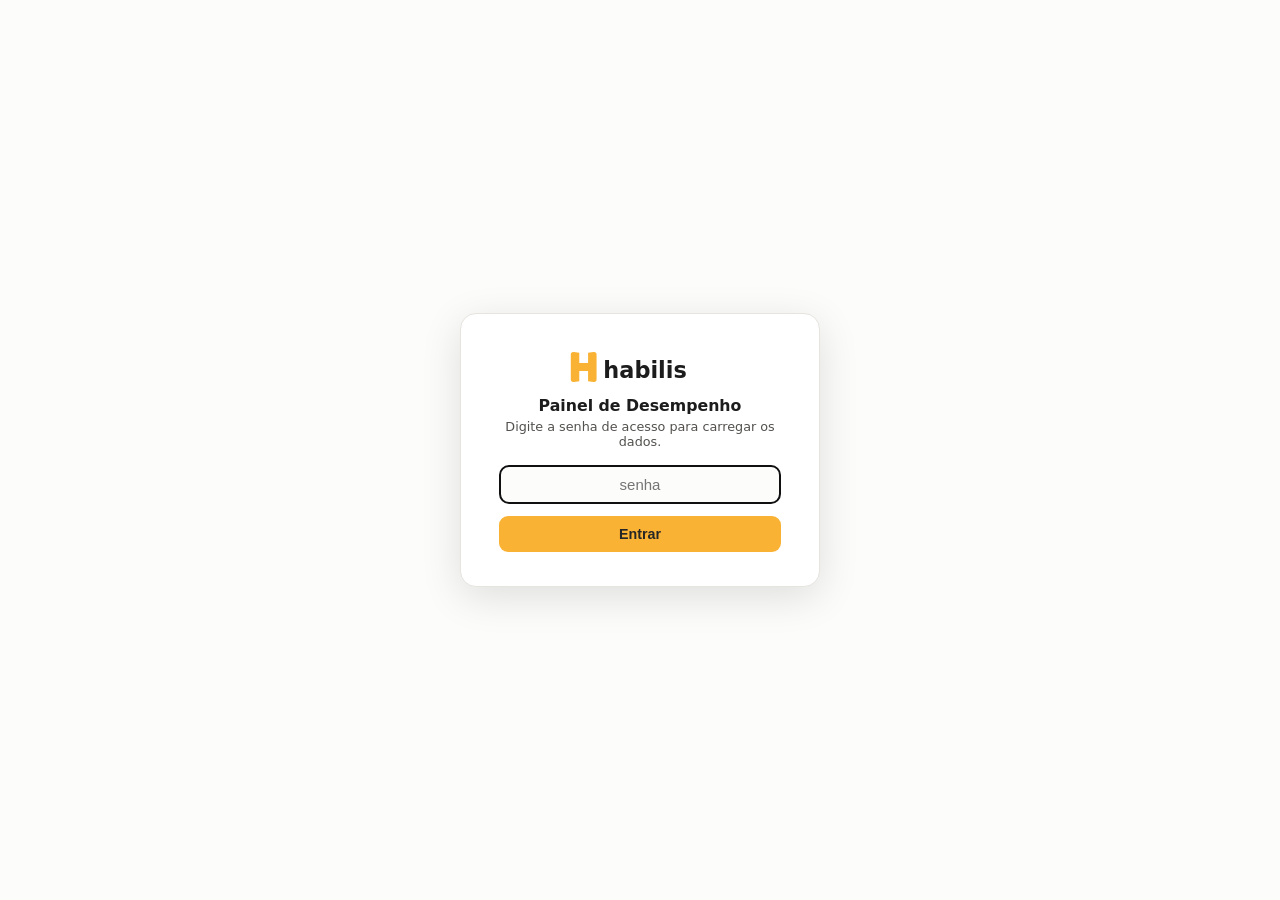
==== index.html @ 44514fa4 "Painel v4: 3º trimestre, boletim por aluno, Busca Ativa com agendamento, Presença, Ocorrências e rel" ====
<!DOCTYPE html>
<html lang="pt-BR">
<head>
<meta charset="UTF-8">
<meta name="viewport" content="width=device-width, initial-scale=1.0">
<title>Habilis · Direção de Desempenho</title>
<style>
  :root {
    color-scheme: light;
    --surface: #fcfcfb; --surface-2: #f4f3f0; --card: #ffffff;
    --ink: #1c1c1c; --ink-2: #52514e; --ink-3: #8a897f;
    --brand-yellow: #f9b233; --brand-magenta: #a93a8d; --brand-teal: #52a8b0; --brand-dark: #262626;
    --s-bessa: #eda100; --s-sul: #a93a8d;
    --flag-bad: #c92a3d; --flag-bad-bg: #fdeef0; --flag-warn-bg: #fdf6e4; --warn: #a86a00;
    --ok: #0b7a3e; --ok-bg: #eaf6ef;
    --line: #e6e4de; --radius: 12px;
    font-size: 15px;
  }
  [data-theme="dark"] {
    color-scheme: dark;
    --surface: #17171c; --surface-2: #1f1f26; --card: #22222a;
    --ink: #f4f4f0; --ink-2: #c3c2b7; --ink-3: #8a897f;
    --brand-dark: #101014;
    --s-bessa: #c98500; --s-sul: #c355a5;
    --flag-bad: #ff7b8a; --flag-bad-bg: #3a2027; --flag-warn-bg: #33301f; --warn: #f0b95a;
    --ok: #58c98a; --ok-bg: #1d3226;
    --line: #34343c;
  }
  * { box-sizing: border-box; }
  body { margin:0; font-family: "Segoe UI", system-ui, -apple-system, sans-serif; background: var(--surface); color: var(--ink); }
  header { background: var(--card); color: var(--ink); padding: 12px 22px; display:flex; align-items:center; gap:16px; flex-wrap:wrap; }
  header h1 { font-size: 1.05rem; margin:0; font-weight:700; }
  header .sub { font-size:.8rem; color: var(--ink-2); }
  header .spacer { flex:1; }
  header button.theme, button.ghost { background:transparent; border:1px solid var(--line); color:var(--ink-2); border-radius:8px; padding:5px 10px; cursor:pointer; font-size:.85rem; }
  .brandstripe { height:5px; display:flex; }
  .brandstripe span { flex:1; }
  .brandstripe span:nth-child(1){ background:var(--brand-yellow); }
  .brandstripe span:nth-child(2){ background:var(--brand-magenta); }
  .brandstripe span:nth-child(3){ background:var(--brand-teal); }
  nav.tabs { display:flex; gap:4px; padding: 10px 18px 0; background: var(--brand-dark); flex-wrap:wrap; }
  nav.tabs button { border:none; background:rgba(255,255,255,.09); color:#e8e8e8; padding:9px 14px; border-radius: 10px 10px 0 0; cursor:pointer; font-size:.86rem; }
  nav.tabs button.active { background: var(--surface); color: var(--ink); font-weight:600; box-shadow: inset 0 3px 0 var(--brand-yellow); }
  .filters { display:flex; gap:10px; padding: 14px 22px; flex-wrap: wrap; align-items:flex-end; background:var(--surface); position:sticky; top:0; z-index:20; border-bottom:1px solid var(--line); }
  .filters label { display:flex; flex-direction:column; font-size:.72rem; color:var(--ink-2); gap:4px; font-weight:600; text-transform:uppercase; letter-spacing:.4px; }
  .filters select, .filters input, select.inline, input.inline { padding:7px 10px; border:1px solid var(--line); border-radius:8px; background:var(--card); color:var(--ink); font-size:.9rem; min-width:120px; }
  select.inline, input.inline { font-size:.82rem; padding:4px 8px; min-width:0; }
  main { padding: 18px 22px 60px; max-width: 1400px; margin: 0 auto; }
  h2 { font-size:1.15rem; margin: 18px 0 4px; }
  h3 { font-size:.98rem; margin: 20px 0 8px; }
  h4 { font-size:.9rem; margin: 14px 0 6px; color: var(--ink-2); }
  p.hint { color: var(--ink-2); font-size:.85rem; margin: 2px 0 14px; }
  .cards { display:grid; grid-template-columns: repeat(auto-fit, minmax(170px,1fr)); gap:12px; margin: 14px 0; }
  .card { background:var(--card); border:1px solid var(--line); border-radius: var(--radius); padding: 14px 16px; border-top:3px solid var(--brand-yellow); }
  .card:nth-child(even) { border-top-color: var(--brand-magenta); }
  .card .k { font-size:.72rem; color:var(--ink-2); text-transform:uppercase; letter-spacing:.5px; font-weight:700; }
  .card .v { font-size:1.7rem; font-weight:750; margin-top:2px; font-variant-numeric: tabular-nums; }
  .card .d { font-size:.78rem; color:var(--ink-3); margin-top:2px; }
  .panel { background:var(--card); border:1px solid var(--line); border-radius:var(--radius); padding:16px; margin: 12px 0; overflow-x:auto; }
  .legend { display:flex; gap:16px; align-items:center; font-size:.82rem; color:var(--ink-2); margin: 6px 0 10px; flex-wrap:wrap; }
  .legend .sw, .sw { display:inline-block; width:11px; height:11px; border-radius:3px; margin-right:5px; vertical-align:-1px; }
  table.grid { border-collapse: separate; border-spacing:0; font-size:.85rem; min-width: 100%; }
  table.grid th, table.grid td { padding: 6px 9px; border-bottom: 1px solid var(--line); text-align:right; font-variant-numeric: tabular-nums; white-space:nowrap; }
  table.grid th { color: var(--ink-2); font-size:.74rem; text-transform:uppercase; letter-spacing:.3px; position:sticky; top:0; background:var(--card); z-index:3; }
  table.grid th:first-child, table.grid td:first-child { text-align:left; position:sticky; left:0; background:var(--card); z-index:2; max-width:260px; overflow:hidden; text-overflow:ellipsis; }
  table.grid th:first-child { z-index:4; }
  table.grid tr:hover td { background: var(--surface-2); }
  table.grid td.hm { text-align:center; min-width:44px; }
  table.grid tr.foot td { font-weight:700; border-top:2px solid var(--line); }
  table.grid td.wrap { white-space:normal; text-align:left; max-width:520px; }
  .bad { color: var(--flag-bad); font-weight:700; }
  .warnc { color: var(--warn); font-weight:700; }
  .badge { display:inline-block; border-radius: 20px; padding: 2px 10px; font-size:.75rem; font-weight:600; }
  .badge.bad { background:var(--flag-bad-bg); color:var(--flag-bad); }
  .badge.ok { background:var(--ok-bg); color:var(--ok); }
  .badge.warn { background:var(--flag-warn-bg); color:var(--warn); }
  .badge.neutral { background:var(--surface-2); color:var(--ink-2); }
  .flagcard { border-left: 4px solid var(--flag-bad); }
  .flagcard.sched { border-left-color: var(--brand-teal); opacity:.85; }
  .flaglist { display:grid; grid-template-columns: repeat(auto-fill,minmax(330px,1fr)); gap:10px; }
  .flaglist .item { background:var(--card); border:1px solid var(--line); border-radius:10px; padding:10px 14px; font-size:.86rem; }
  .flaglist .item b { display:block; margin-bottom:3px; }
  .flaglist .why { color:var(--ink-2); font-size:.8rem; }
  .flaglist .actions { margin-top:8px; display:flex; gap:6px; flex-wrap:wrap; align-items:center; }
  button.primary { background:var(--brand-yellow); color:#262626; border:none; border-radius:8px; padding:6px 12px; font-weight:700; cursor:pointer; font-size:.82rem; }
  button.primary.teal { background:var(--brand-teal); color:#fff; }
  button.primary.magenta { background:var(--brand-magenta); color:#fff; }
  button.primary:disabled { opacity:.5; cursor:default; }
  .tooltip { position:fixed; pointer-events:none; background:var(--ink); color:var(--surface); padding:8px 11px; border-radius:8px; font-size:.8rem; z-index:99; max-width:360px; opacity:0; transition:opacity .08s; box-shadow: 0 4px 14px rgba(0,0,0,.25); }
  .tooltip b { display:block; }
  svg.chart text { fill: var(--ink-2); font-size: 11px; }
  svg.chart .gridline { stroke: var(--line); stroke-dasharray: 2 3; }
  svg.chart .val { fill: var(--ink); font-weight:600; }
  .daygrid { display:grid; grid-template-columns: repeat(auto-fill, minmax(150px, 1fr)); gap:8px; }
  .daycell { background:var(--card); border:1px solid var(--line); border-radius:10px; padding:8px 10px; min-height:74px; }
  .daycell.today { outline: 2px solid var(--brand-yellow); }
  .daycell .dt { font-size:.72rem; font-weight:700; color:var(--ink-2); margin-bottom:5px; }
  .chip { display:inline-block; font-size:.7rem; background:var(--surface-2); border:1px solid var(--line); border-radius:12px; padding:1px 8px; margin:1px 2px 1px 0; }
  .chip.bessa { border-left:3px solid var(--s-bessa); }
  .chip.sul { border-left:3px solid var(--s-sul); }
  .chip.casa { border-right:3px solid var(--brand-teal); }
  .chip.sala { border-right:3px solid var(--brand-magenta); }
  .muted { color: var(--ink-3); }
  .notice { background: var(--flag-warn-bg); border:1px solid var(--line); border-radius:10px; padding:10px 14px; font-size:.83rem; color:var(--ink-2); margin: 10px 0; }
  .statgrid td.big { font-weight: 750; }
  .toolbar { display:flex; gap:10px; align-items:center; flex-wrap:wrap; margin: 8px 0 12px; font-size:.85rem; }
  .toolbar label { display:flex; gap:6px; align-items:center; color:var(--ink-2); font-size:.8rem; }
  .oc-item { border-bottom:1px solid var(--line); padding:8px 0; font-size:.85rem; }
  .oc-item .meta { color:var(--ink-2); font-size:.78rem; }
  .oc-item .txt { white-space:pre-wrap; margin-top:4px; color:var(--ink); }
  details summary { cursor:pointer; }
  /* modal */
  .modal-bg { position:fixed; inset:0; background:rgba(0,0,0,.45); display:flex; align-items:center; justify-content:center; z-index:150; }
  .modal { background:var(--card); border:1px solid var(--line); border-radius:14px; padding:22px 24px; width:min(460px, 92vw); box-shadow:0 12px 40px rgba(0,0,0,.25); }
  .modal h3 { margin:0 0 10px; }
  .modal label { display:block; font-size:.78rem; color:var(--ink-2); margin:10px 0 4px; font-weight:600; }
  .modal input, .modal textarea, .modal select { width:100%; padding:8px 10px; border:1px solid var(--line); border-radius:8px; background:var(--surface); color:var(--ink); font-size:.9rem; font-family:inherit; }
  .modal .row { display:flex; gap:8px; justify-content:flex-end; margin-top:14px; }
  /* relatório */
  .report { overflow-x:auto; background:var(--card); border:1px solid var(--line); border-radius:var(--radius); padding:28px 32px; max-width:980px; margin:12px auto; }
  .report .rhead { display:flex; align-items:center; gap:16px; border-bottom:3px solid var(--brand-yellow); padding-bottom:12px; margin-bottom:14px; }
  .report .rhead h2 { margin:0; font-size:1.3rem; }
  .report .rhead .sub { color:var(--ink-2); font-size:.85rem; }
  .report h3 { border-left:4px solid var(--brand-magenta); padding-left:8px; margin-top:22px; }
  .report table.grid { font-size:.82rem; }
  .report .analysis { white-space:pre-wrap; font-size:.9rem; line-height:1.55; background:var(--surface-2); border-radius:10px; padding:14px 16px; }
  .report .kpis { display:grid; grid-template-columns:repeat(auto-fit,minmax(150px,1fr)); gap:10px; }
  .report .kpi { border:1px solid var(--line); border-radius:10px; padding:10px 12px; }
  .report .kpi .k { font-size:.7rem; text-transform:uppercase; color:var(--ink-2); font-weight:700; letter-spacing:.4px; }
  .report .kpi .v { font-size:1.35rem; font-weight:750; }
  @media print {
    header, nav.tabs, .filters, .tooltip, .noprint, .brandstripe { display:none !important; }
    main { padding:0; max-width:none; }
    .report { border:none; box-shadow:none; padding:0; max-width:none; }
    body { background:#fff; color:#000; }
    table.grid th, table.grid td { padding:3px 6px; }
    .panel { break-inside: avoid; }
  }
  @media (prefers-color-scheme: dark) { :root:not([data-theme="light"]) { color-scheme: dark; } }
</style>
</head>
<body>
<header>
  <svg id="hablogo" width="185" height="47" viewBox="0 0 220 56" aria-label="Habilis">
    <path fill="#f9b233" d="M 8 10 Q 8 5.5 12.5 6 L 20.5 7 L 20.5 22 L 33.5 22 L 33.5 7 L 41.5 6 Q 46 5.5 46 10 L 46 46 Q 46 50.5 41.5 50 L 33.5 49 L 33.5 34 L 20.5 34 L 20.5 49 L 12.5 50 Q 8 50.5 8 46 Z"/>
    <text id="hablogo-wm" x="56" y="44" font-family="'Segoe UI', system-ui, sans-serif" font-size="33" font-weight="800" letter-spacing="0" fill="var(--ink)">hab&#305;l&#305;s</text>
    <circle id="hablogo-d1" cx="79" cy="16" r="4" fill="#f9b233"/>
    <circle id="hablogo-d2" cx="126" cy="16" r="4" fill="#a93a8d"/>
    <circle id="hablogo-d3" cx="146" cy="16" r="4" fill="#52a8b0"/>
  </svg>
  <div>
    <h1>Direção de Desempenho</h1>
    <div class="sub">Unidades Bessa e Sul (Bancários) · ActiveSoft + GeekieOne · dados de <span id="extractedAt"></span></div>
  </div>
  <div class="spacer"></div>
  <button class="theme" id="themeBtn">◐ Tema</button>
</header>
<div class="brandstripe"><span></span><span></span><span></span></div>
<nav class="tabs" id="tabs"></nav>
<div class="filters" id="filters">
  <label>Unidade
    <select id="fUnit"><option value="Ambas">Ambas</option><option>Bessa</option><option>Sul</option></select>
  </label>
  <label>Série
    <select id="fSerie"></select>
  </label>
  <label>Trimestre
    <select id="fTri"><option value="0">Ano (1º+2º+3º)</option><option value="1">1º Trimestre</option><option value="2">2º Trimestre</option><option value="3" selected>3º Trimestre</option></select>
  </label>
  <label>Disciplina
    <select id="fDisc"></select>
  </label>
  <label>Aluno
    <select id="fAluno" style="max-width:260px"><option value="">Todos</option></select>
  </label>
</div>
<main id="main"></main>
<div class="tooltip" id="tooltip"></div>
<script id="DATA" type="application/json"></script>
<script>
"use strict";
/* ============ carga de dados: embutida (arquivo local) ou remota (Supabase) ============ */
const SB_URL = 'https://lnwkkomjfidfqqsxtznd.supabase.co';
const SB_KEY = 'eyJhbGciOiJIUzI1NiIsInR5cCI6IkpXVCJ9.eyJpc3MiOiJzdXBhYmFzZSIsInJlZiI6Imxud2trb21qZmlkZnFxc3h0em5kIiwicm9sZSI6ImFub24iLCJpYXQiOjE3ODUyNDgwODcsImV4cCI6MjEwMDgyNDA4N30.pyIKIqe_VuJIjJ-eD_12ugAVygvALy21IA9f1GRwyso';
let DATA = null;
let PW = '';   // senha da sessão (usada também para cifrar observações da Busca Ativa)

const ASF_TURMA = {230:['6º ano','6ºA','Sul'],231:['7º ano','7ºA','Sul'],232:['8º ano','8ºA','Sul'],218:['9º ano','9ºA','Bessa'],229:['9º ano','9ºA','Sul'],217:['1ª série','1ªA','Bessa'],233:['1ª série','1ªA','Sul'],219:['2ª série','2ªA','Bessa'],234:['2ª série','2ªA','Sul'],216:['3ª série','3ªA','Bessa'],228:['3ª série','3ªB','Bessa'],235:['3ª série','3ªA','Sul']};
const GK_GROUP = {'75605':['6º ano','6ºA','Sul'],'75606':['7º ano','7ºA','Sul'],'75607':['8º ano','8ºA','Sul'],'75608':['9º ano','9ºA','Sul'],'75609':['1ª série','1ªA','Sul'],'75604':['2ª série','2ªA','Sul'],'75610':['3ª série','3ªA','Sul'],'75919':['9º ano','9ºA','Bessa'],'75921':['1ª série','1ªA','Bessa'],'75920':['2ª série','2ªA','Bessa'],'75922':['3ª série','3ªA','Bessa'],'75923':['3ª série','3ªB','Bessa']};
/* limites dos trimestres (calendário do ActiveSoft, 2026). A 3ª série tem calendário próprio. */
const TRI_BOUNDS = { default: ['2026-04-25','2026-08-29'], '3ª série': ['2026-04-11','2026-06-20'] };
function triOfDate(serie, iso) { const b = TRI_BOUNDS[serie] || TRI_BOUNDS.default; return iso <= b[0] ? 1 : (iso <= b[1] ? 2 : 3); }
const toTitle = s => String(s||'').toLowerCase().replace(/(^|[\s(])\p{L}/gu, c=>c.toUpperCase());
function cleanDisc(n){
  n = String(n).replace(/\s+/g,' ').trim();
  n = toTitle(n);
  const fix = {'Fisica':'Física','Matematica':'Matemática','Quimica':'Química','Historia':'História','Ingles':'Inglês','Redacao':'Redação','Ciencias':'Ciências','Educacao':'Educação','Gramatica':'Gramática'};
  for (const [a,b] of Object.entries(fix)) n = n.split(a).join(b);
  return n;
}
function transformRemote(rows) {
  const get = (src,key) => rows.find(r=>r.source===src && r.chunk_key===key)?.payload;
  const many = (src,prefix) => rows.filter(r=>r.source===src && r.chunk_key.startsWith(prefix)).sort((a,b)=>a.chunk_key.localeCompare(b.chunk_key)).map(r=>r.payload);
  const cfg = get('config','info') || {};
  /* ActiveSoft */
  const am = get('activesoft_all','meta_v2');
  const discNames = {}; for (const [t,ds] of Object.entries(am.discs)) ds.forEach(d=>discNames[t+'|'+d.id] = cleanDisc(d.label));
  const faseTri = {}; for (const [t,fs] of Object.entries(am.fases)) fs.forEach(f=>{ const m = /^(\d)/.exec(f.label||''); faseTri[t+'|'+f.id] = m ? +m[1] : 2; });
  const asf_rows = [], asf_alunos = {};
  const alunoNome = id => toTitle((am.alunos[String(id)]||{}).n || ('Aluno '+id));
  many('activesoft_all','notas_v2').forEach(ch => ch.notas.forEach(n => {
    if (n.a==null || !ASF_TURMA[n.t]) return;
    const [serie, turma, unit] = ASF_TURMA[n.t];
    const v = x => { if (x==null) return null; const f = parseFloat(x); return f<0 ? null : f; };
    const aluno = alunoNome(n.a);
    asf_alunos[n.a] = {id:n.a, aid:n.a, nome:aluno, unit, serie, turma: turma+' '+unit, matricula:(am.alunos[String(n.a)]||{}).m||''};
    asf_rows.push({aid:n.a, unit, serie, turma: turma+' '+unit, tri: faseTri[n.t+'|'+n.f] ?? 2,
      disc: discNames[n.t+'|'+n.d] || ('Disc '+n.d), aluno,
      ae1: v(n.n1), ae2: v(n.n2), aq: v(n.n3), media: v(n.nf), faltas: n.fal});
  }));
  /* Frequência (diários) */
  const freq = [];
  many('activesoft_all','freq_v1').forEach(ch => (ch.diarios||[]).forEach(d => {
    if (!ASF_TURMA[d.t]) return;
    const [serie, turma, unit] = ASF_TURMA[d.t];
    const m = /^(\d)/.exec(d.fl||''); const tri = m ? +m[1] : (faseTri[d.t+'|'+d.f] ?? 2);
    const disc = discNames[d.t+'|'+d.d] || cleanDisc(d.dn||('Disc '+d.d));
    freq.push({unit, serie, turma: turma+' '+unit, tri, disc, aulas: d.aulas||[], al: d.al||{}});
  }));
  /* Ocorrências */
  const oc = get('activesoft_all','ocorr_v1');
  const ocorrencias = ((oc&&oc.ocorrencias)||[]).map(o => {
    const st = asf_alunos[o.a];
    return {id:o.id, aid:o.a, nome: st ? st.nome : toTitle(o.an), unit: st?st.unit:null, serie: st?st.serie:null, turma: st?st.turma:(o.turma||'').split('/').pop().trim(),
      dt:o.dt, tipo:o.tn, cat:o.cat, obs:o.obs||'', reg:o.reg, imp:!!o.imp, lib:o.lib, turmaRaw:o.turma};
  }).sort((a,b)=>b.dt.localeCompare(a.dt));
  /* GeekieOne */
  const gm = get('geekieone_all','meta_v2');
  const slist = Object.entries(gm.students).map(([id,nome])=>({id, nome: toTitle(nome)})).sort((a,b)=>a.id.localeCompare(b.id));
  const sidx = {}; slist.forEach((s,i)=>sidx[s.id]=i);
  const gk_acts = [];
  many('geekieone_all','acts_v2').forEach(ch => ch.acts.forEach(a => {
    if (!GK_GROUP[a.grp]) return;
    const [serie, turma, unit] = GK_GROUP[a.grp];
    const endFull = a.end || a.start || a.created;
    const end = endFull.slice(0,10);
    const d = new Date(end+'T12:00:00');
    const monday = new Date(d); monday.setDate(d.getDate() - ((d.getDay()+6)%7));
    gk_acts.push({id:a.id.slice(0,8), unit, serie, turma: turma+' '+unit, disc: String(a.disc).trim(), prof:a.prof,
      title:a.title, type:a.type, end, endTime: endFull.length>10 ? endFull.slice(11,16) : '', start:(a.start||'').slice(0,10), created:(a.created||end).slice(0,10), monday: monday.toISOString().slice(0,10),
      tri: triOfDate(serie, end), tq: a.tq,
      students: (a.students||[]).filter(s=>sidx[s.m]!=null).map(s=>[sidx[s.m], s.d, s.a, s.k])});
  }));
  return {asf_rows, asf_alunos, freq, ocorrencias, gk_acts, students_list: slist, extraido_em: cfg.extraido_em || new Date().toISOString().slice(0,10)};
}
/* ---- senha + criptografia (modo remoto) ---- */
function askPassword(showError) {
  return new Promise(resolve => {
    let ov = document.getElementById('pwOverlay');
    if (ov) ov.remove();
    ov = el('div', {id:'pwOverlay', style:'position:fixed;inset:0;background:var(--surface);display:flex;align-items:center;justify-content:center;z-index:200'});
    ov.innerHTML = `<div style="background:var(--card);border:1px solid var(--line);border-radius:16px;padding:34px 38px;max-width:360px;text-align:center;box-shadow:0 10px 40px rgba(0,0,0,.12)">
      <div style="display:flex;justify-content:center;margin-bottom:10px"><svg width="150" height="38" viewBox="0 0 220 56"><path fill="#f9b233" d="M 8 10 Q 8 5.5 12.5 6 L 20.5 7 L 20.5 22 L 33.5 22 L 33.5 7 L 41.5 6 Q 46 5.5 46 10 L 46 46 Q 46 50.5 41.5 50 L 33.5 49 L 33.5 34 L 20.5 34 L 20.5 49 L 12.5 50 Q 8 50.5 8 46 Z"/><text x="56" y="44" font-family="'Segoe UI', system-ui, sans-serif" font-size="33" font-weight="800" fill="var(--ink)">habilis</text></svg></div>
      <h2 style="margin:0 0 4px;font-size:1.05rem">Painel de Desempenho</h2>
      <p style="color:var(--ink-2);font-size:.85rem;margin:0 0 16px">Digite a senha de acesso para carregar os dados.</p>
      ${showError ? '<p style="color:var(--flag-bad);font-size:.85rem;margin:0 0 10px">Senha incorreta — tente novamente.</p>' : ''}
      <input id="pwInput" type="password" placeholder="senha" style="width:100%;padding:10px 12px;border:1px solid var(--line);border-radius:9px;background:var(--surface);color:var(--ink);font-size:1rem;text-align:center" autofocus>
      <button id="pwBtn" style="margin-top:12px;width:100%;padding:10px;border:none;border-radius:9px;background:var(--brand-yellow);color:#262626;font-weight:700;font-size:.95rem;cursor:pointer">Entrar</button>
    </div>`;
    document.body.appendChild(ov);
    const done = () => { const v = ov.querySelector('#pwInput').value; ov.remove(); resolve(v); };
    ov.querySelector('#pwBtn').onclick = done;
    ov.querySelector('#pwInput').addEventListener('keydown', e => { if (e.key==='Enter') done(); });
    ov.querySelector('#pwInput').focus();
  });
}
function loadOpenPGP() {
  if (window.openpgp) return Promise.resolve();
  const cdns = [
    'https://cdn.jsdelivr.net/npm/openpgp@5.11.0/dist/openpgp.min.js',
    'https://unpkg.com/openpgp@5.11.0/dist/openpgp.min.js'
  ];
  const tryCdn = i => new Promise((res, rej) => {
    if (i >= cdns.length) return rej(new Error('falha ao carregar biblioteca de criptografia'));
    const s = document.createElement('script');
    s.src = cdns[i];
    s.onload = () => res();
    s.onerror = () => { s.remove(); tryCdn(i+1).then(res, rej); };
    document.head.appendChild(s);
  });
  return tryCdn(0);
}
async function fetchAndDecrypt(pw) {
  const r = await fetch(SB_URL+'/rest/v1/habilis_painel_cripto?select=source,chunk_key,enc', {headers:{apikey:SB_KEY, Authorization:'Bearer '+SB_KEY}});
  if (!r.ok) throw new Error('HTTP '+r.status);
  const encRows = await r.json();
  if (!encRows.length) throw new Error('sem dados');
  await loadOpenPGP();
  const out = [];
  for (const row of encRows) {
    const bin = Uint8Array.from(atob(row.enc.replace(/\s/g,'')), c=>c.charCodeAt(0));
    const msg = await openpgp.readMessage({binaryMessage: bin});
    const dec = await openpgp.decrypt({message: msg, passwords: [pw], format: 'utf8'});
    out.push({source: row.source, chunk_key: row.chunk_key, payload: JSON.parse(dec.data)});
  }
  return out;
}
async function loadData() {
  const inline = document.getElementById('DATA');
  const txt = inline ? inline.textContent.trim() : '';
  if (txt.length > 20 && txt[0]==='{') { const j = JSON.parse(txt); PW = j.pw || ''; DATA = j.rows ? transformRemote(j.rows) : j; return; }
  let pw = sessionStorage.getItem('hab_pw') || '';
  let showError = false;
  while (true) {
    if (!pw) pw = await askPassword(showError);
    $('#main').innerHTML = '<div class="panel" style="text-align:center;padding:40px">🔐 Verificando e carregando dados das turmas…</div>';
    try {
      const rows = await fetchAndDecrypt(pw);
      try { sessionStorage.setItem('hab_pw', pw); } catch(e) {}
      PW = pw;
      DATA = transformRemote(rows);
      return;
    } catch (e) {
      if (String(e).includes('HTTP') || String(e).includes('biblioteca')) throw e;
      try { sessionStorage.removeItem('hab_pw'); } catch(_) {}
      pw = ''; showError = true;
      $('#main').innerHTML = '';
    }
  }
}

const $ = sel => document.querySelector(sel);
const el = (tag, attrs={}, html) => { const e = document.createElement(tag); for (const [k,v] of Object.entries(attrs)) e.setAttribute(k,v); if (html!==undefined) e.innerHTML = html; return e; };
const esc = s => String(s??'').replace(/&/g,'&amp;').replace(/</g,'&lt;').replace(/>/g,'&gt;').replace(/"/g,'&quot;');
const fmt = (x, d=1) => x==null || isNaN(x) ? '—' : x.toLocaleString('pt-BR', {minimumFractionDigits:d, maximumFractionDigits:d});
const pct = x => x==null || isNaN(x) ? '—' : Math.round(x*100) + '%';
const UNITS = ['Bessa','Sul'];
const UCOLOR = { Bessa: 'var(--s-bessa)', Sul: 'var(--s-sul)' };
const SERIES = ['6º ano','7º ano','8º ano','9º ano','1ª série','2ª série','3ª série'];
const TRIS = [1,2,3];
const triLabel = () => state.tri===0 ? 'ano' : state.tri+'º tri';
const trisSel = () => state.tri===0 ? TRIS : [state.tri];

/* ---------- estatística ---------- */
const mean = a => a.length ? a.reduce((x,y)=>x+y,0)/a.length : null;
const median = a => { if(!a.length) return null; const s=[...a].sort((x,y)=>x-y); const m=Math.floor(s.length/2); return s.length%2 ? s[m] : (s[m-1]+s[m])/2; };
const stdev = a => { if(a.length<2) return null; const m=mean(a); return Math.sqrt(a.reduce((acc,x)=>acc+(x-m)**2,0)/a.length); }; // populacional
const mode = a => {
  if(!a.length) return '—';
  const c = {}; a.forEach(x => { const k = x.toFixed(1); c[k]=(c[k]||0)+1; });
  const mx = Math.max(...Object.values(c));
  if (mx===1) return 'sem moda';
  const ms = Object.keys(c).filter(k=>c[k]===mx).sort((x,y)=>x-y);
  return ms.length>3 ? 'multimodal' : ms.map(m=>(+m).toLocaleString('pt-BR',{minimumFractionDigits:1})).join(' · ');
};

/* ---------- tooltip ---------- */
const tip = $('#tooltip');
function bindTips(root) {
  root.querySelectorAll('[data-tip]').forEach(n => {
    n.addEventListener('mousemove', ev => { tip.innerHTML = n.dataset.tip; tip.style.opacity = 1;
      const w = tip.offsetWidth, h = tip.offsetHeight;
      let x = ev.clientX+14, y = ev.clientY+14;
      if (x+w > innerWidth-8) x = ev.clientX-w-10;
      if (y+h > innerHeight-8) y = ev.clientY-h-10;
      tip.style.left = x+'px'; tip.style.top = y+'px'; });
    n.addEventListener('mouseleave', () => tip.style.opacity = 0);
  });
}

/* ---------- filtros globais ---------- */
const state = { tab:'visao', unit:'Ambas', serie:'1ª série', tri:3, disc:'Todas', aluno:'', week:'', report:{} };
function unitsSel() { return state.unit==='Ambas' ? UNITS : [state.unit]; }
/* comparação de nomes entre fontes (ActiveSoft × Geekie): normaliza e exige 2+ tokens em comum */
const normName = s => String(s||'').toLowerCase().normalize('NFD').replace(/[̀-ͯ]/g,'').replace(/\s+/g,' ').trim();
function sameStudent(a, b) {
  const na = normName(a), nb = normName(b);
  if (!na || !nb) return false;
  if (na===nb || na.includes(nb) || nb.includes(na)) return true;
  const stop = new Set(['de','da','do','das','dos','e']);
  const ta = new Set(na.split(' ').filter(t=>!stop.has(t)));
  const tb = nb.split(' ').filter(t=>!stop.has(t));
  const common = tb.filter(t=>ta.has(t)).length;
  return common >= 2 && (common >= ta.size-1 || common >= tb.length-1);
}
function matchAluno(nome) { return !state.aluno || sameStudent(nome, state.aluno); }
/* nomes por turma (união Geekie + ActiveSoft, sem quase-duplicatas) */
let ALUNOS_POR_TURMA = {};
function buildAlunosIndex() {
  const byTurma = {};
  DATA.asf_rows.forEach(r => { const s = byTurma[r.turma] = byTurma[r.turma] || []; if (!s.some(x=>sameStudent(x, r.aluno))) s.push(r.aluno); });
  DATA.gk_acts.forEach(a => { const s = byTurma[a.turma] = byTurma[a.turma] || []; a.students.forEach(st => { if (!s.some(x=>sameStudent(x, st.nome))) s.push(st.nome); }); });
  for (const t of Object.keys(byTurma)) byTurma[t].sort((a,b)=>a.localeCompare(b,'pt'));
  ALUNOS_POR_TURMA = byTurma;
}
/* aluno selecionado → registro ActiveSoft (id, turma…) */
function selectedAsfAluno() {
  if (!state.aluno) return null;
  const t = selectedTurmaOf(state.aluno);
  const list = Object.values(DATA.asf_alunos).filter(a => sameStudent(a.nome, state.aluno) && unitsSel().includes(a.unit))
    .sort((a,b) => (b.turma===t) - (a.turma===t) || (normName(b.nome)===normName(state.aluno)) - (normName(a.nome)===normName(state.aluno)));
  return list[0] || null;
}
function selectedTurmaOf(nome) {
  for (const [t, names] of Object.entries(ALUNOS_POR_TURMA)) if (names.some(n=>sameStudent(n,nome))) return t;
  return '';
}
/* posiciona os pontos coloridos da logo sobre a/ı/ı */
function placeLogoDots() {
  try {
    const wm = document.getElementById('hablogo-wm');
    if (!wm || !wm.getNumberOfChars || wm.getNumberOfChars() < 7) return;
    const c = i => { const s = wm.getStartPositionOfChar(i), e = wm.getEndPositionOfChar(i); return (s.x+e.x)/2; };
    const topY = wm.getExtentOfChar(1).y - 2;
    const set = (id, i) => { const d = document.getElementById(id); d.setAttribute('cx', c(i)); d.setAttribute('cy', topY); };
    set('hablogo-d1', 1); set('hablogo-d2', 3); set('hablogo-d3', 5);
  } catch(e) {}
}
function triMatch(t) { return state.tri===0 || t===state.tri; }
function serieMatch(s) { return state.serie==='Todas' || s===state.serie; }

const asfDiscsAll = sr => [...new Set(DATA.asf_rows.filter(r=>sr==='Todas'||r.serie===sr).map(r=>r.disc))].sort((a,b)=>a.localeCompare(b,'pt'));
const gkDiscsAll  = sr => [...new Set(DATA.gk_acts.filter(a=>sr==='Todas'||a.serie===sr).map(a=>a.disc))].sort((a,b)=>a.localeCompare(b,'pt'));

const isDue = a => a.end <= DATA.extraido_em;
const brDate = iso => { if(!iso) return '—'; const [y,m,d] = iso.split('-'); return `${d}/${m}`; };
const brDateFull = iso => { if(!iso) return '—'; const [y,m,d] = iso.split('-'); return `${d}/${m}/${y}`; };
const typeLabel = t => t==='homework' ? 'Para casa' : (t==='classwork' || t==='in_class' || t==='class') ? 'Em sala' : (t ? toTitle(String(t).replace(/_/g,' ')) : '—');
const typeClass = t => t==='homework' ? 'casa' : 'sala';
const actTip = a => `<b>${esc(a.title)}</b>${esc(a.prof||'—')} · ${esc(a.disc)}<br>${a.type==='homework'?'🏠 Para casa':'🏫 Em sala'} · ${a.tq} questões<br>Início ${brDate(a.start)} · <b style="display:inline">Prazo ${brDateFull(a.end)}${a.endTime?' às '+a.endTime:''}</b>`;

/* ---------- SVG: barras horizontais agrupadas ---------- */
function groupedBarChart(items, opts={}) {
  const max = opts.max ?? Math.max(1e-9, ...items.flatMap(i=>[i.a?.v||0, i.b?.v||0]));
  const rowH = 40, barH = 13, labelW = opts.labelW ?? 180, W = opts.width ?? 860, chartW = W-labelW-60;
  const H = items.length*rowH + 26;
  let s = `<svg class="chart" viewBox="0 0 ${W} ${H}" role="img" style="width:100%;max-width:${W}px">`;
  const ticks = opts.ticks ?? 5;
  for (let t=0; t<=ticks; t++) {
    const x = labelW + chartW*t/ticks;
    s += `<line class="gridline" x1="${x}" y1="6" x2="${x}" y2="${H-20}"></line>`;
    s += `<text x="${x}" y="${H-6}" text-anchor="middle">${opts.tickFmt ? opts.tickFmt(max*t/ticks) : fmt(max*t/ticks,1)}</text>`;
  }
  items.forEach((it,i) => {
    const y = i*rowH+10;
    s += `<text x="${labelW-8}" y="${y+barH+3}" text-anchor="end" style="font-size:11.5px">${it.label}</text>`;
    [['a','Bessa'],['b','Sul']].forEach(([k,u],j) => {
      const d = it[k]; if (!d || d.v==null) return;
      const w = Math.max(2, chartW*d.v/max), y2 = y + j*(barH+3);
      s += `<rect x="${labelW}" y="${y2}" width="${w}" height="${barH}" rx="4" fill="${d.color||UCOLOR[u]}" data-tip="${d.tip||''}"></rect>`;
      s += `<text class="val" x="${labelW+w+5}" y="${y2+barH-3}" style="font-size:10.5px">${opts.valFmt ? opts.valFmt(d.v) : fmt(d.v,1)}</text>`;
    });
  });
  s += '</svg>';
  return s;
}

/* ---------- rampa sequencial (magenta) ---------- */
function isDarkMode(){ return document.documentElement.dataset.theme==='dark' || (matchMedia('(prefers-color-scheme: dark)').matches && document.documentElement.dataset.theme!=='light'); }
function heat(v01) {
  if (v01==null || isNaN(v01)) return 'transparent';
  const v = Math.max(0, Math.min(1, v01));
  const L = isDarkMode() ? (18 + 38*v) : (97 - 42*v);
  const C = 4 + 46*v;
  return `oklch(${L}% ${C/100*0.34} 340)`;
}
function heatInk(v01) {
  if (v01==null || isNaN(v01)) return 'var(--ink-3)';
  if (isDarkMode()) return v01>0.45 ? '#fff' : 'var(--ink)';
  return v01>0.55 ? '#fff' : 'var(--ink)';
}
const gradeCell = v => v==null ? '<td class="muted">—</td>' : `<td class="${v<7?'bad':''}">${fmt(v)}</td>`;

/* ============================================================ dados derivados (Geekie) */
function gkFiltered() {
  return DATA.gk_acts.filter(a => unitsSel().includes(a.unit) && serieMatch(a.serie) && triMatch(a.tri) && (state.disc==='Todas' || a.disc===state.disc));
}
function engagementByStudent(acts) {
  const m = {};
  acts.forEach(a => { const due = isDue(a); a.students.forEach(s => {
    const e = m[s.m] = m[s.m] || {nome:s.nome, unit:a.unit, serie:a.serie, total:0, fez:0, resp:0, acertos:0};
    if (due) { e.total++; if (s.fez) e.fez++; }
    e.resp += s.resp; e.acertos += s.acertos;
  }); });
  return m;
}
function weeksOf(acts) { return [...new Set(acts.map(a=>a.monday))].sort(); }

/* ============================================================ dados derivados (Frequência) */
/* resumo de presença por aluno × disciplina, respeitando série/unidade/trimestre e a data de extração */
function freqSummary(opts={}) {
  const out = {}; // aid -> {nome, unit, serie, turma, byDisc:{disc:{p,f,j,d,inf,datasF:[]}}, tot:{...}}
  const today = DATA.extraido_em;
  DATA.freq.forEach(fr => {
    if (!unitsSel().includes(fr.unit) || !serieMatch(fr.serie) || !triMatch(fr.tri)) return;
    if (opts.disc && opts.disc!=='Todas' && fr.disc!==opts.disc) return;
    for (const [aid, st] of Object.entries(fr.al)) {
      const al = DATA.asf_alunos[aid]; if (!al) continue;
      if (opts.aid && String(opts.aid)!==String(aid)) continue;
      const e = out[aid] = out[aid] || {aid, nome:al.nome, unit:al.unit, serie:al.serie, turma:al.turma, byDisc:{}, tot:{p:0,f:0,j:0,d:0,inf:0,datasF:[]}};
      const d = e.byDisc[fr.disc] = e.byDisc[fr.disc] || {p:0,f:0,j:0,d:0,inf:0,datasF:[]};
      for (let i=0;i<st.length;i++) {
        const c = st[i], dt = fr.aulas[i];
        if (dt && dt > today) continue;             // aula futura (criada mas não dada)
        if (c==='P') { d.p++; d.inf++; e.tot.p++; e.tot.inf++; }
        else if (c==='F') { d.f++; d.inf++; e.tot.f++; e.tot.inf++; d.datasF.push(dt); e.tot.datasF.push(dt); }
        else if (c==='J') { d.j++; d.inf++; e.tot.j++; e.tot.inf++; d.datasF.push(dt+' (justificada)'); e.tot.datasF.push(dt+' (justificada)'); }
        else if (c==='D') { d.d++; e.tot.d++; }
      }
    }
  });
  return out;
}
const faltaPct = d => d.inf ? (d.f + d.j)/d.inf : null;
const faltaColor = p => p==null ? '' : p>=0.25 ? 'background:var(--flag-bad-bg);color:var(--flag-bad);font-weight:700' : p>=0.10 ? `background:${heat(0.35)};color:${heatInk(0.35)}` : 'color:var(--ok)';

/* ============================================================ dados derivados (Ocorrências) */
function ocorrFiltered(opts={}) {
  return DATA.ocorrencias.filter(o => {
    if (o.unit && !unitsSel().includes(o.unit)) return false;
    if (o.serie && !serieMatch(o.serie)) return false;
    if (!o.serie && state.serie!=='Todas') return false;
    if (state.tri!==0 && o.serie && triOfDate(o.serie, o.dt)!==state.tri) return false;
    if (opts.aid && String(o.aid)!==String(opts.aid)) return false;
    return true;
  });
}
/* ============================================================ sinalizações (Busca Ativa) */
/* pendências acumuladas até a semana `uptoMonday` (inclusive), ignorando o que veio antes de `afterMonday` (exclusive) */
function studentFlags(uptoMonday, afterMondayByName) {
  const acts = DATA.gk_acts.filter(a => unitsSel().includes(a.unit) && serieMatch(a.serie) && triMatch(a.tri) && isDue(a) && (!uptoMonday || a.monday <= uptoMonday));
  const perStudent = {};
  acts.forEach(a => a.students.forEach(s => {
    const e = perStudent[s.m] = perStudent[s.m] || {m:s.m, nome:s.nome, unit:a.unit, serie:a.serie, turma:a.turma, byWeek:{}, byDisc:{}, total:0, missed:0, resp:0, ok:0, byDiscPerf:{}};
    const after = afterMondayByName ? afterMondayByName(s.nome) : null;
    if (after && a.monday <= after) return;      // já coberto por um atendimento agendado
    e.total++; if (!s.fez) e.missed++;
    (e.byWeek[a.monday] = e.byWeek[a.monday] || []).push({a, fez:s.fez});
    (e.byDisc[a.disc] = e.byDisc[a.disc] || []).push({end:a.end, fez:s.fez, title:a.title});
    if (s.resp>0) { const d = e.byDiscPerf[a.disc] = e.byDiscPerf[a.disc] || {resp:0, ok:0, n:0}; d.resp+=s.resp; d.ok+=s.acertos; d.n++; e.resp+=s.resp; e.ok+=s.acertos; }
  }));
  const flags = [];
  for (const e of Object.values(perStudent)) {
    const reasons = [];
    for (const [wk, list] of Object.entries(e.byWeek).sort()) {
      const missed = list.filter(x=>!x.fez);
      if (missed.length>=3) reasons.push({t:'eng', txt:`${missed.length} atividades não feitas na semana de ${brDate(wk)} (${[...new Set(missed.map(x=>x.a.disc))].join(', ')})`});
    }
    for (const [disc, list] of Object.entries(e.byDisc)) {
      list.sort((x,y)=>x.end.localeCompare(y.end));
      let run=0, best=0;
      list.forEach(x => { run = x.fez ? 0 : run+1; best = Math.max(best,run); });
      if (best>=2) reasons.push({t:'eng', txt:`${best} atividades seguidas de ${disc} sem fazer`});
    }
    const lowDiscs = [];
    for (const [disc,d] of Object.entries(e.byDiscPerf)) if (d.resp>=5 && d.ok/d.resp <= 0.5) lowDiscs.push(`${disc} (${Math.round(100*d.ok/d.resp)}% em ${d.n} ativ.)`);
    if (lowDiscs.length) reasons.push({t:'perf', txt:'Rendimento ≤ 50% em: '+lowDiscs.join('; ')});
    const overall = e.resp>0 ? e.ok/e.resp : null;
    if (!lowDiscs.length && overall!=null && overall<=0.5 && e.resp>=10) reasons.push({t:'perf', txt:`Rendimento geral de ${Math.round(overall*100)}% nas questões respondidas`});
    flags.push({m:e.m, nome:e.nome, unit:e.unit, serie:e.serie, turma:e.turma, reasons, missed:e.missed, total:e.total, overall,
      score: reasons.filter(r=>r.t==='eng').length*2 + reasons.filter(r=>r.t==='perf').length + (e.total? e.missed/e.total : 0)});
  }
  return flags;
}

/* ---------- agendamentos (Supabase: habilis_busca_ativa) ---------- */
let AGENDA = [];           // linhas da tabela
const HASHES = {};         // nome normalizado|turma -> hash
async function sha256Hex(s) {
  const buf = await crypto.subtle.digest('SHA-256', new TextEncoder().encode(s));
  return [...new Uint8Array(buf)].map(b=>b.toString(16).padStart(2,'0')).join('');
}
async function alunoHash(nome, turma) {
  const key = normName(nome)+'|'+turma;
  if (!HASHES[key]) HASHES[key] = await sha256Hex('habilis:'+key);
  return HASHES[key];
}
async function buildHashes() {
  if (!window.crypto || !crypto.subtle) return;
  const jobs = [];
  for (const [t, names] of Object.entries(ALUNOS_POR_TURMA)) names.forEach(n => jobs.push(alunoHash(n, t)));
  await Promise.all(jobs);
}
async function loadAgenda() {
  try {
    const r = await fetch(SB_URL+'/rest/v1/habilis_busca_ativa?select=id,aluno_hash,turma,semana_ref,agendado_para,agendado_em,status,obs_enc&order=agendado_em.desc', {headers:{apikey:SB_KEY, Authorization:'Bearer '+SB_KEY}});
    if (r.ok) AGENDA = await r.json();
  } catch(e) { AGENDA = []; }
}
async function encObs(txt) {
  if (!txt) return null;
  if (!window.openpgp || !PW) return null;
  const msg = await openpgp.createMessage({text: txt});
  const enc = await openpgp.encrypt({message: msg, passwords:[PW], format:'binary'});
  return btoa(String.fromCharCode(...enc));
}
const OBS_CACHE = {};
async function decObs(b64) {
  if (!b64) return '';
  if (OBS_CACHE[b64]!=null) return OBS_CACHE[b64];
  try {
    const bin = Uint8Array.from(atob(b64), c=>c.charCodeAt(0));
    const msg = await openpgp.readMessage({binaryMessage: bin});
    const dec = await openpgp.decrypt({message: msg, passwords:[PW], format:'utf8'});
    return OBS_CACHE[b64] = dec.data;
  } catch(e) { return OBS_CACHE[b64] = '(não foi possível abrir a observação)'; }
}
/* agendamento ativo (mais recente, não cancelado) de um aluno */
function agendaOf(nome, turma) {
  const h = HASHES[normName(nome)+'|'+turma];
  if (!h) return null;
  return AGENDA.filter(a => a.aluno_hash===h && a.status!=='cancelado').sort((a,b)=>b.agendado_em.localeCompare(a.agendado_em))[0] || null;
}
async function saveAgenda(row) {
  const r = await fetch(SB_URL+'/rest/v1/habilis_busca_ativa', {method:'POST', headers:{apikey:SB_KEY, Authorization:'Bearer '+SB_KEY, 'Content-Type':'application/json', Prefer:'return=representation'}, body: JSON.stringify(row)});
  if (!r.ok) throw new Error('HTTP '+r.status);
  const [saved] = await r.json();
  AGENDA.unshift(saved);
}
async function updateAgenda(id, patch) {
  const r = await fetch(SB_URL+`/rest/v1/habilis_busca_ativa?id=eq.${id}`, {method:'PATCH', headers:{apikey:SB_KEY, Authorization:'Bearer '+SB_KEY, 'Content-Type':'application/json', Prefer:'return=minimal'}, body: JSON.stringify({...patch, updated_at:new Date().toISOString()})});
  if (!r.ok) throw new Error('HTTP '+r.status);
  const a = AGENDA.find(x=>x.id===id); if (a) Object.assign(a, patch);
}
function openScheduleModal(f, semanaRef) {
  const bg = el('div',{class:'modal-bg'});
  const today = new Date().toISOString().slice(0,10);
  bg.innerHTML = `<div class="modal">
    <h3>Agendar atendimento</h3>
    <div style="font-size:.9rem"><b>${esc(f.nome)}</b> <span class="muted">· ${esc(f.turma)}</span></div>
    <label>Data do atendimento</label><input type="date" id="agDate" value="${today}">
    <label>Observação (fica cifrada com a senha do painel)</label><textarea id="agObs" rows="3" placeholder="motivo, responsável, combinados…"></textarea>
    <div class="row"><button class="ghost" id="agCancel">Cancelar</button><button class="primary teal" id="agSave">Salvar agendamento</button></div>
    <div id="agErr" style="color:var(--flag-bad);font-size:.8rem;margin-top:6px"></div>
  </div>`;
  document.body.appendChild(bg);
  bg.querySelector('#agCancel').onclick = () => bg.remove();
  bg.querySelector('#agSave').onclick = async () => {
    const btn = bg.querySelector('#agSave'); btn.disabled = true;
    try {
      const h = await alunoHash(f.nome, f.turma);
      const obs_enc = await encObs(bg.querySelector('#agObs').value.trim());
      await saveAgenda({aluno_hash:h, turma:f.turma, semana_ref:semanaRef||null, agendado_para: bg.querySelector('#agDate').value || null, status:'agendado', obs_enc});
      bg.remove(); render();
    } catch(e) { bg.querySelector('#agErr').textContent = 'Não foi possível salvar ('+e+').'; btn.disabled = false; }
  };
}

/* ============================================================ TABS */
const TABS = [
  ['visao','Visão geral'], ['notas','Notas'], ['desempenho','Desempenho Geekie'],
  ['engajamento','Engajamento semanal'], ['busca','Busca Ativa'], ['aq','AQ calculada'], ['professores','Envios dos professores'],
  ['presenca','Presença'], ['ocorrencias','Ocorrências'], ['relatorio','Exportar relatório']
];
function renderTabs() {
  const nav = $('#tabs'); nav.innerHTML='';
  TABS.forEach(([id,label]) => {
    const b = el('button', {}, label);
    if (state.tab===id) b.classList.add('active');
    b.onclick = () => { state.tab=id; render(); };
    nav.appendChild(b);
  });
}
const serieLabel = () => state.serie==='Todas' ? 'todas as séries' : state.serie;
const NICE = {ae1:'AE1', ae2:'AE2', aq:'AQ lançada', media:'Nota da fase'};
function statTable(rowsByLabel, metric) {
  const tbl = el('table',{class:'grid statgrid'});
  tbl.innerHTML = `<thead><tr><th>Turma</th><th>Notas</th><th>Média</th><th>Mediana</th><th>Moda</th><th>Desvio padrão</th><th>Mín</th><th>Máx</th><th>% ≥ 7</th></tr></thead>`;
  const tb = el('tbody');
  rowsByLabel.forEach(([label, color, vals]) => {
    if (!vals.length) return;
    const tr = el('tr');
    tr.innerHTML = `<td><span class="sw" style="background:${color}"></span>${label}</td>
      <td>${vals.length}</td><td class="big">${fmt(mean(vals))}</td><td class="big">${fmt(median(vals))}</td><td>${mode(vals)}</td>
      <td class="big">${fmt(stdev(vals),2)}</td><td>${fmt(Math.min(...vals))}</td><td>${fmt(Math.max(...vals))}</td>
      <td>${Math.round(100*vals.filter(v=>v>=7).length/vals.length)}%</td>`;
    tb.appendChild(tr);
  });
  tbl.appendChild(tb); return tbl;
}

/* ---------- VISÃO GERAL ---------- */
function tabVisao(root) {
  const acts = gkFiltered();
  const eng = engagementByStudent(acts);
  const engVals = Object.values(eng);
  const engPct = u => { const v = engVals.filter(e=>e.unit===u); const t=v.reduce((a,e)=>a+e.total,0), f=v.reduce((a,e)=>a+e.fez,0); return t? f/t : null; };
  const perfPct = u => { const v = engVals.filter(e=>e.unit===u); const r=v.reduce((a,e)=>a+e.resp,0), k=v.reduce((a,e)=>a+e.acertos,0); return r? k/r : null; };
  const asfR = DATA.asf_rows.filter(r => serieMatch(r.serie) && triMatch(r.tri) && (state.disc==='Todas'||r.disc===state.disc));
  const mediaU = u => { const v = asfR.filter(r=>r.unit===u).flatMap(r=>[r.ae1, r.ae2]).filter(x=>x!=null); return mean(v); };
  const nAlunos = u => new Set(DATA.gk_acts.filter(a=>a.unit===u && serieMatch(a.serie)).flatMap(a=>a.students.map(s=>s.m))).size;
  const fs = freqSummary({disc: state.disc});
  const faltaU = u => { let f=0, inf=0; Object.values(fs).filter(e=>e.unit===u).forEach(e=>{ f+=e.tot.f+e.tot.j; inf+=e.tot.inf; }); return inf ? f/inf : null; };
  const oc = ocorrFiltered();

  root.appendChild(el('h2',{}, `Visão geral — ${serieLabel()} · ${triLabel()}`));
  root.appendChild(el('p',{class:'hint'}, 'Os números respeitam os filtros acima. Engajamento = atividades feitas ÷ atribuídas (prazo encerrado); desempenho = questões corretas ÷ respondidas; faltas = % das aulas registradas no ActiveSoft.'));
  const cards = el('div',{class:'cards'});
  const mk = (k,v,d) => { const c = el('div',{class:'card'}); c.append(el('div',{class:'k'},k), el('div',{class:'v'},v), el('div',{class:'d'},d||'')); return c; };
  cards.append(
    mk('Alunos (Geekie)', `${nAlunos('Bessa')} · ${nAlunos('Sul')}`, 'Bessa · Sul'),
    mk('Atividades no filtro', String(acts.length), `${acts.filter(a=>a.unit==='Bessa').length} Bessa · ${acts.filter(a=>a.unit==='Sul').length} Sul`),
    mk('Engajamento Bessa', pct(engPct('Bessa')), 'atividades feitas'),
    mk('Engajamento Sul', pct(engPct('Sul')), 'atividades feitas'),
    mk('Desempenho Bessa', pct(perfPct('Bessa')), 'acertos nas respondidas'),
    mk('Desempenho Sul', pct(perfPct('Sul')), 'acertos nas respondidas'),
    mk('Média provas Bessa', fmt(mediaU('Bessa')), 'AE1/AE2 digitadas'),
    mk('Média provas Sul', fmt(mediaU('Sul')), 'AE1/AE2 digitadas'),
    mk('Faltas Bessa', pct(faltaU('Bessa')), 'das aulas registradas'),
    mk('Faltas Sul', pct(faltaU('Sul')), 'das aulas registradas'),
    mk('Ocorrências', String(oc.length), `${oc.filter(o=>o.unit==='Bessa').length} Bessa · ${oc.filter(o=>o.unit==='Sul').length} Sul`),
  );
  root.appendChild(cards);

  /* ---- ANÁLISE ESTATÍSTICA ---- */
  const pa = el('div',{class:'panel'});
  const metric = state.statMetric || 'ae1';
  const h3 = el('h3',{}, `Análise estatística — ${NICE[metric]} · ${serieLabel()} (${triLabel()}) `);
  const msel = el('select',{class:'inline', style:'margin-left:10px'});
  msel.innerHTML = Object.entries(NICE).map(([k,v])=>`<option value="${k}"${k===metric?' selected':''}>${v}</option>`).join('');
  msel.onchange = e => { state.statMetric = e.target.value; render(); };
  h3.appendChild(msel);
  pa.appendChild(h3);
  pa.appendChild(el('p',{class:'hint'}, state.disc==='Todas' ? 'Todas as disciplinas agregadas — selecione uma disciplina no filtro para a análise específica.' : `Disciplina: ${state.disc}.`));
  pa.appendChild(statTable(UNITS.filter(u=>unitsSel().includes(u)).map(u => [`${state.serie==='Todas'?'':state.serie+' '}${u}`, UCOLOR[u], asfR.filter(r=>r.unit===u).map(r=>r[metric]).filter(v=>v!=null)]), metric));
  if (!asfR.some(r=>r[metric]!=null)) pa.appendChild(el('div',{class:'notice'}, `Sem notas de <b>${NICE[metric]}</b> digitadas no período/série selecionados.`));
  root.appendChild(pa);

  /* engajamento semanal — linhas por unidade */
  const wActs = DATA.gk_acts.filter(a=>serieMatch(a.serie) && triMatch(a.tri) && isDue(a) && (state.disc==='Todas'||a.disc===state.disc));
  const weeks = weeksOf(wActs);
  if (weeks.length>1) {
    const panel = el('div',{class:'panel'});
    panel.appendChild(el('h3',{}, 'Engajamento por semana'));
    panel.appendChild(el('div',{class:'legend'}, `<span><span class="sw" style="background:var(--s-bessa)"></span>Bessa</span><span><span class="sw" style="background:var(--s-sul)"></span>Sul</span>`));
    const W=900, H=230, padL=46, padB=30, padT=14, cw=(W-padL-20)/(weeks.length-1||1);
    let s = `<svg class="chart" viewBox="0 0 ${W} ${H}" style="width:100%;max-width:${W}px">`;
    for (let t=0;t<=4;t++){ const y=padT+(H-padT-padB)*t/4; s+=`<line class="gridline" x1="${padL}" y1="${y}" x2="${W-16}" y2="${y}"/><text x="${padL-6}" y="${y+4}" text-anchor="end">${100-25*t}%</text>`; }
    UNITS.forEach(u => {
      const pts = weeks.map((wk,i) => {
        const wacts = wActs.filter(a=>a.monday===wk && a.unit===u);
        let t=0,f=0; wacts.forEach(a=>a.students.forEach(st=>{t++; if(st.fez) f++;}));
        return {x: padL+i*cw, v: t? f/t : null, n:wacts.length, wk};
      }).filter(p=>p.v!=null);
      if (!pts.length) return;
      s += `<path d="${pts.map((p,i)=>(i?'L':'M')+p.x+' '+(padT+(H-padT-padB)*(1-p.v))).join(' ')}" fill="none" stroke="${UCOLOR[u]}" stroke-width="2.2"/>`;
      pts.forEach(p => { s += `<circle cx="${p.x}" cy="${padT+(H-padT-padB)*(1-p.v)}" r="4.5" fill="${UCOLOR[u]}" stroke="var(--card)" stroke-width="2" data-tip="<b>${u} — semana de ${brDate(p.wk)}</b>${Math.round(p.v*100)}% de engajamento · ${p.n} atividades"/>`; });
    });
    weeks.forEach((wk,i)=>{ if (i%Math.ceil(weeks.length/12)===0) s+=`<text x="${padL+i*cw}" y="${H-8}" text-anchor="middle">${brDate(wk)}</text>`; });
    s+='</svg>';
    panel.appendChild(el('div',{}, s));
    root.appendChild(panel);
  }

  /* médias por disciplina — barras Bessa × Sul */
  const panel2 = el('div',{class:'panel'});
  const metric2 = state.visMetric || 'ae1';
  const h32 = el('h3',{}, `Média por disciplina — ${NICE[metric2]} · ${serieLabel()} (${triLabel()}) `);
  const msel2 = el('select',{class:'inline', style:'margin-left:10px'});
  msel2.innerHTML = Object.entries(NICE).map(([k,v])=>`<option value="${k}"${k===metric2?' selected':''}>${v}</option>`).join('');
  msel2.onchange = e => { state.visMetric = e.target.value; render(); };
  h32.appendChild(msel2);
  panel2.appendChild(h32);
  panel2.appendChild(el('div',{class:'legend'}, `<span><span class="sw" style="background:var(--s-bessa)"></span>Bessa</span><span><span class="sw" style="background:var(--s-sul)"></span>Sul</span>`));
  if (state.serie==='Todas') {
    panel2.appendChild(el('div',{class:'notice'}, 'Selecione uma <b>série</b> para comparar disciplina a disciplina (disciplinas variam entre séries).'));
  } else {
    const items = asfDiscsAll(state.serie).map(d => {
      const it = {label:d};
      UNITS.forEach((u) => {
        const vals = DATA.asf_rows.filter(r=>r.disc===d && r.serie===state.serie && r.unit===u && triMatch(r.tri) && r[metric2]!=null).map(r=>r[metric2]);
        if (vals.length) it[u==='Bessa'?'a':'b'] = {v: mean(vals), tip:`<b>${d} — ${u} (${NICE[metric2]})</b>média ${fmt(mean(vals))} · mediana ${fmt(median(vals))}<br>desvio padrão ${fmt(stdev(vals),2)} · ${vals.length} notas`};
      });
      return it;
    }).filter(it=>it.a||it.b);
    if (!items.length) panel2.appendChild(el('div',{class:'notice'}, `Sem notas de <b>${NICE[metric2]}</b> digitadas no período.`));
    else panel2.insertAdjacentHTML('beforeend', groupedBarChart(items, {max:10, labelW:210}));
  }
  root.appendChild(panel2);
}

/* ---------- NOTAS (boletim) ---------- */
/* boletim de um aluno: tabela disciplina × (AE1 AE2 AQ Fase Faltas) por trimestre selecionado (ou os 3 + média anual) */
function boletimTable(aid, tris, opts={}) {
  const rows = DATA.asf_rows.filter(r => r.aid===aid);
  const discs = [...new Set(rows.map(r=>r.disc))].sort((a,b)=>a.localeCompare(b,'pt'));
  const tbl = el('table',{class:'grid'});
  let head = '<thead><tr><th>Disciplina</th>';
  tris.forEach(t => head += `<th>AE1 (${t}º)</th><th>AE2 (${t}º)</th><th>AQ (${t}º)</th><th>Fase (${t}º)</th>${opts.noFaltas?'':`<th>Faltas (${t}º)</th>`}`);
  if (tris.length>1) head += '<th>Média anual</th>';
  head += '</tr></thead>';
  tbl.innerHTML = head;
  const tb = el('tbody');
  const avgByTri = {}; tris.forEach(t=>avgByTri[t]={s:[0,0,0,0],n:[0,0,0,0]});
  discs.forEach(d => {
    const tr = el('tr');
    let h = `<td>${esc(d)}</td>`;
    const fases = [];
    tris.forEach(t => {
      const r = rows.find(x=>x.disc===d && x.tri===t) || {};
      h += gradeCell(r.ae1)+gradeCell(r.ae2)+gradeCell(r.aq)+gradeCell(r.media);
      if (!opts.noFaltas) h += `<td>${r.faltas??'—'}</td>`;
      ['ae1','ae2','aq','media'].forEach((k,i)=>{ if (r[k]!=null){ avgByTri[t].s[i]+=r[k]; avgByTri[t].n[i]++; } });
      if (r.media!=null) fases.push(r.media);
    });
    if (tris.length>1) h += fases.length ? `<td class="${mean(fases)<7?'bad':''}"><b>${fmt(mean(fases))}</b></td>` : '<td class="muted">—</td>';
    tr.innerHTML = h; tb.appendChild(tr);
  });
  const tf = el('tr',{class:'foot'});
  let fh = '<td>Média do aluno</td>';
  tris.forEach(t => { const a = avgByTri[t]; [0,1,2,3].forEach(i => { fh += a.n[i] ? `<td class="${a.s[i]/a.n[i]<7?'bad':''}">${fmt(a.s[i]/a.n[i])}</td>` : '<td class="muted">—</td>'; }); if (!opts.noFaltas) fh += `<td>${rows.filter(r=>r.tri===t).reduce((s,r)=>s+(r.faltas||0),0)}</td>`; });
  if (tris.length>1) { const all = rows.filter(r=>r.media!=null).map(r=>r.media); fh += `<td><b>${fmt(mean(all))}</b></td>`; }
  tf.innerHTML = fh; tb.appendChild(tf);
  tbl.appendChild(tb);
  return tbl;
}
function tabNotas(root) {
  root.appendChild(el('h2',{}, `Notas — boletim ActiveSoft · ${serieLabel()} · ${triLabel()}`));
  root.appendChild(el('p',{class:'hint'}, 'AE1 e AE2 (peso 10 cada), AQ lançada e nota da fase, com faltas por disciplina. Notas abaixo de 7 em vermelho. Selecione um <b>aluno</b> para abrir o boletim completo dele.'));
  const tris = trisSel();
  /* ---- aluno selecionado: boletim completo ---- */
  const sel = selectedAsfAluno();
  if (state.aluno) {
    if (!sel) { root.appendChild(el('div',{class:'notice'}, `Não encontrei <b>${esc(state.aluno)}</b> nas notas do ActiveSoft (aluno só no Geekie ou nome divergente).`)); return; }
    const panel = el('div',{class:'panel'});
    panel.appendChild(el('h3',{}, `${esc(sel.nome)} <span class="muted">· ${esc(sel.turma)} · matrícula ${esc(sel.matricula)}</span>`));
    panel.appendChild(boletimTable(sel.aid, tris));
    /* comparação com a turma: média do aluno × média da turma por disciplina (nota da fase ou AE1 se fase vazia) */
    const rowsT = DATA.asf_rows.filter(r => r.turma===sel.turma && triMatch(r.tri));
    const discs = [...new Set(rowsT.map(r=>r.disc))].sort((a,b)=>a.localeCompare(b,'pt'));
    const metricSel = state.notasMetric || 'ae1';
    const h4 = el('h4',{}, `Aluno × turma — ${NICE[metricSel]} `);
    const ms = el('select',{class:'inline'}); ms.innerHTML = Object.entries(NICE).map(([k,v])=>`<option value="${k}"${k===metricSel?' selected':''}>${v}</option>`).join('');
    ms.onchange = e => { state.notasMetric = e.target.value; render(); }; h4.appendChild(ms);
    panel.appendChild(h4);
    const items = discs.map(d => {
      const mine = rowsT.filter(r=>r.disc===d && r.aid===sel.aid && r[metricSel]!=null).map(r=>r[metricSel]);
      const turma = rowsT.filter(r=>r.disc===d && r[metricSel]!=null).map(r=>r[metricSel]);
      const it = {label:d};
      if (mine.length) it.a = {v:mean(mine), color:'var(--brand-teal)', tip:`<b>${d} — ${esc(sel.nome)}</b>${fmt(mean(mine))}`};
      if (turma.length) it.b = {v:mean(turma), color:'var(--ink-3)', tip:`<b>${d} — média da turma</b>${fmt(mean(turma))} (${turma.length} notas)`};
      return it;
    }).filter(it=>it.a||it.b);
    panel.appendChild(el('div',{class:'legend'}, `<span><span class="sw" style="background:var(--brand-teal)"></span>Aluno</span><span><span class="sw" style="background:var(--ink-3)"></span>Média da turma</span>`));
    if (items.length) panel.insertAdjacentHTML('beforeend', groupedBarChart(items, {max:10, labelW:210}));
    else panel.appendChild(el('div',{class:'notice'}, 'Sem notas digitadas no período.'));
    root.appendChild(panel);
    return;
  }
  if (state.serie==='Todas') { root.appendChild(el('div',{class:'notice'}, 'Selecione uma <b>série</b> no filtro para ver notas e estatísticas — ou um <b>aluno</b> para abrir o boletim dele.')); return; }
  const rows = DATA.asf_rows.filter(r => r.serie===state.serie && triMatch(r.tri) && (state.disc==='Todas'||r.disc===state.disc));
  /* estatísticas por métrica */
  ['ae1','ae2','aq','media'].forEach(metric => {
    if (!rows.some(r=>r[metric]!=null)) return;
    const panel = el('div',{class:'panel'});
    panel.appendChild(el('h3',{}, `${NICE[metric]} — estatísticas por turma`));
    panel.appendChild(statTable(UNITS.filter(u=>unitsSel().includes(u)).map(u=>[`${state.serie} ${u}`, UCOLOR[u], rows.filter(r=>r.unit===u).map(r=>r[metric]).filter(v=>v!=null)]), metric));
    root.appendChild(panel);
  });
  const anyTri = trisSel().filter(t => rows.some(r=>r.tri===t && (r.ae1!=null||r.ae2!=null||r.aq!=null)));
  if (!anyTri.length) root.appendChild(el('div',{class:'notice'}, `Nenhuma nota digitada ainda no <b>${triLabel()}</b> para ${state.serie}.`));

  /* boletim da turma: alunos × disciplinas (métrica escolhida) quando disciplina = Todas */
  if (state.disc==='Todas') {
    const metricSel = state.notasMetric || 'media';
    UNITS.filter(u=>unitsSel().includes(u)).forEach(u => {
      const urows = rows.filter(r=>r.unit===u);
      if (!urows.length) return;
      const discs = [...new Set(urows.map(r=>r.disc))].sort((a,b)=>a.localeCompare(b,'pt'));
      const panel = el('div',{class:'panel'});
      const h3 = el('h3',{}, `Boletim da turma — ${state.serie} ${u} · ${NICE[metricSel]} `);
      const ms = el('select',{class:'inline'}); ms.innerHTML = Object.entries(NICE).map(([k,v])=>`<option value="${k}"${k===metricSel?' selected':''}>${v}</option>`).join('');
      ms.onchange = e => { state.notasMetric = e.target.value; render(); }; h3.appendChild(ms);
      panel.appendChild(h3);
      panel.appendChild(el('p',{class:'hint'}, state.tri===0 ? 'Com o filtro "Ano", cada célula é a média dos trimestres com nota.' : 'Clique no nome do aluno para abrir o boletim completo.'));
      const tbl = el('table',{class:'grid'});
      let head = '<thead><tr><th>Aluno</th>';
      discs.forEach(d => head += `<th class="hm" data-tip="${esc(d)}">${d.length>12? esc(d.slice(0,11))+'…':esc(d)}</th>`);
      head += '<th>Média</th></tr></thead>';
      tbl.innerHTML = head;
      const tb = el('tbody');
      const alunos = {}; urows.forEach(r => { alunos[r.aid] = r.aluno; });
      Object.entries(alunos).sort((a,b)=>a[1].localeCompare(b[1],'pt')).forEach(([aid, nome]) => {
        const tr = el('tr');
        let h = `<td><a href="#" data-aluno="${esc(nome)}" style="color:inherit;text-decoration:none">${esc(nome)}</a></td>`;
        const vals = [];
        discs.forEach(d => {
          const vs = urows.filter(r=>String(r.aid)===aid && r.disc===d && r[metricSel]!=null).map(r=>r[metricSel]);
          if (!vs.length) { h += '<td class="hm muted">·</td>'; return; }
          const v = mean(vs); vals.push(v);
          h += `<td class="hm" style="background:${heat(1-v/10)};color:${heatInk(1-v/10)}" data-tip="<b>${esc(nome)} — ${esc(d)}</b>${NICE[metricSel]}: ${fmt(v)}">${fmt(v)}</td>`;
        });
        h += vals.length ? `<td class="${mean(vals)<7?'bad':''}"><b>${fmt(mean(vals))}</b></td>` : '<td class="muted">—</td>';
        tr.innerHTML = h; tb.appendChild(tr);
      });
      const tf = el('tr',{class:'foot'});
      let fh = '<td>Média da turma</td>';
      discs.forEach(d => { const vs = urows.filter(r=>r.disc===d && r[metricSel]!=null).map(r=>r[metricSel]); fh += `<td class="hm">${vs.length?fmt(mean(vs)):'—'}</td>`; });
      const allv = urows.filter(r=>r[metricSel]!=null).map(r=>r[metricSel]); fh += `<td>${allv.length?fmt(mean(allv)):'—'}</td>`;
      tf.innerHTML = fh; tb.appendChild(tf);
      tbl.appendChild(tb); panel.appendChild(tbl); root.appendChild(panel);
    });
    return;
  }
  /* disciplina específica: tabela aluno a aluno */
  UNITS.filter(u=>unitsSel().includes(u)).forEach(u => {
    const urows = rows.filter(r=>r.unit===u);
    if (!urows.length) return;
    const multiTurma = new Set(urows.map(r=>r.turma)).size > 1;
    const panel = el('div',{class:'panel'});
    panel.appendChild(el('h3',{}, `${state.disc} — ${state.serie} ${u}`));
    const tbl = el('table',{class:'grid'});
    let head = `<thead><tr><th>Aluno</th>${multiTurma?'<th>Turma</th>':''}`;
    tris.forEach(t => head += `<th>AE1 (${t}º)</th><th>AE2 (${t}º)</th><th>AQ (${t}º)</th><th>Fase (${t}º)</th><th>Faltas (${t}º)</th>`);
    head += '</tr></thead>';
    tbl.innerHTML = head;
    const tb = el('tbody');
    const alunos = {}; urows.forEach(r => { alunos[r.aid] = r; });
    Object.values(alunos).sort((a,b)=>a.aluno.localeCompare(b.aluno,'pt')).forEach(t0 => {
      const tr = el('tr');
      let h = `<td><a href="#" data-aluno="${esc(t0.aluno)}" style="color:inherit;text-decoration:none">${esc(t0.aluno)}</a></td>${multiTurma?`<td>${t0.turma}</td>`:''}`;
      tris.forEach(t => {
        const r = urows.find(x=>x.aid===t0.aid && x.tri===t) || {};
        h += gradeCell(r.ae1)+gradeCell(r.ae2)+gradeCell(r.aq)+gradeCell(r.media)+`<td>${r.faltas??'—'}</td>`;
      });
      tr.innerHTML = h; tb.appendChild(tr);
    });
    tbl.appendChild(tb); panel.appendChild(tbl); root.appendChild(panel);
  });
}
/* ---------- DESEMPENHO GEEKIE ---------- */
/* resumo por disciplina de um aluno (nome) nas atividades filtradas */
function gkStudentSummary(nome, acts) {
  const byDisc = {};
  acts.forEach(a => a.students.forEach(s => {
    if (!sameStudent(s.nome, nome)) return;
    const d = byDisc[a.disc] = byDisc[a.disc] || {disc:a.disc, total:0, fez:0, resp:0, ok:0, acts:[]};
    const due = isDue(a);
    if (due) { d.total++; if (s.fez) d.fez++; }
    d.resp += s.resp; d.ok += s.acertos;
    d.acts.push({a, s});
  }));
  return Object.values(byDisc).sort((a,b)=>a.disc.localeCompare(b.disc,'pt'));
}
function tabDesempenho(root) {
  root.appendChild(el('h2',{}, `Desempenho nas atividades — GeekieOne · ${serieLabel()} · ${triLabel()}`));
  root.appendChild(el('p',{class:'hint'}, '% de acertos nas questões respondidas. Célula cinza: não fez. ◌ = prazo ainda aberto. Selecione um <b>aluno</b> para ver o desempenho dele em todas as disciplinas.'));
  /* ---- aluno selecionado ---- */
  if (state.aluno) {
    const turma = selectedTurmaOf(state.aluno);
    const acts = DATA.gk_acts.filter(a => a.turma===turma && triMatch(a.tri) && (state.disc==='Todas'||a.disc===state.disc));
    const sum = gkStudentSummary(state.aluno, acts);
    if (!sum.length) { root.appendChild(el('div',{class:'notice'}, `Sem atividades do Geekie para <b>${esc(state.aluno)}</b> no período.`)); return; }
    const panel = el('div',{class:'panel'});
    panel.appendChild(el('h3',{}, `${esc(state.aluno)} <span class="muted">· ${esc(turma)}</span>`));
    const tbl = el('table',{class:'grid'});
    tbl.innerHTML = '<thead><tr><th>Disciplina</th><th>Atividades (prazo encerrado)</th><th>Feitas</th><th>Engajamento</th><th>Questões respondidas</th><th>Acertos</th><th>Desempenho</th><th>Turma</th></tr></thead>';
    const tb = el('tbody');
    let T=0,F=0,R=0,K=0;
    sum.forEach(d => {
      const perf = d.resp ? d.ok/d.resp : null;
      const tActs = acts.filter(a=>a.disc===d.disc); let tr_=0,tk=0; tActs.forEach(a=>a.students.forEach(s=>{tr_+=s.resp; tk+=s.acertos;}));
      const tp = tr_ ? tk/tr_ : null;
      T+=d.total; F+=d.fez; R+=d.resp; K+=d.ok;
      const tr = el('tr');
      tr.innerHTML = `<td>${esc(d.disc)}</td><td>${d.total}</td><td>${d.fez}</td><td class="${d.total && d.fez/d.total<0.6?'bad':''}">${d.total?pct(d.fez/d.total):'—'}</td><td>${d.resp}</td><td>${d.ok}</td>
        <td class="${perf!=null&&perf<=0.5?'bad':''}"><b>${pct(perf)}</b></td><td class="muted">${pct(tp)}</td>`;
      tb.appendChild(tr);
    });
    const tf = el('tr',{class:'foot'}); tf.innerHTML = `<td>Total</td><td>${T}</td><td>${F}</td><td>${T?pct(F/T):'—'}</td><td>${R}</td><td>${K}</td><td>${R?pct(K/R):'—'}</td><td></td>`; tb.appendChild(tf);
    tbl.appendChild(tb); panel.appendChild(tbl); root.appendChild(panel);
    /* lista de atividades */
    const p2 = el('div',{class:'panel'});
    p2.appendChild(el('h3',{}, 'Atividade a atividade'));
    const t2 = el('table',{class:'grid'});
    t2.innerHTML = '<thead><tr><th>Atividade</th><th>Disciplina</th><th>Tipo</th><th>Prazo</th><th>Situação</th><th>Acertos</th><th>%</th></tr></thead>';
    const tb2 = el('tbody');
    sum.flatMap(d=>d.acts).sort((x,y)=>y.a.end.localeCompare(x.a.end)).forEach(({a,s}) => {
      const p = s.resp ? s.acertos/s.resp : null;
      const sit = !isDue(a) && !s.fez && s.resp===0 ? '<span class="badge neutral">prazo aberto</span>' : s.fez ? '<span class="badge ok">entregue</span>' : s.resp>0 ? '<span class="badge warn">respondeu sem entregar</span>' : '<span class="badge bad">não fez</span>';
      const tr = el('tr'); tr.innerHTML = `<td data-tip="${actTip(a)}">${esc(a.title.slice(0,60))}</td><td>${esc(a.disc)}</td><td>${typeLabel(a.type)}</td><td>${brDate(a.end)}</td><td>${sit}</td><td>${s.resp?`${s.acertos}/${s.resp}`:'—'}</td><td class="${p!=null&&p<=0.5?'bad':''}">${pct(p)}</td>`;
      tb2.appendChild(tr);
    });
    t2.appendChild(tb2); p2.appendChild(t2); root.appendChild(p2);
    return;
  }
  if (state.serie==='Todas') { root.appendChild(el('div',{class:'notice'}, 'Selecione uma <b>série</b> no filtro (ou um aluno).')); return; }
  if (state.disc==='Todas') {
    const panel = el('div',{class:'panel'});
    panel.appendChild(el('h3',{}, 'Desempenho médio por disciplina'));
    panel.appendChild(el('div',{class:'legend'}, `<span><span class="sw" style="background:var(--s-bessa)"></span>Bessa</span><span><span class="sw" style="background:var(--s-sul)"></span>Sul</span>`));
    const items = gkDiscsAll(state.serie).map(d => {
      const it = {label:d};
      UNITS.forEach(u => {
        const acts = DATA.gk_acts.filter(a=>a.disc===d && a.serie===state.serie && a.unit===u && triMatch(a.tri));
        let R=0,K=0; acts.forEach(a=>a.students.forEach(s=>{R+=s.resp; K+=s.acertos;}));
        if (R>0) it[u==='Bessa'?'a':'b'] = {v: K/R, tip:`<b>${d} — ${u}</b>${Math.round(100*K/R)}% de acerto médio<br>${acts.length} atividades no período`};
      });
      return it;
    }).filter(it=>it.a||it.b);
    if (!items.length) panel.appendChild(el('div',{class:'notice'}, 'Sem atividades respondidas no período.'));
    else panel.insertAdjacentHTML('beforeend', groupedBarChart(items, {max:1, labelW:200, valFmt:v=>Math.round(v*100)+'%', tickFmt:v=>Math.round(v*100)+'%'}));
    panel.appendChild(el('p',{class:'hint'}, 'Selecione uma disciplina no filtro para abrir a matriz aluno × atividade.'));
    root.appendChild(panel);
    return;
  }
  UNITS.filter(u=>unitsSel().includes(u)).forEach(u => {
    const acts = DATA.gk_acts.filter(a=>a.disc===state.disc && a.serie===state.serie && a.unit===u && triMatch(a.tri));
    if (!acts.length) return;
    const panel = el('div',{class:'panel'});
    panel.appendChild(el('h3',{}, `${state.disc} — ${state.serie} ${u} <span class="muted">(${acts.length} atividades)</span>`));
    const tbl = el('table',{class:'grid'});
    let head = '<thead><tr><th>Aluno</th>';
    acts.forEach((a,i) => head += `<th class="hm" data-tip="${actTip(a)}">${brDate(a.end)}</th>`);
    head += '<th>Média</th><th>Fez</th></tr></thead>';
    tbl.innerHTML = head;
    const tb = el('tbody');
    const studs = {};
    acts.forEach(a => a.students.forEach(s => { (studs[s.m] = studs[s.m] || {nome:s.nome, cells:{}, resp:0, ok:0, fez:0}); }));
    acts.forEach((a,i) => a.students.forEach(s => { const e=studs[s.m]; e.cells[i]=s; e.resp+=s.resp; e.ok+=s.acertos; if(s.fez && isDue(a))e.fez++; }));
    const nDue = acts.filter(isDue).length;
    Object.entries(studs).sort((a,b)=>a[1].nome.localeCompare(b[1].nome,'pt'))
      .forEach(([m,e]) => {
        const tr = el('tr');
        let h = `<td><a href="#" data-aluno="${esc(e.nome)}" style="color:inherit;text-decoration:none">${esc(e.nome)}</a></td>`;
        acts.forEach((a,i) => {
          const s = e.cells[i];
          if ((!s || (!s.fez && s.resp===0)) && !isDue(a)) { h += `<td class="hm" data-tip="<b>${esc(e.nome)}</b>prazo aberto até ${brDate(a.end)} · ${esc(a.title)}"><span class="muted">◌</span></td>`; return; }
          if (!s || (!s.fez && s.resp===0)) { h += `<td class="hm" style="background:var(--surface-2)" data-tip="<b>${esc(e.nome)}</b>não fez · ${esc(a.title)}"><span class="muted">·</span></td>`; return; }
          const p = s.resp ? s.acertos/s.resp : null;
          h += `<td class="hm" style="background:${heat(p==null?null:1-p)};color:${heatInk(p==null?null:1-p)}" data-tip="<b>${esc(e.nome)}</b>${esc(a.title)}<br>${s.acertos}/${s.resp} corretas ${s.fez?'· entregue':'· respondeu sem entregar'}">${p==null?'—':Math.round(p*100)}</td>`;
        });
        const pm = e.resp ? e.ok/e.resp : null;
        h += `<td style="font-weight:700">${pm==null?'—':Math.round(pm*100)+'%'}</td><td>${Math.min(e.fez,nDue)}/${nDue}</td>`;
        tr.innerHTML = h; tb.appendChild(tr);
      });
    const tf = el('tr',{class:'foot'});
    let fh = '<td>Média da turma</td>';
    acts.forEach((a,i) => { let R=0,K=0; a.students.forEach(s=>{R+=s.resp;K+=s.acertos;}); fh += `<td class="hm">${R?Math.round(100*K/R):'—'}</td>`; });
    let R=0,K=0; acts.forEach(a=>a.students.forEach(s=>{R+=s.resp;K+=s.acertos;}));
    fh += `<td>${R?Math.round(100*K/R)+'%':'—'}</td><td></td>`;
    tf.innerHTML = fh; tb.appendChild(tf);
    tbl.appendChild(tb); panel.appendChild(tbl); root.appendChild(panel);
  });
}

/* ---------- ENGAJAMENTO SEMANAL ---------- */
function tabEngajamento(root) {
  root.appendChild(el('h2',{}, `Engajamento semanal — atividades não feitas · ${serieLabel()} · ${triLabel()}`));
  root.appendChild(el('p',{class:'hint'}, 'Cada célula: <b>não feitas/atribuídas</b> na semana do prazo (só prazos encerrados). Vermelho: 3+ não feitas. O tooltip lista as atividades que faltaram. Selecione um <b>aluno</b> para ver a semana a semana dele por disciplina.'));
  /* ---- aluno selecionado ---- */
  if (state.aluno) {
    const turma = selectedTurmaOf(state.aluno);
    const acts = DATA.gk_acts.filter(a => a.turma===turma && triMatch(a.tri) && isDue(a) && (state.disc==='Todas'||a.disc===state.disc));
    const mine = []; acts.forEach(a => a.students.forEach(s => { if (sameStudent(s.nome, state.aluno)) mine.push({a, s}); }));
    if (!mine.length) { root.appendChild(el('div',{class:'notice'}, `Sem atividades com prazo encerrado para <b>${esc(state.aluno)}</b> no período.`)); return; }
    const weeks = weeksOf(mine.map(x=>x.a));
    const discs = [...new Set(mine.map(x=>x.a.disc))].sort((a,b)=>a.localeCompare(b,'pt'));
    const panel = el('div',{class:'panel'});
    panel.appendChild(el('h3',{}, `${esc(state.aluno)} <span class="muted">· ${esc(turma)}</span>`));
    const tbl = el('table',{class:'grid'});
    let head = '<thead><tr><th>Disciplina</th>';
    weeks.forEach(w => head += `<th class="hm">${brDate(w)}</th>`);
    head += '<th>Não feitas</th></tr></thead>';
    tbl.innerHTML = head;
    const tb = el('tbody');
    const colTot = {}; weeks.forEach(w=>colTot[w]={t:0,m:0});
    discs.forEach(d => {
      const tr = el('tr'); let h = `<td>${esc(d)}</td>`; let M=0,T=0;
      weeks.forEach(w => {
        const list = mine.filter(x=>x.a.disc===d && x.a.monday===w);
        if (!list.length) { h += '<td class="hm muted">·</td>'; return; }
        const miss = list.filter(x=>!x.s.fez); M+=miss.length; T+=list.length; colTot[w].t+=list.length; colTot[w].m+=miss.length;
        const style = miss.length>=2 ? 'background:var(--flag-bad-bg);color:var(--flag-bad);font-weight:700' : miss.length ? `background:${heat(0.35)};color:${heatInk(0.35)}` : 'color:var(--ok)';
        const tipTxt = miss.length ? `<b>${esc(d)} — semana de ${brDate(w)}</b>Não fez: ${miss.map(x=>esc(x.a.title.slice(0,40))).join('; ')}` : `<b>${esc(d)}</b>Semana de ${brDate(w)}: tudo em dia (${list.length})`;
        h += `<td class="hm" style="${style}" data-tip="${tipTxt}">${miss.length}/${list.length}</td>`;
      });
      h += `<td class="${T&&M/T>=0.4?'bad':''}"><b>${M}/${T}</b></td>`;
      tr.innerHTML = h; tb.appendChild(tr);
    });
    const tf = el('tr',{class:'foot'}); let fh = '<td>Total da semana</td>';
    weeks.forEach(w => fh += `<td class="hm ${colTot[w].m>=3?'bad':''}">${colTot[w].m}/${colTot[w].t}</td>`);
    const M=mine.filter(x=>!x.s.fez).length; fh += `<td>${M}/${mine.length} (${pct(1-M/mine.length)} feitas)</td>`;
    tf.innerHTML = fh; tb.appendChild(tf);
    tbl.appendChild(tb); panel.appendChild(tbl); root.appendChild(panel);
    return;
  }
  if (state.serie==='Todas') { root.appendChild(el('div',{class:'notice'}, 'Selecione uma <b>série</b> no filtro (ou um aluno).')); return; }
  UNITS.filter(u=>unitsSel().includes(u)).forEach(u => {
    const acts = DATA.gk_acts.filter(a=>a.unit===u && a.serie===state.serie && triMatch(a.tri) && isDue(a) && (state.disc==='Todas'||a.disc===state.disc));
    if (!acts.length) return;
    const weeks = weeksOf(acts);
    const panel = el('div',{class:'panel'});
    panel.appendChild(el('h3',{}, `${state.serie} ${u}`));
    const tbl = el('table',{class:'grid'});
    let head = '<thead><tr><th>Aluno</th>';
    weeks.forEach(w => head += `<th class="hm">${brDate(w)}</th>`);
    head += '<th>Total não feitas</th></tr></thead>';
    tbl.innerHTML = head;
    const tb = el('tbody');
    const studs = {};
    acts.forEach(a => a.students.forEach(s => {
      const e = studs[s.m] = studs[s.m] || {nome:s.nome, weeks:{}, missed:0, total:0};
      const w = e.weeks[a.monday] = e.weeks[a.monday] || {t:0, m:[], f:0};
      w.t++; e.total++;
      if (s.fez) w.f++; else { w.m.push(a); e.missed++; }
    }));
    Object.entries(studs).sort((a,b)=>b[1].missed-a[1].missed || a[1].nome.localeCompare(b[1].nome,'pt'))
      .forEach(([m,e]) => {
        const tr = el('tr');
        let h = `<td><a href="#" data-aluno="${esc(e.nome)}" style="color:inherit;text-decoration:none">${esc(e.nome)}</a></td>`;
        weeks.forEach(wk => {
          const w = e.weeks[wk];
          if (!w) { h += '<td class="hm muted">·</td>'; return; }
          const miss = w.m.length;
          const style = miss>=3 ? 'background:var(--flag-bad-bg);color:var(--flag-bad);font-weight:700'
                       : miss>0 ? `background:${heat(Math.min(miss/3,0.6))};color:${heatInk(Math.min(miss/3,0.6))}` : 'color:var(--ok)';
          const tipTxt = miss ? `<b>${esc(e.nome)} — semana de ${brDate(wk)}</b>Não fez: ${w.m.map(x=>`${esc(x.disc)} (${esc(x.title.slice(0,40))})`).join('; ')}` : `<b>${esc(e.nome)}</b>Semana de ${brDate(wk)}: tudo em dia (${w.t} atividades)`;
          h += `<td class="hm" style="${style}" data-tip="${tipTxt}">${miss}/${w.t}</td>`;
        });
        h += `<td style="font-weight:700">${e.missed}/${e.total}</td>`;
        tr.innerHTML = h; tb.appendChild(tr);
      });
    tbl.appendChild(tb); panel.appendChild(tbl); root.appendChild(panel);
  });
}

/* ---------- BUSCA ATIVA ---------- */
function tabBusca(root) {
  root.appendChild(el('h2',{}, `Busca Ativa · ${serieLabel()} · ${triLabel()}`));
  root.appendChild(el('p',{class:'hint'}, 'Fila de alunos a acompanhar, com pendências <b>acumuladas</b> do início do período até a semana escolhida. Critérios: 3+ atividades não feitas na mesma semana, 2 seguidas da mesma disciplina, ou rendimento ≤ 50%. Ao <b>agendar atendimento</b>, as pendências até aquela semana são zeradas e o aluno vai para o fim da fila — só volta se acumular novas.'));
  const dueActs = DATA.gk_acts.filter(a => unitsSel().includes(a.unit) && serieMatch(a.serie) && triMatch(a.tri) && isDue(a));
  const weeks = weeksOf(dueActs);
  if (!weeks.length) { root.appendChild(el('div',{class:'notice'}, 'Sem atividades com prazo encerrado no período selecionado.')); return; }
  if (!state.week || !weeks.includes(state.week)) state.week = weeks[weeks.length-1];
  const tbar = el('div',{class:'toolbar'});
  const wsel = el('select',{class:'inline'});
  wsel.innerHTML = weeks.map(w => { const end = new Date(w+'T12:00:00'); end.setDate(end.getDate()+6); return `<option value="${w}"${w===state.week?' selected':''}>Semana de ${brDate(w)} a ${brDate(end.toISOString().slice(0,10))}</option>`; }).join('');
  wsel.onchange = e => { state.week = e.target.value; render(); };
  tbar.append(el('label',{}, 'Até a semana: '), wsel);
  const prevBtn = el('button',{class:'ghost'}, '← anterior'), nextBtn = el('button',{class:'ghost'}, 'próxima →');
  prevBtn.onclick = () => { const i = weeks.indexOf(state.week); if (i>0) { state.week = weeks[i-1]; render(); } };
  nextBtn.onclick = () => { const i = weeks.indexOf(state.week); if (i<weeks.length-1) { state.week = weeks[i+1]; render(); } };
  tbar.append(prevBtn, nextBtn);
  root.appendChild(tbar);

  /* semana de referência do agendamento ativo de cada aluno */
  const afterOf = nome => { const t = selectedTurmaOf(nome); const ag = agendaOf(nome, t); return ag && ag.semana_ref ? ag.semana_ref : null; };
  const flagsAll = studentFlags(state.week, afterOf).filter(f => matchAluno(f.nome));
  const fs = freqSummary({});
  const faltasOf = (nome, turma) => { const e = Object.values(fs).find(x => x.turma===turma && sameStudent(x.nome, nome)); return e ? e.tot : null; };
  const ocOf = (nome, turma) => ocorrFiltered().filter(o => sameStudent(o.nome, nome) && (!o.serie || o.turma===turma)).length;

  const fila = flagsAll.filter(f => f.reasons.length).sort((a,b)=> b.score - a.score || a.nome.localeCompare(b.nome,'pt'));
  const agendados = flagsAll.filter(f => !f.reasons.length && agendaOf(f.nome, f.turma)).sort((a,b)=>a.nome.localeCompare(b.nome,'pt'));

  const card = (f, sched) => {
    const it = el('div',{class:'item flagcard'+(sched?' sched':'')});
    const ag = agendaOf(f.nome, f.turma);
    const fal = faltasOf(f.nome, f.turma); const nOc = ocOf(f.nome, f.turma);
    const ctx = [];
    if (fal && fal.inf) ctx.push(`<span class="badge ${faltaPct(fal)>=0.25?'bad':faltaPct(fal)>=0.1?'warn':'neutral'}" data-tip="Faltas no período (ActiveSoft)">${fal.f+fal.j} faltas · ${pct(faltaPct(fal))}</span>`);
    if (nOc) ctx.push(`<span class="badge warn" data-tip="Ocorrências disciplinares no período">${nOc} ocorrência${nOc>1?'s':''}</span>`);
    ctx.push(`<span class="badge neutral">${f.missed}/${f.total} não feitas</span>`);
    let agHtml = '';
    if (ag) agHtml = `<div style="margin-top:6px;font-size:.8rem;color:var(--brand-teal)"><b style="display:inline">📅 Atendimento ${ag.status==='realizado'?'realizado':'agendado'}${ag.agendado_para?' para '+brDateFull(ag.agendado_para):''}</b> · zera pendências até ${ag.semana_ref?brDate(ag.semana_ref):'—'} <span class="obs muted" data-obs="${esc(ag.obs_enc||'')}"></span></div>`;
    it.innerHTML = `<b><a href="#" data-aluno="${esc(f.nome)}" style="color:inherit;text-decoration:none">${esc(f.nome)}</a> <span class="muted">· ${esc(f.turma)}</span></b>
      <div class="why">${f.reasons.length ? f.reasons.slice(0,4).map(r=>'• '+esc(r.txt)).join('<br>') : '<span class="muted">Sem novas pendências desde o atendimento.</span>'}${f.reasons.length>4?`<br><span class="muted">+ ${f.reasons.length-4} sinais</span>`:''}</div>
      <div class="actions">${ctx.join(' ')}</div>${agHtml}<div class="actions"></div>`;
    const act = it.querySelectorAll('.actions')[1];
    const b1 = el('button',{class:'primary teal'}, ag && ag.status==='agendado' ? 'Reagendar' : 'Agendar atendimento');
    b1.onclick = () => openScheduleModal(f, state.week);
    act.appendChild(b1);
    if (ag && ag.status==='agendado') {
      const b2 = el('button',{class:'ghost'}, 'Marcar realizado'); b2.onclick = async () => { try { await updateAgenda(ag.id, {status:'realizado'}); render(); } catch(e) { alert('Não foi possível atualizar: '+e); } };
      const b3 = el('button',{class:'ghost'}, 'Cancelar'); b3.onclick = async () => { try { await updateAgenda(ag.id, {status:'cancelado'}); render(); } catch(e) { alert('Não foi possível atualizar: '+e); } };
      act.append(b2, b3);
    }
    if (ag && ag.obs_enc && window.openpgp) decObs(ag.obs_enc).then(t => { const o = it.querySelector('.obs'); if (o && t) o.textContent = ' · "'+t+'"'; });
    return it;
  };

  root.appendChild(el('h3',{}, `🔻 Fila de busca ativa <span class="badge bad">${fila.length} alunos</span>`));
  const la = el('div',{class:'flaglist'});
  fila.forEach(f => la.appendChild(card(f, false)));
  if (!fila.length) la.appendChild(el('div',{class:'item'}, '<span class="badge ok">Nenhum aluno sinalizado até esta semana</span>'));
  root.appendChild(la);
  if (agendados.length) {
    root.appendChild(el('h3',{}, `📅 Atendidos / agendados sem novas pendências <span class="badge neutral">${agendados.length}</span>`));
    const lb = el('div',{class:'flaglist'});
    agendados.forEach(f => lb.appendChild(card(f, true)));
    root.appendChild(lb);
  }
  /* histórico de agendamentos no filtro */
  const hist = AGENDA.filter(a => Object.keys(ALUNOS_POR_TURMA).some(t => unitsSel().some(u=>t.endsWith(' '+u)) && (state.serie==='Todas' || DATA.asf_rows.some(r=>r.turma===t && r.serie===state.serie)) && t===a.turma));
  if (hist.length) {
    const p = el('div',{class:'panel'});
    p.appendChild(el('h3',{}, `Histórico de atendimentos <span class="muted">(${hist.length})</span>`));
    const tbl = el('table',{class:'grid'}); tbl.innerHTML = '<thead><tr><th>Aluno</th><th>Turma</th><th>Semana ref.</th><th>Atendimento</th><th>Registrado em</th><th>Situação</th><th>Observação</th></tr></thead>';
    const tb = el('tbody');
    const nameOfHash = h => { for (const [t,names] of Object.entries(ALUNOS_POR_TURMA)) for (const n of names) if (HASHES[normName(n)+'|'+t]===h) return n; return '(aluno não identificado)'; };
    hist.forEach(a => { const tr = el('tr'); tr.innerHTML = `<td>${esc(nameOfHash(a.aluno_hash))}</td><td>${esc(a.turma||'')}</td><td>${brDate(a.semana_ref)}</td><td>${brDateFull(a.agendado_para)}</td><td>${brDateFull((a.agendado_em||'').slice(0,10))}</td><td><span class="badge ${a.status==='realizado'?'ok':a.status==='cancelado'?'neutral':'warn'}">${a.status}</span></td><td class="wrap obs" data-obs="${esc(a.obs_enc||'')}"></td>`; tb.appendChild(tr);
      if (a.obs_enc && window.openpgp) decObs(a.obs_enc).then(t => { tr.querySelector('.obs').textContent = t; }); });
    tbl.appendChild(tb); p.appendChild(tbl); root.appendChild(p);
  }
}

/* ---------- AQ ---------- */
function tabAQ(root) {
  root.appendChild(el('h2',{}, `AQ calculada — engajamento por disciplina · ${serieLabel()}`));
  root.appendChild(el('p',{class:'hint'}, 'AQ = % de atividades feitas na disciplina no trimestre × 10 (só prazos encerrados). Compare com a AQ lançada no ActiveSoft na aba Notas.'));
  if (state.serie==='Todas') { root.appendChild(el('div',{class:'notice'}, 'Selecione uma <b>série</b> no filtro.')); return; }
  const tri = state.tri===0 ? 3 : state.tri;
  if (state.tri===0) root.appendChild(el('div',{class:'notice'}, 'Com o filtro "Ano", a AQ mostrada é a do <b>3º trimestre</b>.'));
  UNITS.filter(u=>unitsSel().includes(u)).forEach(u => {
    const acts = DATA.gk_acts.filter(a=>a.unit===u && a.serie===state.serie && a.tri===tri && isDue(a) && (state.disc==='Todas'||a.disc===state.disc));
    if (!acts.length) return;
    const discs = [...new Set(acts.map(a=>a.disc))].sort((a,b)=>a.localeCompare(b,'pt'));
    const panel = el('div',{class:'panel'});
    panel.appendChild(el('h3',{}, `${state.serie} ${u} — ${tri}º trimestre`));
    const tbl = el('table',{class:'grid'});
    let head = '<thead><tr><th>Aluno</th>';
    discs.forEach(d => head += `<th class="hm" data-tip="${esc(d)}">${d.length>14? esc(d.slice(0,13))+'…':esc(d)}</th>`);
    head += '<th>AQ média</th></tr></thead>';
    tbl.innerHTML = head;
    const tb = el('tbody');
    const studs = {};
    acts.forEach(a => a.students.forEach(s => {
      const e = studs[s.m] = studs[s.m] || {nome:s.nome, byDisc:{}};
      const d = e.byDisc[a.disc] = e.byDisc[a.disc] || {t:0,f:0};
      d.t++; if (s.fez) d.f++;
    }));
    Object.entries(studs).sort((a,b)=>a[1].nome.localeCompare(b[1].nome,'pt'))
      .filter(([m,e]) => matchAluno(e.nome))
      .forEach(([m,e]) => {
        const tr = el('tr');
        let h = `<td>${esc(e.nome)}</td>`;
        const aqs = [];
        discs.forEach(d => {
          const x = e.byDisc[d];
          if (!x) { h += '<td class="hm muted">·</td>'; return; }
          const aq = 10*x.f/x.t; aqs.push(aq);
          h += `<td class="hm" style="background:${heat(1-aq/10)};color:${heatInk(1-aq/10)}" data-tip="<b>${esc(e.nome)} — ${esc(d)}</b>fez ${x.f} de ${x.t} atividades → AQ ${fmt(aq)}">${fmt(aq)}</td>`;
        });
        h += `<td style="font-weight:700">${fmt(mean(aqs))}</td>`;
        tr.innerHTML = h; tb.appendChild(tr);
      });
    const tf = el('tr',{class:'foot'});
    let fh = '<td>Média da turma</td>';
    discs.forEach(d => { let T=0,F=0; acts.filter(a=>a.disc===d).forEach(a=>a.students.forEach(s=>{T++; if(s.fez)F++;})); fh += `<td class="hm">${T?fmt(10*F/T):'—'}</td>`; });
    let T=0,F=0; acts.forEach(a=>a.students.forEach(s=>{T++; if(s.fez)F++;}));
    fh += `<td>${T?fmt(10*F/T):'—'}</td>`;
    tf.innerHTML = fh; tb.appendChild(tf);
    tbl.appendChild(tb); panel.appendChild(tbl); root.appendChild(panel);
  });
}

/* ---------- PROFESSORES ---------- */
function tabProfessores(root) {
  root.appendChild(el('h2',{}, `Envios de atividades pelos professores · ${serieLabel()} · ${triLabel()}`));
  root.appendChild(el('p',{class:'hint'}, 'Quadro diário por data de criação no GeekieOne. Amarelo: Bessa · Magenta: Sul. Borda direita do chip: <span class="chip casa">teal = para casa</span> <span class="chip sala">magenta = em sala</span>. Passe o cursor para ver tipo e prazo de cada atividade. Abaixo, disciplinas sem envio nos últimos 14 dias.'));
  const acts = DATA.gk_acts.filter(a => unitsSel().includes(a.unit) && serieMatch(a.serie) && triMatch(a.tri) && (state.disc==='Todas'||a.disc===state.disc));
  const byDay = {};
  acts.forEach(a => { (byDay[a.created] = byDay[a.created] || []).push(a); });
  const days = Object.keys(byDay).sort().reverse().slice(0, 42);
  const grid = el('div',{class:'daygrid'});
  const todayIso = DATA.extraido_em;
  days.forEach(d => {
    const cell = el('div',{class:'daycell'+(d===todayIso?' today':'')});
    const dt = new Date(d+'T12:00:00');
    cell.appendChild(el('div',{class:'dt'}, dt.toLocaleDateString('pt-BR',{weekday:'short', day:'2-digit', month:'2-digit'})));
    const seen = new Set();
    byDay[d].forEach(a => {
      const key = a.unit+'|'+(a.prof||'?')+'|'+a.disc+'|'+a.turma+'|'+typeClass(a.type);
      if (seen.has(key)) return; seen.add(key);
      const group = byDay[d].filter(x=>x.unit===a.unit&&x.prof===a.prof&&x.disc===a.disc&&x.turma===a.turma&&typeClass(x.type)===typeClass(a.type));
      const tipTxt = `<b>${esc(a.prof||'—')} — ${esc(a.disc)} (${a.serie} ${a.unit})</b>${group.map(x=>`${x.type==='homework'?'🏠 Para casa':'🏫 Em sala'} · ${esc(x.title.slice(0,50))}<br>&nbsp;&nbsp;prazo ${brDateFull(x.end)}${x.endTime?' às '+x.endTime:''} · ${x.tq} questões`).join('<br>')}`;
      const c = el('span',{class:'chip '+a.unit.toLowerCase()+' '+typeClass(a.type), 'data-tip':tipTxt}, `${a.type==='homework'?'🏠':'🏫'} ${(a.prof||'—').split(' ')[0]} · ${a.disc.length>12?a.disc.slice(0,11)+'…':a.disc}${state.serie==='Todas'?' · '+a.serie.replace(' série','ª').replace(' ano','º'):''}${group.length>1?' ×'+group.length:''}`);
      cell.appendChild(c);
    });
    grid.appendChild(cell);
  });
  root.appendChild(grid);

  const cutoff = new Date(new Date(todayIso).getTime() - 14*86400000).toISOString().slice(0,10);
  UNITS.filter(u=>unitsSel().includes(u)).forEach(u => {
    const scope = DATA.gk_acts.filter(a=>a.unit===u && serieMatch(a.serie));
    const allDiscs = [...new Set(scope.map(a=>a.serie+' · '+a.disc))];
    const recent = new Set(scope.filter(a=>a.created>=cutoff).map(a=>a.serie+' · '+a.disc));
    const missing = allDiscs.filter(d=>!recent.has(d)).sort();
    const panel = el('div',{class:'panel'});
    panel.appendChild(el('h3',{}, `Sem envio há 14+ dias — ${u}`));
    panel.innerHTML += missing.length
      ? missing.map(sd => { const [sr, d] = sd.split(' · '); const items = scope.filter(a=>a.serie===sr&&a.disc===d); const last = items.map(a=>a.created).sort().pop(); const prof = items[items.length-1]?.prof||'—'; return `<span class="chip ${u.toLowerCase()}" data-tip="<b>${esc(d)} — ${sr} ${u}</b>último envio em ${brDate(last)} · ${esc(prof)}">${esc(d)} (${sr}) <span class="muted">últ.: ${brDate(last)}</span></span>`; }).join(' ')
      : '<span class="badge ok">Todas as disciplinas enviaram atividades no período</span>';
    root.appendChild(panel);
  });
}
/* ---------- PRESENÇA ---------- */
function tabPresenca(root) {
  root.appendChild(el('h2',{}, `Presença — faltas por disciplina · ${serieLabel()} · ${triLabel()}`));
  root.appendChild(el('p',{class:'hint'}, 'Faltas registradas nos diários do ActiveSoft, sobre as aulas já dadas e com frequência informada (aulas futuras ou não lançadas não contam). Justificadas contam como falta, mas aparecem no tooltip. Vermelho: ≥ 25% de faltas · sombreado: ≥ 10%. Selecione um <b>aluno</b> para ver as datas.'));
  const sel = selectedAsfAluno();
  if (state.aluno) {
    if (!sel) { root.appendChild(el('div',{class:'notice'}, `Não encontrei <b>${esc(state.aluno)}</b> nos diários do ActiveSoft.`)); return; }
    const fs = freqSummary({aid: sel.aid, disc: state.disc});
    const e = fs[sel.aid];
    if (!e) { root.appendChild(el('div',{class:'notice'}, 'Sem aulas com frequência lançada para este aluno no período.')); return; }
    const panel = el('div',{class:'panel'});
    panel.appendChild(el('h3',{}, `${esc(sel.nome)} <span class="muted">· ${esc(sel.turma)}</span> — ${e.tot.f+e.tot.j} faltas em ${e.tot.inf} aulas (${pct(faltaPct(e.tot))})`));
    const tbl = el('table',{class:'grid'});
    tbl.innerHTML = '<thead><tr><th>Disciplina</th><th>Aulas dadas</th><th>Presenças</th><th>Faltas</th><th>Justificadas</th><th>% faltas</th><th>Datas das faltas</th></tr></thead>';
    const tb = el('tbody');
    Object.entries(e.byDisc).sort((a,b)=>a[0].localeCompare(b[0],'pt')).forEach(([d,x]) => {
      const tr = el('tr'); const p = faltaPct(x);
      tr.innerHTML = `<td>${esc(d)}</td><td>${x.inf}</td><td>${x.p}</td><td>${x.f}</td><td>${x.j}</td><td style="${faltaColor(p)}">${pct(p)}</td><td class="wrap muted">${x.datasF.map(s=>s.replace(/^(\d{4})-(\d{2})-(\d{2})/, '$3/$2')).join(', ')||'—'}</td>`;
      tb.appendChild(tr);
    });
    tbl.appendChild(tb); panel.appendChild(tbl); root.appendChild(panel);
    return;
  }
  if (state.serie==='Todas') { root.appendChild(el('div',{class:'notice'}, 'Selecione uma <b>série</b> no filtro (ou um aluno).')); return; }
  const fs = freqSummary({disc: state.disc});
  UNITS.filter(u=>unitsSel().includes(u)).forEach(u => {
    const studs = Object.values(fs).filter(e => e.unit===u && e.serie===state.serie);
    if (!studs.length) return;
    const discs = [...new Set(studs.flatMap(e=>Object.keys(e.byDisc)))].sort((a,b)=>a.localeCompare(b,'pt'));
    const panel = el('div',{class:'panel'});
    panel.appendChild(el('h3',{}, `${state.serie} ${u}`));
    const tbl = el('table',{class:'grid'});
    let head = '<thead><tr><th>Aluno</th>';
    discs.forEach(d => head += `<th class="hm" data-tip="${esc(d)}">${d.length>12? esc(d.slice(0,11))+'…':esc(d)}</th>`);
    head += '<th>Faltas</th><th>Aulas</th><th>% faltas</th></tr></thead>';
    tbl.innerHTML = head;
    const tb = el('tbody');
    studs.sort((a,b)=>(faltaPct(b.tot)||0)-(faltaPct(a.tot)||0) || a.nome.localeCompare(b.nome,'pt')).forEach(e => {
      const tr = el('tr');
      let h = `<td><a href="#" data-aluno="${esc(e.nome)}" style="color:inherit;text-decoration:none">${esc(e.nome)}</a></td>`;
      discs.forEach(d => {
        const x = e.byDisc[d];
        if (!x || !x.inf) { h += '<td class="hm muted">·</td>'; return; }
        const p = faltaPct(x);
        h += `<td class="hm" style="${faltaColor(p)}" data-tip="<b>${esc(e.nome)} — ${esc(d)}</b>${x.f} faltas${x.j?' + '+x.j+' justificadas':''} em ${x.inf} aulas (${pct(p)})${x.datasF.length?'<br>'+x.datasF.map(s=>s.replace(/^(\d{4})-(\d{2})-(\d{2})/, '$3/$2')).join(', '):''}">${x.f+x.j}</td>`;
      });
      const p = faltaPct(e.tot);
      h += `<td><b>${e.tot.f+e.tot.j}</b></td><td>${e.tot.inf}</td><td style="${faltaColor(p)}">${pct(p)}</td>`;
      tr.innerHTML = h; tb.appendChild(tr);
    });
    const tf = el('tr',{class:'foot'});
    let fh = '<td>Turma (% faltas)</td>';
    discs.forEach(d => { let f=0,inf=0; studs.forEach(e=>{ const x=e.byDisc[d]; if(x){ f+=x.f+x.j; inf+=x.inf; } }); fh += `<td class="hm">${inf?pct(f/inf):'—'}</td>`; });
    let f=0,inf=0; studs.forEach(e=>{ f+=e.tot.f+e.tot.j; inf+=e.tot.inf; });
    fh += `<td>${f}</td><td>${inf}</td><td>${inf?pct(f/inf):'—'}</td>`;
    tf.innerHTML = fh; tb.appendChild(tf);
    tbl.appendChild(tb); panel.appendChild(tbl); root.appendChild(panel);
  });
}

/* ---------- OCORRÊNCIAS ---------- */
function ocorrList(list) {
  const wrap = el('div');
  list.forEach(o => {
    const it = el('div',{class:'oc-item'});
    it.innerHTML = `<div><b>${brDateFull(o.dt)}</b> · ${esc(o.tipo)} ${o.imp?'<span class="badge bad">impedimento</span>':''}</div>
      <div class="meta">${esc(o.nome)} · ${esc(o.turma||'')} · registrado por ${esc(o.reg||'—')}${o.lib?' · liberado em '+brDateFull(o.lib):''}</div>
      <details><summary class="meta">${esc(o.obs.slice(0,120))}${o.obs.length>120?'…':''}</summary><div class="txt">${esc(o.obs)}</div></details>`;
    wrap.appendChild(it);
  });
  return wrap;
}
function tabOcorrencias(root) {
  root.appendChild(el('h2',{}, `Ocorrências disciplinares — ActiveSoft · ${serieLabel()} · ${triLabel()}`));
  root.appendChild(el('p',{class:'hint'}, 'Todas as ocorrências registradas no ActiveSoft em 2026 para os alunos das turmas escolares, agrupadas por aluno. O trimestre é atribuído pela data da ocorrência. Clique na ocorrência para ler o registro completo.'));
  const sel = selectedAsfAluno();
  let list = ocorrFiltered(sel ? {aid: sel.aid} : {});
  if (state.aluno && !sel) list = list.filter(o => sameStudent(o.nome, state.aluno));
  if (!list.length) { root.appendChild(el('div',{class:'notice'}, '<span class="badge ok">Nenhuma ocorrência no período/filtro selecionado.</span>')); return; }
  /* resumo por tipo */
  const byTipo = {}; list.forEach(o => { byTipo[o.tipo] = (byTipo[o.tipo]||0)+1; });
  const cards = el('div',{class:'cards'});
  const mk = (k,v,d) => { const c = el('div',{class:'card'}); c.append(el('div',{class:'k'},k), el('div',{class:'v'},v), el('div',{class:'d'},d||'')); return c; };
  cards.append(mk('Ocorrências', String(list.length), `${new Set(list.map(o=>o.aid)).size} alunos`), mk('Bessa', String(list.filter(o=>o.unit==='Bessa').length), ''), mk('Sul', String(list.filter(o=>o.unit==='Sul').length), ''), mk('Com impedimento', String(list.filter(o=>o.imp).length), ''));
  root.appendChild(cards);
  const pt = el('div',{class:'panel'});
  pt.appendChild(el('h3',{}, 'Por tipo'));
  pt.innerHTML += Object.entries(byTipo).sort((a,b)=>b[1]-a[1]).map(([t,n])=>`<span class="chip">${esc(t)} <b>${n}</b></span>`).join(' ');
  root.appendChild(pt);
  /* por aluno */
  const byAluno = {}; list.forEach(o => { (byAluno[o.aid+'|'+o.nome] = byAluno[o.aid+'|'+o.nome] || []).push(o); });
  const panel = el('div',{class:'panel'});
  panel.appendChild(el('h3',{}, 'Por aluno'));
  Object.entries(byAluno).sort((a,b)=>b[1].length-a[1].length || a[1][0].nome.localeCompare(b[1][0].nome,'pt')).forEach(([k, ocs]) => {
    const o0 = ocs[0];
    const d = el('details',{style:'margin:6px 0', ...(sel?{open:''}:{})});
    d.innerHTML = `<summary><b>${esc(o0.nome)}</b> <span class="muted">· ${esc(o0.turma||'')}</span> <span class="badge ${ocs.length>=3?'bad':'warn'}">${ocs.length}</span> <span class="muted" style="font-size:.8rem">última: ${brDate(ocs[0].dt)} · ${esc(ocs[0].tipo.slice(0,50))}</span></summary>`;
    d.appendChild(ocorrList(ocs));
    panel.appendChild(d);
  });
  root.appendChild(panel);
}

/* ---------- RELATÓRIO DO ALUNO ---------- */
function studentDossier() {
  const sel = selectedAsfAluno();
  const nome = sel ? sel.nome : state.aluno;
  const turma = sel ? sel.turma : selectedTurmaOf(state.aluno);
  const tris = trisSel();
  const notas = sel ? DATA.asf_rows.filter(r => r.aid===sel.aid && triMatch(r.tri)) : [];
  const notasTurma = DATA.asf_rows.filter(r => r.turma===turma && triMatch(r.tri));
  const fs = sel ? (freqSummary({aid: sel.aid})[sel.aid] || null) : null;
  const oc = sel ? ocorrFiltered({aid: sel.aid}) : [];
  const gacts = DATA.gk_acts.filter(a => a.turma===turma && triMatch(a.tri));
  const gk = gkStudentSummary(nome, gacts);
  const due = gacts.filter(isDue);
  let T=0,F=0,R=0,K=0; gk.forEach(d=>{T+=d.total;F+=d.fez;R+=d.resp;K+=d.ok;});
  let TT=0,TF=0,TR=0,TK=0; due.forEach(a=>a.students.forEach(s=>{TT++; if(s.fez)TF++;})); gacts.forEach(a=>a.students.forEach(s=>{TR+=s.resp;TK+=s.acertos;}));
  /* semanas com 3+ não feitas */
  const byWeek = {}; due.forEach(a => a.students.forEach(s => { if (sameStudent(s.nome,nome)) { const w = byWeek[a.monday] = byWeek[a.monday] || {t:0,m:0}; w.t++; if(!s.fez) w.m++; } }));
  const badWeeks = Object.entries(byWeek).filter(([w,x])=>x.m>=3).map(([w])=>w).sort();
  const mediaAluno = k => mean(notas.filter(r=>r[k]!=null).map(r=>r[k]));
  const mediaTurma = k => mean(notasTurma.filter(r=>r[k]!=null).map(r=>r[k]));
  const discsBaixas = [...new Set(notas.filter(r => (r.media!=null ? r.media : (r.ae1!=null||r.ae2!=null ? mean([r.ae1,r.ae2].filter(x=>x!=null)) : null)) < 7).map(r=>r.disc))];
  const gkFracos = gk.filter(d=>d.resp>=5 && d.ok/d.resp<=0.5).map(d=>`${d.disc} (${pct(d.ok/d.resp)})`);
  const gkBaixoEng = gk.filter(d=>d.total>=3 && d.fez/d.total<0.6).map(d=>`${d.disc} (${d.fez}/${d.total})`);
  const faltasDiscs = fs ? Object.entries(fs.byDisc).filter(([d,x])=>faltaPct(x)!=null && faltaPct(x)>=0.25).map(([d,x])=>`${d} (${pct(faltaPct(x))})`) : [];
  const ag = agendaOf(nome, turma);
  return {sel, nome, turma, tris, notas, notasTurma, fs, oc, gk, eng:{T,F,R,K}, engTurma:{TT,TF,TR,TK}, badWeeks, mediaAluno, mediaTurma, discsBaixas, gkFracos, gkBaixoEng, faltasDiscs, ag};
}
function ruleAnalysis(d) {
  const p = [];
  const periodo = state.tri===0 ? 'no ano letivo (1º ao 3º trimestre)' : `no ${state.tri}º trimestre`;
  const mA = d.mediaAluno('media') ?? d.mediaAluno('ae1'), mT = d.mediaTurma('media') ?? d.mediaTurma('ae1');
  /* 1. desempenho nas provas */
  if (mA!=null) {
    const diff = mT!=null ? mA-mT : null;
    p.push(`DESEMPENHO ACADÊMICO. ${periodo.charAt(0).toUpperCase()+periodo.slice(1)}, ${d.nome} obteve média ${fmt(mA)} nas avaliações registradas no ActiveSoft${mT!=null?`, contra ${fmt(mT)} da turma (${diff>=0?'+':''}${fmt(diff)} ponto${Math.abs(diff)>=1.5?'s':''})`:''}. ` +
      (d.discsBaixas.length ? `Está abaixo da média 7 em ${d.discsBaixas.length} disciplina${d.discsBaixas.length>1?'s':''}: ${d.discsBaixas.join(', ')}. ` : 'Não há disciplina com nota abaixo de 7 no período, o que indica consistência. ') +
      (mA<5 ? 'O quadro é de risco de reprovação e exige plano de recuperação imediato. ' : mA<7 ? 'O aluno está na faixa de atenção: precisa de recuperação dirigida nas disciplinas críticas. ' : mA>=8.5 ? 'Rendimento de destaque; o foco pode ser aprofundamento e monitoria de colegas. ' : ''));
  } else p.push(`DESEMPENHO ACADÊMICO. Ainda não há notas de prova digitadas ${periodo} para ${d.nome}; a leitura abaixo se apoia no Geekie, na frequência e nas ocorrências.`);
  /* 2. geekie */
  const eng = d.eng.T ? d.eng.F/d.eng.T : null, engT = d.engTurma.TT ? d.engTurma.TF/d.engTurma.TT : null;
  const perf = d.eng.R ? d.eng.K/d.eng.R : null, perfT = d.engTurma.TR ? d.engTurma.TK/d.engTurma.TR : null;
  if (eng!=null || perf!=null) {
    p.push(`ENGAJAMENTO E DESEMPENHO NO GEEKIEONE. ` +
      (eng!=null ? `Fez ${d.eng.F} de ${d.eng.T} atividades com prazo encerrado (${pct(eng)}${engT!=null?`; turma: ${pct(engT)}`:''}). ` : '') +
      (perf!=null ? `Acertou ${pct(perf)} das ${d.eng.R} questões respondidas${perfT!=null?` (turma: ${pct(perfT)})`:''}. ` : '') +
      (d.badWeeks.length ? `Houve ${d.badWeeks.length} semana${d.badWeeks.length>1?'s':''} com 3 ou mais atividades não feitas (${d.badWeeks.map(brDate).join(', ')}), sinal de desorganização de rotina ou desmotivação. ` : '') +
      (d.gkBaixoEng.length ? `Engajamento abaixo de 60% em: ${d.gkBaixoEng.join('; ')}. ` : '') +
      (d.gkFracos.length ? `Rendimento igual ou inferior a 50% em: ${d.gkFracos.join('; ')} — nessas disciplinas o problema não é só de entrega, mas de compreensão do conteúdo. ` : '') +
      (eng!=null && eng>=0.85 && perf!=null && perf>=0.7 ? 'O padrão de entregas e acertos é sólido e sustenta a AQ. ' : ''));
  }
  /* 3. presença */
  if (d.fs && d.fs.tot.inf) {
    const fp = faltaPct(d.fs.tot);
    p.push(`FREQUÊNCIA. ${d.fs.tot.f+d.fs.tot.j} faltas em ${d.fs.tot.inf} aulas registradas (${pct(fp)})${d.fs.tot.j?`, ${d.fs.tot.j} justificada${d.fs.tot.j>1?'s':''}`:''}. ` +
      (fp>=0.25 ? 'A frequência está em nível crítico (limite legal de 25% de faltas) e precisa de contato imediato com a família. ' : fp>=0.10 ? 'A frequência merece monitoramento: acima de 10% já compromete a continuidade do conteúdo. ' : 'A frequência está adequada. ') +
      (d.faltasDiscs.length ? `Disciplinas com faltas ≥ 25%: ${d.faltasDiscs.join(', ')} — verificar se há padrão de horário (primeiros/últimos tempos) ou evitação da disciplina. ` : ''));
  }
  /* 4. ocorrências */
  if (d.oc.length) {
    const tipos = {}; d.oc.forEach(o=>{tipos[o.tipo]=(tipos[o.tipo]||0)+1;});
    p.push(`CONVIVÊNCIA. ${d.oc.length} ocorrência${d.oc.length>1?'s':''} disciplinar${d.oc.length>1?'es':''} no período (${Object.entries(tipos).sort((a,b)=>b[1]-a[1]).map(([t,n])=>`${t.replace(/^\d+\.\s*/,'')}${n>1?' ×'+n:''}`).join('; ')}). ` +
      (d.oc.length>=3 ? 'A recorrência indica que as intervenções pontuais não estão surtindo efeito; recomenda-se acompanhamento com a coordenação e a família, com combinados registrados. ' : 'Acompanhar para evitar reincidência. '));
  } else p.push('CONVIVÊNCIA. Nenhuma ocorrência disciplinar registrada no período.');
  /* 5. síntese e propostas */
  const acoes = [];
  if (d.discsBaixas.length) acoes.push(`plano de recuperação com lista dirigida em ${d.discsBaixas.slice(0,3).join(', ')} e reavaliação em até 3 semanas`);
  if (d.gkFracos.length) acoes.push(`monitoria ou reforço de conteúdo em ${d.gkFracos.map(s=>s.replace(/\s\(.*\)/,'')).slice(0,2).join(' e ')}, com refazimento das atividades do Geekie de menor acerto`);
  if (eng!=null && eng<0.6) acoes.push('rotina semanal de estudo com checagem das atividades do Geekie pela coordenação (metas de entrega por semana)');
  if (d.badWeeks.length>=2) acoes.push('conversa com o aluno e a família sobre organização do tempo e uso da plataforma');
  if (d.fs && faltaPct(d.fs.tot)>=0.10) acoes.push('contato com a família sobre as faltas e verificação das justificativas');
  if (d.oc.length>=2) acoes.push('acordo de convivência formal com o aluno, com acompanhamento quinzenal');
  if (!acoes.length) acoes.push('manter o acompanhamento regular e oferecer desafios adicionais (aprofundamento, olimpíadas, monitoria) para sustentar a motivação');
  const nivel = (mA!=null && mA<5) || (d.fs && faltaPct(d.fs.tot)>=0.25) || d.oc.length>=3 ? 'ALTA' : (d.discsBaixas.length || d.gkFracos.length || (eng!=null && eng<0.6) || d.oc.length) ? 'MÉDIA' : 'BAIXA';
  p.push(`SÍNTESE E PROPOSTAS. Prioridade de intervenção: ${nivel}. Ações sugeridas: ${acoes.map((a,i)=>`(${i+1}) ${a}`).join('; ')}.` + (d.ag ? ` Já existe atendimento ${d.ag.status}${d.ag.agendado_para?' para '+brDateFull(d.ag.agendado_para):''} registrado na Busca Ativa.` : ''));
  return p.join('\n\n');
}
function dossierText(d) {
  /* texto compacto com os dados do aluno para o modelo de IA */
  const L = [];
  L.push(`Aluno: ${d.nome} · Turma: ${d.turma} · Período: ${state.tri===0?'ano letivo (1º-3º tri)':state.tri+'º trimestre'} · Dados extraídos em ${brDateFull(DATA.extraido_em)}`);
  L.push('NOTAS (ActiveSoft; AE1/AE2 peso 10, AQ = engajamento no Geekie; nota da fase = média):');
  const discs = [...new Set(d.notas.map(r=>r.disc))].sort((a,b)=>a.localeCompare(b,'pt'));
  discs.forEach(disc => { d.tris.forEach(t => { const r = d.notas.find(x=>x.disc===disc && x.tri===t); if (!r) return; const tm = d.notasTurma.filter(x=>x.disc===disc && x.tri===t && x.media!=null).map(x=>x.media); L.push(`- ${disc} (${t}º): AE1 ${fmt(r.ae1)} · AE2 ${fmt(r.ae2)} · AQ ${fmt(r.aq)} · fase ${fmt(r.media)} · faltas ${r.faltas??'—'}${tm.length?` · média turma ${fmt(mean(tm))}`:''}`); }); });
  L.push(`GEEKIE (atividades): fez ${d.eng.F}/${d.eng.T} com prazo encerrado (turma ${d.engTurma.TT?pct(d.engTurma.TF/d.engTurma.TT):'—'}); acertos ${d.eng.R?pct(d.eng.K/d.eng.R):'—'} em ${d.eng.R} questões (turma ${d.engTurma.TR?pct(d.engTurma.TK/d.engTurma.TR):'—'}).`);
  d.gk.forEach(x => L.push(`- ${x.disc}: ${x.fez}/${x.total} feitas · ${x.resp?pct(x.ok/x.resp):'—'} de acerto (${x.resp} questões)`));
  if (d.badWeeks.length) L.push(`Semanas com 3+ atividades não feitas: ${d.badWeeks.map(brDate).join(', ')}`);
  if (d.fs) { L.push(`FREQUÊNCIA: ${d.fs.tot.f+d.fs.tot.j} faltas em ${d.fs.tot.inf} aulas (${pct(faltaPct(d.fs.tot))}), ${d.fs.tot.j} justificadas.`); Object.entries(d.fs.byDisc).forEach(([disc,x]) => { if (x.f+x.j) L.push(`- ${disc}: ${x.f+x.j}/${x.inf} (${pct(faltaPct(x))}) em ${x.datasF.map(s=>s.slice(5)).join(', ')}`); }); }
  L.push(`OCORRÊNCIAS DISCIPLINARES: ${d.oc.length}`);
  d.oc.forEach(o => L.push(`- ${brDateFull(o.dt)} · ${o.tipo}${o.imp?' (impedimento)':''}: ${o.obs.replace(/\s+/g,' ').slice(0,400)}`));
  if (d.ag) L.push(`Busca Ativa: atendimento ${d.ag.status}${d.ag.agendado_para?' para '+brDateFull(d.ag.agendado_para):''}.`);
  return L.join('\n');
}
async function aiAnalysis(d) {
  const key = localStorage.getItem('hab_ai_key') || '';
  const model = localStorage.getItem('hab_ai_model') || 'claude-sonnet-5';
  if (!key) throw new Error('Informe a chave da API da Anthropic nas configurações do relatório.');
  const system = 'Você é assessor pedagógico da Direção de Desempenho da Escola Habilis (João Pessoa, PB). Escreva em português do Brasil, tom técnico e humano, sem jargão vazio. Analise os dados do aluno de forma integrada (notas, Geekie, frequência, ocorrências), aponte causas prováveis, relacione os indicadores entre si e proponha ações concretas, com responsável e prazo, para coordenação, professores e família. Não invente dados; quando faltar informação, diga o que verificar. Formato: 4 a 6 parágrafos curtos com títulos em maiúsculas (DESEMPENHO ACADÊMICO, ENGAJAMENTO NO GEEKIE, FREQUÊNCIA, CONVIVÊNCIA, SÍNTESE E PROPOSTAS), sem markdown, sem listas com asteriscos. Termine com uma linha "Prioridade de intervenção: ALTA/MÉDIA/BAIXA".';
  const r = await fetch('https://api.anthropic.com/v1/messages', {method:'POST', headers:{'content-type':'application/json','x-api-key':key,'anthropic-version':'2023-06-01','anthropic-dangerous-direct-browser-access':'true'},
    body: JSON.stringify({model, max_tokens: 1800, system, messages:[{role:'user', content:'Dados do aluno:\n\n'+dossierText(d)+'\n\nEscreva a análise técnica e as propostas.'}]})});
  if (!r.ok) { let m = 'HTTP '+r.status; try { const j = await r.json(); m += ' — '+(j.error?.message||''); } catch(e){} throw new Error(m); }
  const j = await r.json();
  return (j.content||[]).filter(c=>c.type==='text').map(c=>c.text).join('\n').trim();
}
function tabRelatorio(root) {
  root.appendChild(el('h2',{class:'noprint'}, 'Exportar relatório do aluno'));
  root.appendChild(el('p',{class:'hint noprint'}, 'Selecione um <b>aluno</b> no filtro. O relatório compila notas, presença, ocorrências, desempenho e engajamento no Geekie para o trimestre escolhido (ou o ano) e gera a análise técnica. Use <b>Imprimir / salvar PDF</b> para exportar.'));
  if (!state.aluno) { root.appendChild(el('div',{class:'notice noprint'}, 'Escolha um aluno no filtro acima para montar o relatório.')); return; }
  const d = studentDossier();
  const key = d.nome+'|'+state.tri+'|'+state.unit;
  if (!state.report || state.report.key!==key) state.report = {key, text: ruleAnalysis(d), source:'regras'};
  /* toolbar */
  const tb = el('div',{class:'toolbar noprint'});
  const bPrint = el('button',{class:'primary'}, '🖨️ Imprimir / salvar PDF'); bPrint.onclick = () => window.print();
  const bAI = el('button',{class:'primary magenta'}, '✨ Gerar análise com IA');
  const bRules = el('button',{class:'ghost'}, 'Refazer análise automática');
  const bCfg = el('button',{class:'ghost'}, '⚙️ Configurar IA');
  const status = el('span',{class:'muted', style:'font-size:.8rem'}, `Análise atual: ${state.report.source}`);
  bRules.onclick = () => { state.report = {key, text: ruleAnalysis(d), source:'regras'}; render(); };
  bAI.onclick = async () => { bAI.disabled = true; status.textContent = 'Gerando com IA…'; try { const t = await aiAnalysis(d); state.report = {key, text:t, source:'IA ('+(localStorage.getItem('hab_ai_model')||'claude-sonnet-5')+')'}; render(); } catch(e) { status.textContent = 'Erro: '+e.message; bAI.disabled = false; } };
  bCfg.onclick = () => {
    const bg = el('div',{class:'modal-bg'});
    bg.innerHTML = `<div class="modal"><h3>Configurar análise por IA</h3>
      <p class="hint">A chave fica salva só neste navegador (localStorage) e é enviada diretamente à API da Anthropic. Cada análise consome créditos da sua conta.</p>
      <label>Chave da API (sk-ant-…)</label><input type="password" id="aiKey" value="${esc(localStorage.getItem('hab_ai_key')||'')}" placeholder="sk-ant-api03-…">
      <label>Modelo</label><select id="aiModel">${['claude-sonnet-5','claude-opus-5','claude-haiku-4-5-20251001'].map(m=>`<option${(localStorage.getItem('hab_ai_model')||'claude-sonnet-5')===m?' selected':''}>${m}</option>`).join('')}</select>
      <div class="row"><button class="ghost" id="aiClear">Apagar chave</button><button class="ghost" id="aiCancel">Fechar</button><button class="primary" id="aiSave">Salvar</button></div></div>`;
    document.body.appendChild(bg);
    bg.querySelector('#aiCancel').onclick = () => bg.remove();
    bg.querySelector('#aiClear').onclick = () => { localStorage.removeItem('hab_ai_key'); bg.remove(); };
    bg.querySelector('#aiSave').onclick = () => { localStorage.setItem('hab_ai_key', bg.querySelector('#aiKey').value.trim()); localStorage.setItem('hab_ai_model', bg.querySelector('#aiModel').value); bg.remove(); };
  };
  tb.append(bPrint, bAI, bRules, bCfg, status);
  root.appendChild(tb);

  /* relatório */
  const rep = el('div',{class:'report'});
  const per = state.tri===0 ? 'Ano letivo 2026 (1º ao 3º trimestre)' : `${state.tri}º trimestre de 2026`;
  rep.innerHTML = `<div class="rhead"><svg width="120" height="31" viewBox="0 0 220 56"><path fill="#f9b233" d="M 8 10 Q 8 5.5 12.5 6 L 20.5 7 L 20.5 22 L 33.5 22 L 33.5 7 L 41.5 6 Q 46 5.5 46 10 L 46 46 Q 46 50.5 41.5 50 L 33.5 49 L 33.5 34 L 20.5 34 L 20.5 49 L 12.5 50 Q 8 50.5 8 46 Z"/><text x="56" y="44" font-family="'Segoe UI', system-ui, sans-serif" font-size="33" font-weight="800" fill="currentColor">habilis</text></svg>
    <div><h2>Relatório de acompanhamento — ${esc(d.nome)}</h2><div class="sub">${esc(d.turma)}${d.sel?' · matrícula '+esc(d.sel.matricula):''} · ${per} · Direção de Desempenho · dados de ${brDateFull(DATA.extraido_em)}</div></div></div>`;
  /* KPIs */
  const mA = d.mediaAluno('media') ?? d.mediaAluno('ae1'), mT = d.mediaTurma('media') ?? d.mediaTurma('ae1');
  const eng = d.eng.T ? d.eng.F/d.eng.T : null, perf = d.eng.R ? d.eng.K/d.eng.R : null;
  const kp = el('div',{class:'kpis'});
  const kpi = (k,v,s) => `<div class="kpi"><div class="k">${k}</div><div class="v">${v}</div><div class="muted" style="font-size:.75rem">${s||''}</div></div>`;
  kp.innerHTML = kpi('Média das provas', fmt(mA), mT!=null?`turma ${fmt(mT)}`:'') + kpi('Disciplinas < 7', String(d.discsBaixas.length), d.discsBaixas.slice(0,3).join(', ')) +
    kpi('Engajamento Geekie', pct(eng), `${d.eng.F}/${d.eng.T} atividades`) + kpi('Desempenho Geekie', pct(perf), `${d.eng.K}/${d.eng.R} questões`) +
    kpi('Faltas', d.fs? `${d.fs.tot.f+d.fs.tot.j}` : '—', d.fs? `${pct(faltaPct(d.fs.tot))} de ${d.fs.tot.inf} aulas` : 'sem diário') + kpi('Ocorrências', String(d.oc.length), d.oc.length?`última ${brDate(d.oc[0].dt)}`:'');
  rep.appendChild(kp);
  /* notas */
  rep.appendChild(el('h3',{}, '1. Notas (ActiveSoft)'));
  if (d.sel && d.notas.length) rep.appendChild(boletimTable(d.sel.aid, d.tris, {noFaltas: d.tris.length>1}));
  else rep.appendChild(el('p',{class:'muted'}, 'Sem notas no período.'));
  /* presença */
  rep.appendChild(el('h3',{}, '2. Presença'));
  if (d.fs && d.fs.tot.inf) {
    const t = el('table',{class:'grid'}); t.innerHTML = '<thead><tr><th>Disciplina</th><th>Aulas</th><th>Faltas</th><th>Justif.</th><th>%</th><th>Datas</th></tr></thead>';
    const b = el('tbody');
    Object.entries(d.fs.byDisc).sort((a,b)=>a[0].localeCompare(b[0],'pt')).forEach(([disc,x]) => { if (!x.inf) return; const tr = el('tr'); const p=faltaPct(x); tr.innerHTML = `<td>${esc(disc)}</td><td>${x.inf}</td><td>${x.f}</td><td>${x.j}</td><td style="${faltaColor(p)}">${pct(p)}</td><td class="wrap muted">${x.datasF.map(s=>s.replace(/^(\d{4})-(\d{2})-(\d{2})/, '$3/$2')).join(', ')||'—'}</td>`; b.appendChild(tr); });
    const tf = el('tr',{class:'foot'}); tf.innerHTML = `<td>Total</td><td>${d.fs.tot.inf}</td><td>${d.fs.tot.f}</td><td>${d.fs.tot.j}</td><td style="${faltaColor(faltaPct(d.fs.tot))}">${pct(faltaPct(d.fs.tot))}</td><td></td>`; b.appendChild(tf);
    t.appendChild(b); rep.appendChild(t);
  } else rep.appendChild(el('p',{class:'muted'}, 'Sem aulas com frequência lançada no período.'));
  /* ocorrências */
  rep.appendChild(el('h3',{}, `3. Ocorrências disciplinares (${d.oc.length})`));
  if (d.oc.length) rep.appendChild(ocorrList(d.oc)); else rep.appendChild(el('p',{class:'muted'}, 'Nenhuma ocorrência registrada no período.'));
  /* geekie */
  rep.appendChild(el('h3',{}, '4. GeekieOne — desempenho e engajamento'));
  if (d.gk.length) {
    const t = el('table',{class:'grid'}); t.innerHTML = '<thead><tr><th>Disciplina</th><th>Atividades</th><th>Feitas</th><th>Engaj.</th><th>Questões</th><th>Acertos</th><th>Desemp.</th></tr></thead>';
    const b = el('tbody');
    d.gk.forEach(x => { const tr = el('tr'); const p = x.resp?x.ok/x.resp:null; tr.innerHTML = `<td>${esc(x.disc)}</td><td>${x.total}</td><td>${x.fez}</td><td class="${x.total&&x.fez/x.total<0.6?'bad':''}">${x.total?pct(x.fez/x.total):'—'}</td><td>${x.resp}</td><td>${x.ok}</td><td class="${p!=null&&p<=0.5?'bad':''}">${pct(p)}</td>`; b.appendChild(tr); });
    const tf = el('tr',{class:'foot'}); tf.innerHTML = `<td>Total</td><td>${d.eng.T}</td><td>${d.eng.F}</td><td>${pct(eng)}</td><td>${d.eng.R}</td><td>${d.eng.K}</td><td>${pct(perf)}</td>`; b.appendChild(tf);
    t.appendChild(b); rep.appendChild(t);
    if (d.badWeeks.length) rep.appendChild(el('p',{class:'muted', style:'font-size:.82rem'}, `Semanas com 3+ atividades não feitas: ${d.badWeeks.map(brDate).join(', ')}.`));
  } else rep.appendChild(el('p',{class:'muted'}, 'Sem atividades do Geekie no período.'));
  /* análise */
  rep.appendChild(el('h3',{}, `5. Análise técnica e propostas <span class="muted" style="font-size:.75rem;font-weight:400">(${esc(state.report.source)})</span>`));
  rep.appendChild(el('div',{class:'analysis'}, esc(state.report.text)));
  rep.appendChild(el('p',{class:'muted', style:'font-size:.75rem;margin-top:18px'}, `Gerado pelo Painel de Desempenho Habilis em ${new Date().toLocaleDateString('pt-BR')}. Fontes: ActiveSoft (notas, frequência, ocorrências) e GeekieOne (atividades).`));
  root.appendChild(rep);
}

/* ---------- render ---------- */
function renderFilters() {
  const ssel = $('#fSerie');
  ssel.innerHTML = '<option>Todas</option>' + SERIES.map(s=>`<option${s===state.serie?' selected':''}>${s}</option>`).join('');
  $('#fTri').value = String(state.tri); $('#fUnit').value = state.unit;
  const dsel = $('#fDisc');
  const source = ['desempenho','engajamento','aq','professores','busca'].includes(state.tab) ? gkDiscsAll(state.serie) : (['notas','presenca'].includes(state.tab) ? asfDiscsAll(state.serie) : [...new Set([...asfDiscsAll(state.serie), ...gkDiscsAll(state.serie)])].sort((a,b)=>a.localeCompare(b,'pt')));
  const cur = state.disc;
  dsel.innerHTML = '<option>Todas</option>' + source.map(d=>`<option${d===cur?' selected':''}>${esc(d)}</option>`).join('');
  if (!source.includes(cur)) state.disc = 'Todas';
  /* lista suspensa de alunos, agrupada por turma (respeita unidade + série) */
  const asel = $('#fAluno');
  const turmas = Object.keys(ALUNOS_POR_TURMA)
    .filter(t => unitsSel().some(u=>t.endsWith(' '+u)))
    .filter(t => state.serie==='Todas' || DATA.gk_acts.some(a=>a.turma===t && a.serie===state.serie) || DATA.asf_rows.some(r=>r.turma===t && r.serie===state.serie))
    .sort((a,b)=>a.localeCompare(b,'pt'));
  let html = '<option value="">Todos</option>';
  turmas.forEach(t => {
    html += `<optgroup label="${esc(t)}">` + ALUNOS_POR_TURMA[t].map(n=>`<option value="${esc(n)}"${n===state.aluno?' selected':''}>${esc(n)}</option>`).join('') + '</optgroup>';
  });
  asel.innerHTML = html;
  if (state.aluno && !turmas.some(t=>ALUNOS_POR_TURMA[t].includes(state.aluno))) { state.aluno=''; asel.value=''; }
}
function render() {
  renderTabs(); renderFilters();
  const main = $('#main'); main.innerHTML='';
  const sec = el('section',{class:'tab active', style:'display:block'});
  try {
    ({visao:tabVisao, notas:tabNotas, desempenho:tabDesempenho, engajamento:tabEngajamento,
      busca:tabBusca, aq:tabAQ, professores:tabProfessores, presenca:tabPresenca, ocorrencias:tabOcorrencias, relatorio:tabRelatorio}[state.tab])(sec);
  } catch (e) { sec.appendChild(el('div',{class:'notice'}, 'Erro ao montar a aba: '+esc(String(e)))); console.error(e); }
  main.appendChild(sec);
  bindTips(main);
  /* clique no nome de um aluno → seleciona o aluno no filtro */
  main.querySelectorAll('a[data-aluno]').forEach(a => a.addEventListener('click', ev => { ev.preventDefault(); state.aluno = a.dataset.aluno; const t = selectedTurmaOf(state.aluno); const sr = SERIES.find(s => DATA.asf_rows.some(r=>r.turma===t && r.serie===s) || DATA.gk_acts.some(x=>x.turma===t && x.serie===s)); if (sr) state.serie = sr; render(); }));
}
$('#fUnit').onchange = e => { state.unit = e.target.value; render(); };
$('#fSerie').onchange = e => { state.serie = e.target.value; render(); };
$('#fTri').onchange = e => { state.tri = +e.target.value; render(); };
$('#fDisc').onchange = e => { state.disc = e.target.value; render(); };
$('#fAluno').onchange = e => { state.aluno = e.target.value; render(); };
$('#themeBtn').onclick = () => {
  const cur = document.documentElement.dataset.theme;
  document.documentElement.dataset.theme = cur==='dark' ? 'light' : 'dark';
  render();
};
(async () => {
  try {
    await loadData();
    /* descompacta students: [idx, fez, resp, acertos] -> objetos */
    const SLIST = DATA.students_list;
    DATA.gk_acts.forEach(a => { a.students = a.students.map(r => ({m: SLIST[r[0]].id, nome: SLIST[r[0]].nome, fez: r[1], resp: r[2], acertos: r[3]})); });
    DATA.gk_acts.sort((a,b)=> a.end.localeCompare(b.end));
    buildAlunosIndex();
    $('#extractedAt').textContent = new Date(DATA.extraido_em+'T12:00:00').toLocaleDateString('pt-BR');
    render();
    placeLogoDots();
    if (document.fonts && document.fonts.ready) document.fonts.ready.then(placeLogoDots);
    await buildHashes();
    await loadAgenda();
    if (state.tab==='busca') render();
  } catch (e) {
    $('#main').innerHTML = '<div class="panel" style="text-align:center;padding:40px">Não foi possível carregar os dados (' + String(e) + ').<br>Verifique sua conexão e recarregue a página.</div>';
    console.error(e);
  }
})();
</script>
</body>
</html>
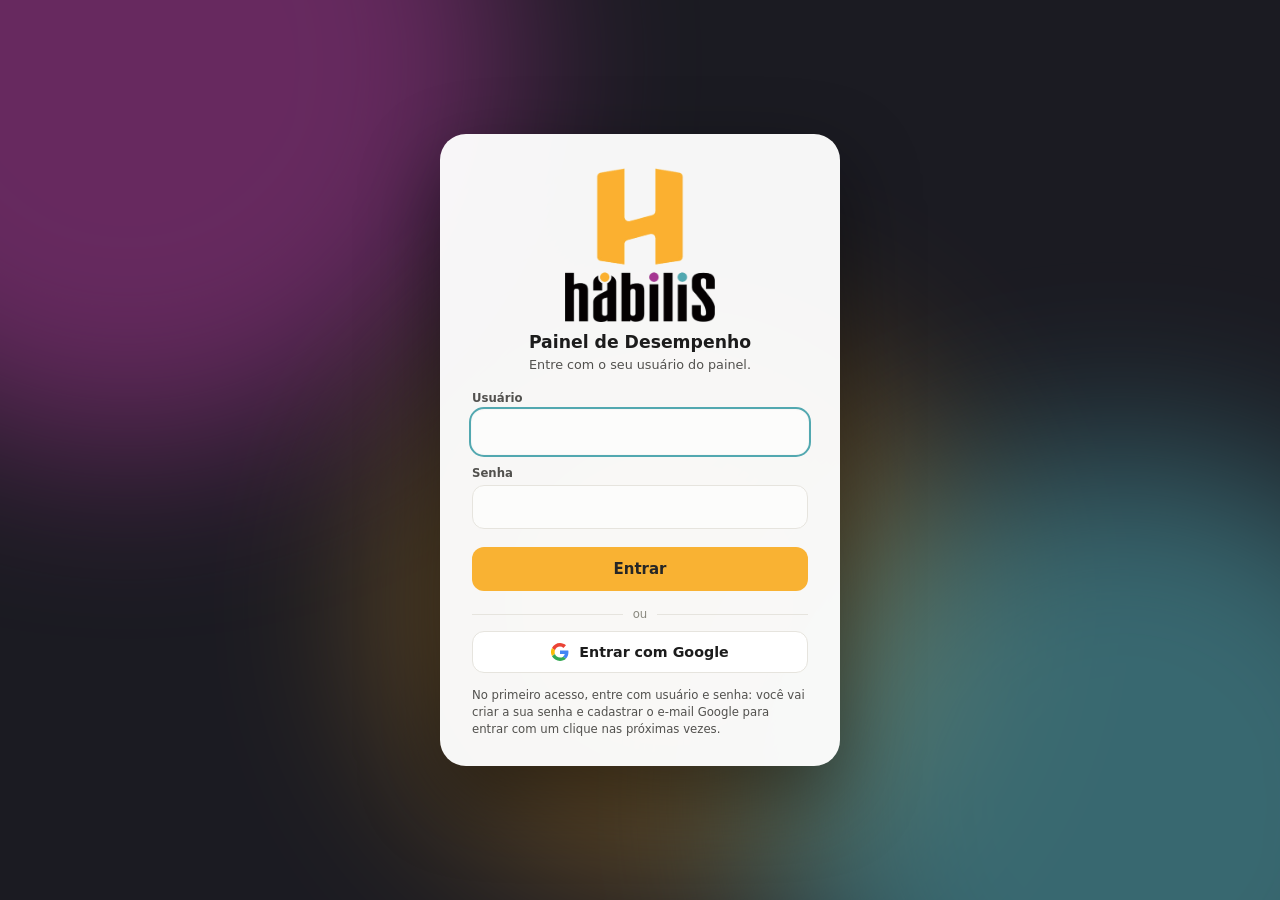
==== commit 12d2371e: "v9: login por usuário (usuário+senha / Google), perfis por cargo e unidade, tela inicial estilo iOS " ====
--- a/index.html
+++ b/index.html
@@ -4,6 +4,11 @@
 <meta charset="UTF-8">
 <meta name="viewport" content="width=device-width, initial-scale=1.0">
 <title>Habilis · Direção de Desempenho</title>
+<!-- v6 (29/09/2026): identidade dos alunos por id (ActiveSoft/Geekie), pareamento 1:1 por turma, aba Cadastro -->
+<!-- v7 (06/10/2026): notas de recuperação e média pós-recuperação (Notas e Exportar relatório) + aba Recuperação -->
+<!-- v8 (06/10/2026): aba Relatório à família (PDF comparativo entre trimestres + relatório do assessor), responsáveis (resp_v1) e favorito ⚡ com responsáveis -->
+<!-- v9 (05/11/2026): login por usuário (Supabase Auth: usuário+senha / Google), perfis por cargo e unidade, tela inicial estilo iOS com apps, Raio-X do Aluno e Relatório Trimestral, logo oficial -->
+<link rel="preconnect" href="https://fonts.googleapis.com"><link href="https://fonts.googleapis.com/css2?family=Poppins:wght@400;500;600;700&display=swap" rel="stylesheet">
 <style>
   :root {
     color-scheme: light;
@@ -33,6 +38,20 @@
   header .sub { font-size:.8rem; color: var(--ink-2); }
   header .spacer { flex:1; }
   header button.theme, button.ghost { background:transparent; border:1px solid var(--line); color:var(--ink-2); border-radius:8px; padding:5px 10px; cursor:pointer; font-size:.85rem; }
+  /* botões de atualização do retrato */
+  header button.upd { border:0; color:#fff; border-radius:8px; padding:6px 12px; cursor:pointer; font-size:.85rem; font-weight:600; display:inline-flex; align-items:center; gap:6px; }
+  header button.upd:hover { filter:brightness(1.08); }
+  header button.upd .dot { width:7px; height:7px; border-radius:50%; background:rgba(255,255,255,.55); }
+  header button.upd .dot.old { background:#ffd84d; box-shadow:0 0 0 3px rgba(255,216,77,.25); }
+  header button.updGeekie { background:#c0392b; }
+  header button.updActive { background:#2563eb; }
+  .steps { counter-reset:st; margin:14px 0 0; padding:0; list-style:none; }
+  .steps li { counter-increment:st; position:relative; padding:0 0 12px 30px; font-size:.9rem; }
+  .steps li::before { content:counter(st); position:absolute; left:0; top:0; width:20px; height:20px; border-radius:50%; background:var(--surface); border:1px solid var(--line); color:var(--ink-2); font-size:.72rem; font-weight:700; display:flex; align-items:center; justify-content:center; }
+  a.bmk { display:inline-block; background:#11161d; color:#e7edf5; text-decoration:none; font-weight:700; font-size:.85rem; padding:7px 13px; border-radius:8px; cursor:grab; border:1px dashed #52a8b0; }
+  .updStatus { margin-top:14px; padding:10px 12px; border-radius:9px; background:var(--surface); border:1px solid var(--line); font-size:.85rem; display:flex; align-items:center; gap:9px; }
+  .updStatus .spin { width:13px; height:13px; border:2px solid var(--line); border-top-color:#52a8b0; border-radius:50%; animation:spin 1s linear infinite; flex:none; }
+  @keyframes spin { to { transform:rotate(360deg); } }
   .brandstripe { height:5px; display:flex; }
   .brandstripe span { flex:1; }
   .brandstripe span:nth-child(1){ background:var(--brand-yellow); }
@@ -128,6 +147,80 @@
   .report .kpi { border:1px solid var(--line); border-radius:10px; padding:10px 12px; }
   .report .kpi .k { font-size:.7rem; text-transform:uppercase; color:var(--ink-2); font-weight:700; letter-spacing:.4px; }
   .report .kpi .v { font-size:1.35rem; font-weight:750; }
+  /* ---- Relatório à família (v8) ---- */
+  .fam-form .fam-grid { display:grid; grid-template-columns:repeat(3,1fr); gap:10px 14px; }
+  .fam-form label { display:flex; flex-direction:column; gap:4px; font-size:.78rem; color:var(--ink-2); font-weight:600; }
+  .fam-form input, .fam-form select, .fam-form textarea { padding:7px 9px; border:1px solid var(--line); border-radius:8px; background:var(--surface); color:var(--ink); font-size:.86rem; font-family:inherit; font-weight:400; }
+  .fam-wrap { overflow-x:auto; padding:10px 0 30px; }
+  .fam-report { --ft:#51A8B1; --fy:#FBB030; --fm:#A53692; --fg:#6B7280; --fink:#333; --fmuted:#6B7280; --fline:#E5E7EB; --fbg:#F6F7F9; font-family:"Poppins","Segoe UI",system-ui,sans-serif; color:var(--fink); font-size:10.2pt; line-height:1.45; width:210mm; margin:0 auto; color-scheme:light; }
+  .fam-report * { box-sizing:border-box; }
+  .fam-report .fpage { width:210mm; height:297mm; padding:14mm 16mm 16mm; position:relative; page-break-after:always; break-after:page; overflow:hidden; background:#fff; margin:0 auto 14px; box-shadow:0 4px 18px rgba(0,0,0,.18); }
+  .fam-report .fpage:last-child { page-break-after:auto; }
+  .fam-report footer { position:absolute; left:16mm; right:16mm; bottom:8mm; display:flex; justify-content:space-between; font-size:7.5pt; color:var(--fmuted); border-top:1px solid var(--fline); padding-top:4px; }
+  .fam-report h2 { font-size:19pt; margin:0; line-height:1.15; font-weight:700; color:var(--fink); border:none; padding:0; }
+  .fam-report h3 { font-size:11.5pt; margin:14px 0 6px; color:var(--ft); font-weight:700; border:none; padding:0; }
+  .fam-report h4 { margin:0 0 4px; font-size:10.5pt; }
+  .fam-report p { margin:0 0 8px; text-align:justify; }
+  .fam-report .fkicker { text-transform:uppercase; letter-spacing:.12em; font-size:7.5pt; color:var(--fm); font-weight:600; margin-bottom:2px; }
+  .fam-report .fhead { display:flex; justify-content:space-between; align-items:flex-start; border-bottom:3px solid var(--fy); padding-bottom:8px; margin-bottom:12px; }
+  .fam-report .fminilogo { height:40px; }
+  .fam-report .flead { color:#374151; }
+  .fam-report .fsmall { font-size:8.8pt; color:#4B5563; }
+  .fam-report .fmuted { color:var(--fmuted); }
+  .fam-report .fattn { background:#FFF6E3; border-left:4px solid var(--fy); padding:8px 10px; border-radius:6px; }
+  .fam-report .fcoverin { height:100%; display:flex; flex-direction:column; align-items:center; justify-content:center; text-align:center; position:relative; }
+  .fam-report .flogo { width:200px; margin-bottom:26px; }
+  .fam-report .fcover-k { text-transform:uppercase; letter-spacing:.16em; font-size:8.5pt; color:var(--fm); font-weight:600; margin-bottom:10px; }
+  .fam-report h1 { font-size:27pt; margin:0 0 12px; line-height:1.1; }
+  .fam-report .fchips span { display:inline-block; background:var(--fbg); border:1px solid var(--fline); border-radius:999px; padding:4px 12px; margin:0 3px; font-size:9pt; }
+  .fam-report .fcover-sub { margin-top:20px; font-size:11pt; color:#374151; text-align:center; }
+  .fam-report .fcover-box { display:flex; gap:18px; margin-top:34px; width:100%; }
+  .fam-report .fcover-box div { flex:1; background:var(--fbg); border-radius:10px; padding:12px 14px; font-size:9pt; text-align:left; border-top:4px solid var(--ft); }
+  .fam-report .fcover-box div:nth-child(2) { border-top-color:var(--fy); } .fam-report .fcover-box div:nth-child(3) { border-top-color:var(--fm); }
+  .fam-report .fcover-box b { color:var(--fmuted); font-weight:600; font-size:7.5pt; text-transform:uppercase; letter-spacing:.1em; }
+  .fam-report .fdots { position:absolute; left:50%; transform:translateX(-50%); width:230px; line-height:0; } .fam-report .fdots:first-child { top:18mm; } .fam-report .fdots:last-child { bottom:18mm; }
+  .fam-report .fletter p { font-size:10.2pt; } .fam-report .fsign-inline { margin-top:10px; }
+  .fam-report .fhowto { background:var(--fbg); border-radius:10px; padding:10px 14px 6px; margin-top:10px; } .fam-report .fhowto h3 { margin:0 0 4px; font-size:10pt; } .fam-report .fhowto ul { margin:0; padding-left:16px; font-size:8.8pt; } .fam-report .fhowto li { margin-bottom:3px; }
+  .fam-report .ftag { display:inline-block; padding:0 6px; border-radius:4px; color:#fff; font-size:8pt; } .fam-report .ftag.ok { background:var(--ft); } .fam-report .ftag.bad { background:var(--fm); } .fam-report .ftag.warn { background:var(--fy); }
+  .fam-report .fkpis { display:grid; grid-template-columns:repeat(3,1fr); gap:10px; margin-bottom:10px; }
+  .fam-report .fkpi { background:var(--fbg); border-radius:10px; padding:10px 12px; border-left:4px solid var(--ft); }
+  .fam-report .fkl { font-size:8pt; color:var(--fmuted); text-transform:uppercase; letter-spacing:.06em; font-weight:600; }
+  .fam-report .fkv { font-size:19pt; font-weight:700; line-height:1.2; margin:2px 0; } .fam-report .fk1 { color:#9CA3AF; font-weight:500; font-size:15pt; } .fam-report .fkarr { color:#9CA3AF; margin:0 6px; font-size:13pt; }
+  .fam-report .fkd { font-weight:700; font-size:9.5pt; } .fam-report .fks { font-size:7.9pt; color:#4B5563; margin-top:2px; line-height:1.3; }
+  .fam-report .ftiles { display:grid; grid-template-columns:repeat(4,1fr); gap:10px; } .fam-report .ftiles.small2 { grid-template-columns:repeat(2,1fr); margin:6px 0; }
+  .fam-report .ftile { border:1px solid var(--fline); border-radius:10px; padding:8px 10px; text-align:center; } .fam-report .ftv { font-size:18pt; font-weight:700; color:var(--ft); line-height:1.1; } .fam-report .ftl { font-size:8.5pt; font-weight:600; margin-top:2px; } .fam-report .fts { font-size:7.6pt; color:var(--fmuted); margin-top:1px; }
+  .fam-report .ftimeline { margin-left:6px; } .fam-report .ftl-item { display:grid; grid-template-columns:18px 78px 1fr; gap:8px; align-items:start; margin-bottom:7px; position:relative; }
+  .fam-report .ftl-item::before { content:""; position:absolute; left:6px; top:14px; bottom:-9px; width:2px; background:var(--fline); } .fam-report .ftl-item:last-child::before { display:none; }
+  .fam-report .ftl-dot { width:14px; height:14px; border-radius:50%; margin-top:3px; border:2px solid #fff; box-shadow:0 0 0 1.5px var(--fline); } .fam-report .ftl-when { font-weight:700; font-size:9pt; color:var(--fm); } .fam-report .ftl-what { font-size:9pt; }
+  .fam-report table.fcomp { width:100%; border-collapse:collapse; font-size:8.2pt; }
+  .fam-report table.fcomp th { background:var(--fink); color:#fff; font-weight:600; padding:4px 3px; text-align:center; font-size:7.6pt; } .fam-report table.fcomp th.g1 { background:#4B5563; } .fam-report table.fcomp th.g2 { background:var(--ft); }
+  .fam-report table.fcomp td { padding:3px 3px; text-align:center; border-bottom:1px solid var(--fline); } .fam-report table.fcomp td.lab, .fam-report table.fcomp th.lab { text-align:left; padding-left:6px; }
+  .fam-report table.fcomp tr.farea td { background:var(--fbg); font-weight:700; text-align:left; padding-left:6px; color:var(--fm); font-size:7.6pt; text-transform:uppercase; letter-spacing:.08em; }
+  .fam-report table.fcomp tr.ftot td { font-weight:700; border-top:2px solid var(--fink); background:#FAFAFA; }
+  .fam-report td.ok { color:var(--ft); } .fam-report td.bad { color:var(--fm); font-weight:600; } .fam-report td.fase { font-weight:700; background:#F9FAFB; }
+  .fam-report td.delta.up { color:var(--ft); font-weight:700; } .fam-report td.delta.down { color:var(--fm); font-weight:700; } .fam-report td.delta.flat { color:var(--fmuted); }
+  .fam-report td.rec { color:var(--fm); font-weight:600; } .fam-report td.rec.nr { font-size:6.8pt; font-style:italic; color:#9CA3AF; font-weight:500; } .fam-report td.turma { color:var(--fmuted); }
+  .fam-report table.fcomp.wide { font-size:7.6pt; } .fam-report table.fcomp.wide th { font-size:7.1pt; padding:3px 2px; } .fam-report table.fcomp.wide td { padding:3px 2px; }
+  .fam-report table.rec td { padding:5px 4px; font-size:8.6pt; } .fam-report table.mini2 td, .fam-report table.mini2 th { font-size:8pt; padding:3px 4px; }
+  .fam-report .fselo { display:inline-block; padding:1px 8px; border-radius:999px; color:#fff; font-size:7.6pt; font-weight:600; } .fam-report .fselo.ok, .fam-report .fselo.fora, .fam-report .fselo.garantida { background:var(--ft); } .fam-report .fselo.bad, .fam-report .fselo.final { background:var(--fm); } .fam-report .fselo.pend { background:#9CA3AF; } .fam-report .fselo.provavel { background:var(--fy); }
+  .fam-report td.need { font-weight:700; } .fam-report td.need.provavel { color:#B7791F; } .fam-report td.need.final { color:var(--fm); } .fam-report td.need.fora { color:var(--ft); }
+  .fam-report table.fmini { width:100%; border-collapse:collapse; font-size:8pt; margin-bottom:6px; } .fam-report table.fmini th { text-align:center; font-weight:600; color:var(--fmuted); border-bottom:1px solid var(--fline); padding:2px; font-size:7.4pt; } .fam-report table.fmini td { text-align:center; padding:2px; border-bottom:1px solid #F0F1F3; } .fam-report table.fmini td:first-child { text-align:left; }
+  .fam-report .fmeter { display:inline-block; height:7px; background:#E5E7EB; border-radius:999px; overflow:hidden; vertical-align:middle; margin-right:4px; } .fam-report .fmeter span { display:block; height:100%; }
+  .fam-report .fmeters div { display:grid; grid-template-columns:50px 160px 40px; align-items:center; gap:8px; font-size:9pt; margin:4px 0; }
+  .fam-report .fchart { margin-top:8px; } .fam-report .ftwo { display:grid; grid-template-columns:1fr 1fr; gap:16px; }
+  .fam-report .facards { display:grid; grid-template-columns:1fr 1fr; gap:12px; } .fam-report .facard { border:1px solid var(--fline); border-top:4px solid; border-radius:10px; padding:8px 12px 6px; } .fam-report .facard h3 { margin:0 0 6px; color:var(--fink); font-size:10.5pt; } .fam-report .facard p { font-size:8.7pt; margin:4px 0 0; }
+  .fam-report .fcallout { background:#EAF5F8; border-left:4px solid var(--ft); border-radius:8px; padding:10px 14px; margin-top:12px; } .fam-report .fcallout h4 { color:var(--ft); } .fam-report .fcallout p { margin:0; font-size:9.5pt; }
+  .fam-report blockquote { margin:0 0 8px; padding:6px 12px; border-left:3px solid var(--fy); background:#FFFBEA; font-size:9pt; font-style:italic; border-radius:0 8px 8px 0; }
+  .fam-report ul.frecs { padding-left:16px; font-size:9pt; margin:0; }
+  .fam-report .fprofile { background:var(--fbg); border-radius:10px; padding:8px 14px 4px; } .fam-report .fprofile h3 { margin-top:2px; } .fam-report .fprofile p { font-size:9.6pt; }
+  .fam-report .fplan { display:grid; grid-template-columns:1fr 1fr; gap:10px; margin-top:6px; } .fam-report .fpcol { border:1px solid var(--fline); border-top:4px solid; border-radius:10px; padding:8px 12px; } .fam-report .fpcol h4 { font-size:9.6pt; } .fam-report .fpcol ul { margin:0; padding-left:15px; font-size:8.6pt; } .fam-report .fpcol li { margin-bottom:2px; }
+  .fam-report .froles { display:grid; grid-template-columns:repeat(4,1fr); gap:10px; } .fam-report .froles > div { background:var(--fbg); border-top:4px solid; border-radius:10px; padding:8px 10px; } .fam-report .froles h4 { font-size:9.4pt; } .fam-report .froles ul { margin:0; padding-left:14px; font-size:8.3pt; } .fam-report .froles li { margin-bottom:3px; }
+  .fam-report .fsignature { margin-top:26px; } .fam-report .fsigline { width:240px; border-top:1.5px solid var(--fink); margin-bottom:6px; }
+  @media print {
+    body.fam-printing .fam-wrap { padding:0; overflow:visible; }
+    body.fam-printing .fam-report .fpage { margin:0; box-shadow:none; }
+    body.fam-printing main > section > :not(.fam-wrap) { display:none !important; }
+  }
   @media print {
     header, nav.tabs, .filters, .tooltip, .noprint, .brandstripe { display:none !important; }
     main { padding:0; max-width:none; }
@@ -137,26 +230,87 @@
     .panel { break-inside: avoid; }
   }
   @media (prefers-color-scheme: dark) { :root:not([data-theme="light"]) { color-scheme: dark; } }
+  /* ===== v9: login por usuário, tela inicial com apps e barra do app ===== */
+  :root { --accent: var(--brand-yellow); }
+  #wall { position:fixed; inset:0; z-index:0; background:#1b1b22; overflow:hidden; }
+  #wall::before, #wall::after, #wall i { content:''; position:absolute; border-radius:50%; filter:blur(90px); opacity:.55; }
+  #wall::before { width:60vmax; height:60vmax; left:-20vmax; top:-25vmax; background:#a53692; }
+  #wall::after { width:55vmax; height:55vmax; right:-15vmax; bottom:-20vmax; background:#51a8b1; }
+  #wall i { width:45vmax; height:45vmax; left:30vw; top:35vh; background:#fbb030; opacity:.32; }
+  .scr { position:relative; z-index:1; min-height:100vh; display:flex; flex-direction:column; color:#fff; font-family:Poppins,"Segoe UI",system-ui,sans-serif; }
+  .scr.login { align-items:center; justify-content:center; padding:24px; }
+  .login .box { width:min(400px,100%); background:rgba(255,255,255,.96); color:#1c1c1c; border-radius:26px; padding:34px 32px 28px; box-shadow:0 30px 80px rgba(0,0,0,.45); }
+  [data-theme="dark"] .login .box { background:rgba(34,34,42,.96); color:#f4f4f0; }
+  .login img.logo { width:150px; display:block; margin:0 auto 10px; }
+  .login h1 { font-size:1.15rem; margin:0; text-align:center; font-weight:600; }
+  .login p.sub { text-align:center; color:var(--ink-2); font-size:.85rem; margin:4px 0 18px; line-height:1.4; }
+  .login label { display:block; font-size:.78rem; font-weight:600; color:var(--ink-2); margin:12px 0 5px; }
+  .login input { width:100%; padding:12px 14px; border:1px solid var(--line); border-radius:12px; background:var(--surface); color:var(--ink); font-size:1rem; font-family:inherit; }
+  .login input:focus { outline:2px solid var(--brand-teal); outline-offset:1px; border-color:transparent; }
+  .login button.go { margin-top:18px; width:100%; padding:13px; border:none; border-radius:12px; background:var(--brand-yellow); color:#262626; font-weight:700; font-size:1rem; cursor:pointer; font-family:inherit; }
+  .login button.go:disabled { opacity:.6; cursor:wait; }
+  .login .or { display:flex; align-items:center; gap:10px; color:var(--ink-3); font-size:.78rem; margin:16px 0 10px; }
+  .login .or::before, .login .or::after { content:''; flex:1; height:1px; background:var(--line); }
+  .login button.google { width:100%; padding:11px; border:1px solid var(--line); border-radius:12px; background:var(--card); color:var(--ink); font-weight:600; font-size:.95rem; cursor:pointer; display:flex; align-items:center; justify-content:center; gap:10px; font-family:inherit; }
+  .login button.google svg { width:18px; height:18px; }
+  .login .err { background:var(--flag-bad-bg); color:var(--flag-bad); border-radius:10px; padding:9px 12px; font-size:.85rem; margin-top:14px; line-height:1.4; }
+  .login .note { font-size:.78rem; color:var(--ink-2); margin:14px 0 0; line-height:1.45; }
+  .login .status { text-align:center; color:var(--ink-2); font-size:.9rem; padding:18px 0 4px; }
+  .scr.homescr { padding:26px 22px 120px; }
+  .home-top { display:flex; align-items:center; gap:18px; flex-wrap:wrap; max-width:1180px; width:100%; margin:0 auto; }
+  .home-top img.logo { height:64px; }
+  .home-top .who { flex:1; min-width:220px; }
+  .home-top .who .hi { font-size:1.5rem; font-weight:600; letter-spacing:-.3px; line-height:1.15; }
+  .home-top .who .role { font-size:.84rem; opacity:.8; margin-top:3px; }
+  .home-top .clock { text-align:right; opacity:.92; font-size:.88rem; }
+  .home-top .clock b { display:block; font-size:2.2rem; font-weight:300; letter-spacing:-1px; line-height:1; margin-bottom:3px; }
+  .unitchip { display:inline-flex; align-items:center; gap:6px; background:rgba(255,255,255,.14); border:1px solid rgba(255,255,255,.22); border-radius:999px; padding:3px 11px; font-size:.76rem; font-weight:600; margin-top:9px; }
+  .unitchip i { width:8px; height:8px; border-radius:50%; background:var(--brand-yellow); }
+  .apps { display:grid; grid-template-columns:repeat(auto-fill, minmax(122px,1fr)); gap:28px 12px; max-width:1180px; width:100%; margin:38px auto 0; justify-items:center; }
+  .app { display:flex; flex-direction:column; align-items:center; gap:9px; width:122px; background:none; border:none; color:#fff; cursor:pointer; font-family:inherit; padding:0; -webkit-tap-highlight-color:transparent; }
+  .app .ic { width:78px; height:78px; border-radius:22px; display:grid; place-items:center; box-shadow:0 10px 24px rgba(0,0,0,.35), inset 0 1px 0 rgba(255,255,255,.35); transition:transform .15s; position:relative; }
+  .app .ic svg, .appbar .ic svg, .dock svg { stroke:#fff; fill:none; stroke-width:1.9; stroke-linecap:round; stroke-linejoin:round; }
+  .app .ic svg { width:40px; height:40px; filter:drop-shadow(0 1px 1px rgba(0,0,0,.25)); }
+  .app:hover .ic { transform:translateY(-3px) scale(1.04); }
+  .app:active .ic { transform:scale(.94); }
+  .app:focus-visible .ic { outline:3px solid #fff; outline-offset:3px; }
+  .app .lb { font-size:.78rem; font-weight:500; text-align:center; line-height:1.2; text-shadow:0 1px 3px rgba(0,0,0,.5); }
+  .dock { position:fixed; left:50%; bottom:18px; transform:translateX(-50%); z-index:5; display:flex; gap:10px; padding:10px 12px; border-radius:26px; background:rgba(255,255,255,.14); backdrop-filter:blur(26px); -webkit-backdrop-filter:blur(26px); border:1px solid rgba(255,255,255,.2); }
+  .dock button { width:58px; height:58px; border-radius:16px; border:none; cursor:pointer; display:grid; place-items:center; color:#fff; font-family:inherit; position:relative; }
+  .dock button svg { width:26px; height:26px; stroke-width:2; }
+  .dock button .dot { position:absolute; top:7px; right:7px; width:8px; height:8px; border-radius:50%; background:rgba(255,255,255,.6); }
+  .dock button .dot.old { background:#ffd84d; box-shadow:0 0 0 3px rgba(255,216,77,.3); }
+  .dock button span.t { position:absolute; bottom:-23px; left:50%; transform:translateX(-50%); font-size:.68rem; white-space:nowrap; opacity:0; transition:opacity .15s; pointer-events:none; }
+  .dock button:hover span.t, .dock button:focus-visible span.t { opacity:.95; }
+  .dock button:focus-visible { outline:2px solid #fff; outline-offset:2px; }
+  header.appbar { background:var(--card); border-bottom:1px solid var(--line); padding:8px 16px; display:flex; align-items:center; gap:12px; flex-wrap:wrap; }
+  header.appbar .back { display:inline-flex; align-items:center; gap:2px; background:var(--surface-2); border:1px solid var(--line); color:var(--ink); border-radius:999px; padding:6px 12px 6px 6px; cursor:pointer; font-size:.86rem; font-weight:600; font-family:inherit; }
+  header.appbar .back svg { width:18px; height:18px; stroke:currentColor; fill:none; stroke-width:2.2; stroke-linecap:round; stroke-linejoin:round; }
+  header.appbar .appid { display:flex; align-items:center; gap:10px; }
+  header.appbar .appid .ic { width:36px; height:36px; border-radius:11px; display:grid; place-items:center; flex:none; }
+  header.appbar .appid .ic svg { width:21px; height:21px; }
+  header.appbar h1 { font-size:1.02rem; margin:0; font-weight:700; }
+  header.appbar .sub { font-size:.74rem; color:var(--ink-2); }
+  header.appbar .userchip { display:inline-flex; align-items:center; gap:8px; font-size:.8rem; color:var(--ink-2); background:none; border:none; cursor:pointer; font-family:inherit; padding:2px 6px 2px 2px; border-radius:999px; }
+  header.appbar .userchip:hover { background:var(--surface-2); }
+  header.appbar .userchip .av { width:28px; height:28px; border-radius:50%; background:var(--accent); color:#fff; font-weight:700; display:grid; place-items:center; font-size:.76rem; }
+  body.home-mode header.appbar, body.home-mode .brandstripe, body.home-mode .filters, body.home-mode main { display:none; }
+  main h2 { border-left:4px solid var(--accent); padding-left:10px; }
+  .conta .row2 { display:grid; grid-template-columns:1fr 1fr; gap:10px; }
+  .conta label { display:block; font-size:.78rem; font-weight:600; color:var(--ink-2); margin:10px 0 4px; }
+  .conta input { width:100%; padding:9px 11px; border:1px solid var(--line); border-radius:9px; background:var(--surface); color:var(--ink); font-size:.95rem; }
+  .conta .meta { font-size:.85rem; color:var(--ink-2); line-height:1.5; }
+  .conta .msg { font-size:.85rem; margin-top:8px; }
+  @media (max-width:640px) { .apps { grid-template-columns:repeat(4,1fr); gap:22px 6px; } .app { width:auto; } .app .ic { width:64px; height:64px; border-radius:18px; } .app .ic svg { width:32px; height:32px; } .home-top .clock { display:none; } header.appbar .sub { display:none; } .conta .row2 { grid-template-columns:1fr; } }
+  @media (prefers-reduced-motion: reduce) { .app .ic, .dock button span.t { transition:none; } }
+  @media print { #wall, #screen, .dock { display:none !important; } }
 </style>
 </head>
 <body>
-<header>
-  <svg id="hablogo" width="185" height="47" viewBox="0 0 220 56" aria-label="Habilis">
-    <path fill="#f9b233" d="M 8 10 Q 8 5.5 12.5 6 L 20.5 7 L 20.5 22 L 33.5 22 L 33.5 7 L 41.5 6 Q 46 5.5 46 10 L 46 46 Q 46 50.5 41.5 50 L 33.5 49 L 33.5 34 L 20.5 34 L 20.5 49 L 12.5 50 Q 8 50.5 8 46 Z"/>
-    <text id="hablogo-wm" x="56" y="44" font-family="'Segoe UI', system-ui, sans-serif" font-size="33" font-weight="800" letter-spacing="0" fill="var(--ink)">hab&#305;l&#305;s</text>
-    <circle id="hablogo-d1" cx="79" cy="16" r="4" fill="#f9b233"/>
-    <circle id="hablogo-d2" cx="126" cy="16" r="4" fill="#a93a8d"/>
-    <circle id="hablogo-d3" cx="146" cy="16" r="4" fill="#52a8b0"/>
-  </svg>
-  <div>
-    <h1>Direção de Desempenho</h1>
-    <div class="sub">Unidades Bessa e Sul (Bancários) · ActiveSoft + GeekieOne · dados de <span id="extractedAt"></span></div>
-  </div>
-  <div class="spacer"></div>
-  <button class="theme" id="themeBtn">◐ Tema</button>
-</header>
+<div id="wall" hidden><i></i></div>
+<div id="screen"></div>
+<header class="appbar" id="appbar"></header>
 <div class="brandstripe"><span></span><span></span><span></span></div>
-<nav class="tabs" id="tabs"></nav>
 <div class="filters" id="filters">
   <label>Unidade
     <select id="fUnit"><option value="Ambas">Ambas</option><option>Bessa</option><option>Sul</option></select>
@@ -184,6 +338,7 @@
 const SB_KEY = 'eyJhbGciOiJIUzI1NiIsInR5cCI6IkpXVCJ9.eyJpc3MiOiJzdXBhYmFzZSIsInJlZiI6Imxud2trb21qZmlkZnFxc3h0em5kIiwicm9sZSI6ImFub24iLCJpYXQiOjE3ODUyNDgwODcsImV4cCI6MjEwMDgyNDA4N30.pyIKIqe_VuJIjJ-eD_12ugAVygvALy21IA9f1GRwyso';
 let DATA = null;
 let PW = '';   // senha da sessão (usada também para cifrar observações da Busca Ativa)
+const LOGO = {light:'[data-uri]', dark:'[data-uri]', h:'[data-uri]'};
 
 const ASF_TURMA = {230:['6º ano','6ºA','Sul'],231:['7º ano','7ºA','Sul'],232:['8º ano','8ºA','Sul'],218:['9º ano','9ºA','Bessa'],229:['9º ano','9ºA','Sul'],217:['1ª série','1ªA','Bessa'],233:['1ª série','1ªA','Sul'],219:['2ª série','2ªA','Bessa'],234:['2ª série','2ªA','Sul'],216:['3ª série','3ªA','Bessa'],228:['3ª série','3ªB','Bessa'],235:['3ª série','3ªA','Sul']};
 const GK_GROUP = {'75605':['6º ano','6ºA','Sul'],'75606':['7º ano','7ºA','Sul'],'75607':['8º ano','8ºA','Sul'],'75608':['9º ano','9ºA','Sul'],'75609':['1ª série','1ªA','Sul'],'75604':['2ª série','2ªA','Sul'],'75610':['3ª série','3ªA','Sul'],'75919':['9º ano','9ºA','Bessa'],'75921':['1ª série','1ªA','Bessa'],'75920':['2ª série','2ªA','Bessa'],'75922':['3ª série','3ªA','Bessa'],'75923':['3ª série','3ªB','Bessa']};
@@ -207,16 +362,23 @@
   const discNames = {}; for (const [t,ds] of Object.entries(am.discs)) ds.forEach(d=>discNames[t+'|'+d.id] = cleanDisc(d.label));
   const faseTri = {}; for (const [t,fs] of Object.entries(am.fases)) fs.forEach(f=>{ const m = /^(\d)/.exec(f.label||''); faseTri[t+'|'+f.id] = m ? +m[1] : 2; });
   const asf_rows = [], asf_alunos = {};
-  const alunoNome = id => toTitle((am.alunos[String(id)]||{}).n || ('Aluno '+id));
+  /* Recuperações (fase "RECUPERAÇÃO Nº TRIMESTRE" do ActiveSoft): chave aluno|turma|disciplina|trimestre.
+     Só entra na lista quem ficou com nota de fase < 7; n = nota da prova de recuperação (null = ainda não lançada). */
+  const recMap = {}; let recData = null;
+  many('activesoft_all','rec_v1').forEach(ch => { if (ch.extraido_em) recData = ch.extraido_em; (ch.rec||[]).forEach(x => { recMap[x.a+'|'+x.t+'|'+x.d+'|'+x.tri] = x.n==null ? null : +x.n; }); });
+  const alunoNome = id => toTitle(String((am.alunos[String(id)]||{}).n || ('Aluno '+id)).replace(/\s+/g,' ').trim());
   many('activesoft_all','notas_v2').forEach(ch => ch.notas.forEach(n => {
     if (n.a==null || !ASF_TURMA[n.t]) return;
     const [serie, turma, unit] = ASF_TURMA[n.t];
     const v = x => { if (x==null) return null; const f = parseFloat(x); return f<0 ? null : f; };
     const aluno = alunoNome(n.a);
     asf_alunos[n.a] = {id:n.a, aid:n.a, nome:aluno, unit, serie, turma: turma+' '+unit, matricula:(am.alunos[String(n.a)]||{}).m||''};
-    asf_rows.push({aid:n.a, unit, serie, turma: turma+' '+unit, tri: faseTri[n.t+'|'+n.f] ?? 2,
+    const tri = faseTri[n.t+'|'+n.f] ?? 2, rk = n.a+'|'+n.t+'|'+n.d+'|'+tri;
+    const emRec = rk in recMap, rec = emRec ? recMap[rk] : null, media = v(n.nf);
+    asf_rows.push({aid:n.a, unit, serie, turma: turma+' '+unit, tid:+n.t, did:+n.d, tri,
       disc: discNames[n.t+'|'+n.d] || ('Disc '+n.d), aluno,
-      ae1: v(n.n1), ae2: v(n.n2), aq: v(n.n3), media: v(n.nf), faltas: n.fal});
+      ae1: v(n.n1), ae2: v(n.n2), aq: v(n.n3), media, faltas: n.fal,
+      emRec, rec, final: media==null ? rec : (rec!=null ? Math.max(media, rec) : media)});
   }));
   /* Frequência (diários) */
   const freq = [];
@@ -251,29 +413,12 @@
       tri: triOfDate(serie, end), tq: a.tq,
       students: (a.students||[]).filter(s=>sidx[s.m]!=null).map(s=>[sidx[s.m], s.d, s.a, s.k])});
   }));
-  return {asf_rows, asf_alunos, freq, ocorrencias, gk_acts, students_list: slist, extraido_em: cfg.extraido_em || new Date().toISOString().slice(0,10)};
-}
-/* ---- senha + criptografia (modo remoto) ---- */
-function askPassword(showError) {
-  return new Promise(resolve => {
-    let ov = document.getElementById('pwOverlay');
-    if (ov) ov.remove();
-    ov = el('div', {id:'pwOverlay', style:'position:fixed;inset:0;background:var(--surface);display:flex;align-items:center;justify-content:center;z-index:200'});
-    ov.innerHTML = `<div style="background:var(--card);border:1px solid var(--line);border-radius:16px;padding:34px 38px;max-width:360px;text-align:center;box-shadow:0 10px 40px rgba(0,0,0,.12)">
-      <div style="display:flex;justify-content:center;margin-bottom:10px"><svg width="150" height="38" viewBox="0 0 220 56"><path fill="#f9b233" d="M 8 10 Q 8 5.5 12.5 6 L 20.5 7 L 20.5 22 L 33.5 22 L 33.5 7 L 41.5 6 Q 46 5.5 46 10 L 46 46 Q 46 50.5 41.5 50 L 33.5 49 L 33.5 34 L 20.5 34 L 20.5 49 L 12.5 50 Q 8 50.5 8 46 Z"/><text x="56" y="44" font-family="'Segoe UI', system-ui, sans-serif" font-size="33" font-weight="800" fill="var(--ink)">habilis</text></svg></div>
-      <h2 style="margin:0 0 4px;font-size:1.05rem">Painel de Desempenho</h2>
-      <p style="color:var(--ink-2);font-size:.85rem;margin:0 0 16px">Digite a senha de acesso para carregar os dados.</p>
-      ${showError ? '<p style="color:var(--flag-bad);font-size:.85rem;margin:0 0 10px">Senha incorreta — tente novamente.</p>' : ''}
-      <input id="pwInput" type="password" placeholder="senha" style="width:100%;padding:10px 12px;border:1px solid var(--line);border-radius:9px;background:var(--surface);color:var(--ink);font-size:1rem;text-align:center" autofocus>
-      <button id="pwBtn" style="margin-top:12px;width:100%;padding:10px;border:none;border-radius:9px;background:var(--brand-yellow);color:#262626;font-weight:700;font-size:.95rem;cursor:pointer">Entrar</button>
-    </div>`;
-    document.body.appendChild(ov);
-    const done = () => { const v = ov.querySelector('#pwInput').value; ov.remove(); resolve(v); };
-    ov.querySelector('#pwBtn').onclick = done;
-    ov.querySelector('#pwInput').addEventListener('keydown', e => { if (e.key==='Enter') done(); });
-    ov.querySelector('#pwInput').focus();
-  });
-}
+  /* Responsáveis (resp_v1): pai/mãe/responsável financeiro por aluno + nomes */
+  const rp = get('activesoft_all','resp_v1');
+  const resp = rp ? {alunos: rp.alunos||{}, resp: rp.resp||{}, tipos: rp.tipos||{}, extraido_em: rp.extraido_em||null} : null;
+  return {asf_rows, asf_alunos, freq, ocorrencias, gk_acts, students_list: slist, resp, tem_rec: Object.keys(recMap).length>0, rec_em: recData, extraido_em: cfg.extraido_em || new Date().toISOString().slice(0,10)};
+}
+/* ---- criptografia dos dados (modo remoto) ---- */
 function loadOpenPGP() {
   if (window.openpgp) return Promise.resolve();
   const cdns = [
@@ -305,28 +450,209 @@
   }
   return out;
 }
+/* ---- v9: login por usuário (Supabase Auth: usuário+senha ou Google) ---- */
+const AUTH = SB_URL + '/auth/v1';
+const SITE_URL = location.origin + location.pathname;      /* para onde o Google devolve */
+const LOGIN_DOMAIN = '@habilispainel.crm';                  /* domínio interno das contas usuário+senha */
+let USER = null;      /* perfil do painel (painel_usuarios): nome, cargo, papel, unidade, apps, pode_atualizar */
+let SESSION = null;   /* {access_token, refresh_token, expires_at, via} */
+let APPS = [];        /* apps liberados para o usuário logado */
+let EXTRACTED_STR = '';
+const authHeaders = tok => ({apikey: SB_KEY, Authorization: 'Bearer ' + (tok || SB_KEY), 'Content-Type': 'application/json'});
+function saveSession(s) { SESSION = s; try { s ? localStorage.setItem('hab_sess', JSON.stringify(s)) : localStorage.removeItem('hab_sess'); } catch(e) {} }
+function readSession() { try { return JSON.parse(localStorage.getItem('hab_sess') || 'null'); } catch(e) { return null; } }
+let HASH_ERROR = '';
+function sessionFromHash() {
+  /* retorno do Google: #access_token=…&refresh_token=…  (ou #error=…&error_description=…) */
+  if (!location.hash || location.hash.length < 2) return null;
+  const h = new URLSearchParams(location.hash.slice(1));
+  if (h.get('error') || h.get('error_description')) {
+    HASH_ERROR = (h.get('error_description') || h.get('error') || '').replace(/\+/g, ' ');
+    history.replaceState(null, '', location.pathname + location.search);
+    return null;
+  }
+  if (!h.get('access_token')) return null;
+  const s = {access_token: h.get('access_token'), refresh_token: h.get('refresh_token'), expires_at: Math.floor(Date.now()/1000) + (+h.get('expires_in') || 3600), via: 'google'};
+  history.replaceState(null, '', location.pathname + location.search);
+  return s;
+}
+async function refreshSession(s) {
+  try {
+    const r = await fetch(AUTH + '/token?grant_type=refresh_token', {method: 'POST', headers: authHeaders(), body: JSON.stringify({refresh_token: s.refresh_token})});
+    if (!r.ok) return null;
+    const j = await r.json();
+    return {access_token: j.access_token, refresh_token: j.refresh_token, expires_at: Math.floor(Date.now()/1000) + (j.expires_in || 3600), via: s.via};
+  } catch(e) { return null; }
+}
+async function validSession() {
+  let s = sessionFromHash() || SESSION || readSession();
+  if (!s) return null;
+  if (!s.expires_at || s.expires_at - 60 < Date.now()/1000) s = s.refresh_token ? await refreshSession(s) : null;
+  saveSession(s);
+  return s;
+}
+async function loginSenha(login, senha) {
+  const l = String(login || '').trim().toLowerCase().replace(/\s+/g, '');
+  const email = l.includes('@') ? l : l + LOGIN_DOMAIN;
+  const r = await fetch(AUTH + '/token?grant_type=password', {method: 'POST', headers: authHeaders(), body: JSON.stringify({email, password: senha})});
+  const j = await r.json().catch(() => ({}));
+  if (!r.ok) throw new Error(j.error_description || j.msg || j.message || j.error || 'login inválido');
+  const s = {access_token: j.access_token, refresh_token: j.refresh_token, expires_at: Math.floor(Date.now()/1000) + (j.expires_in || 3600), via: 'senha'};
+  saveSession(s);
+  return s;
+}
+function loginGoogle() { location.href = AUTH + '/authorize?provider=google&redirect_to=' + encodeURIComponent(SITE_URL); }
+async function rpc(fn, args, tok) {
+  const r = await fetch(SB_URL + '/rest/v1/rpc/' + fn, {method: 'POST', headers: authHeaders(tok || (SESSION && SESSION.access_token)), body: JSON.stringify(args || {})});
+  const t = await r.text();
+  let j = null; try { j = t ? JSON.parse(t) : null; } catch(e) { j = t; }
+  if (!r.ok) { const m = (j && (j.message || j.hint || j.error || j.msg)) || ('HTTP ' + r.status); const err = new Error(m); err.status = r.status; throw err; }
+  return j;
+}
+async function trocarSenha(nova) {
+  const r = await fetch(AUTH + '/user', {method: 'PUT', headers: authHeaders(SESSION.access_token), body: JSON.stringify({password: nova})});
+  const j = await r.json().catch(() => ({}));
+  if (!r.ok) throw new Error(j.error_description || j.msg || j.message || 'não foi possível trocar a senha');
+}
+async function logout() {
+  try { if (SESSION) await fetch(AUTH + '/logout', {method: 'POST', headers: authHeaders(SESSION.access_token)}); } catch(e) {}
+  saveSession(null); USER = null;
+  try { sessionStorage.removeItem('hab_pw'); } catch(e) {}
+  location.hash = ''; location.reload();
+}
+/* ---- telas de entrada (sobre o papel de parede) ---- */
+const logoSrc = () => document.documentElement.dataset.theme === 'dark' ? LOGO.dark : LOGO.light;
+function showScreen(cls, html) {
+  document.body.classList.add('home-mode');
+  $('#wall').hidden = false;
+  const s = $('#screen'); s.className = 'scr ' + cls; s.innerHTML = html; return s;
+}
+function hideScreens() { document.body.classList.remove('home-mode'); $('#wall').hidden = true; const s = $('#screen'); s.className = ''; s.innerHTML = ''; }
+const GOOGLE_SVG = '<svg viewBox="0 0 48 48" aria-hidden="true"><path fill="#EA4335" d="M24 9.5c3.5 0 6.6 1.2 9.1 3.6l6.8-6.8C35.8 2.4 30.3 0 24 0 14.6 0 6.5 5.4 2.6 13.2l7.9 6.1C12.4 13.4 17.7 9.5 24 9.5z"/><path fill="#4285F4" d="M46.5 24.5c0-1.6-.1-3.1-.4-4.5H24v9h12.7c-.6 3-2.3 5.5-4.8 7.2l7.5 5.8c4.4-4.1 7.1-10.1 7.1-17.5z"/><path fill="#FBBC05" d="M10.5 28.7a14.5 14.5 0 0 1 0-9.4l-7.9-6.1a24 24 0 0 0 0 21.6l7.9-6.1z"/><path fill="#34A853" d="M24 48c6.5 0 11.9-2.1 15.9-5.8l-7.5-5.8c-2.1 1.4-4.9 2.3-8.4 2.3-6.3 0-11.6-3.9-13.5-9.3l-7.9 6.1C6.5 42.6 14.6 48 24 48z"/></svg>';
+function telaLogin(msg) {
+  return new Promise(resolve => {
+    const s = showScreen('login', `<form class="box" id="loginForm" autocomplete="on">
+      <img class="logo" src="${logoSrc()}" alt="Habilis">
+      <h1>Painel de Desempenho</h1>
+      <p class="sub">Entre com o seu usuário do painel.</p>
+      <label for="lgUser">Usuário</label><input id="lgUser" name="username" autocomplete="username" autocapitalize="none" spellcheck="false" required>
+      <label for="lgPw">Senha</label><input id="lgPw" name="password" type="password" autocomplete="current-password" required>
+      ${msg ? `<div class="err">${esc(msg)}</div>` : ''}
+      <button class="go" type="submit">Entrar</button>
+      <div class="or">ou</div>
+      <button class="google" type="button" id="lgGoogle">${GOOGLE_SVG} Entrar com Google</button>
+      <p class="note">No primeiro acesso, entre com usuário e senha: você vai criar a sua senha e cadastrar o e-mail Google para entrar com um clique nas próximas vezes.</p>
+    </form>`);
+    s.querySelector('#lgGoogle').onclick = loginGoogle;
+    s.querySelector('#loginForm').onsubmit = async ev => {
+      ev.preventDefault();
+      const b = s.querySelector('.go'); b.disabled = true; b.textContent = 'Entrando…';
+      try { await loginSenha(s.querySelector('#lgUser').value, s.querySelector('#lgPw').value); resolve(); }
+      catch(e) { telaLogin(/invalid|credentials/i.test(e.message) ? 'Usuário ou senha incorretos.' : e.message).then(resolve); }
+    };
+    s.querySelector('#lgUser').focus();
+  });
+}
+function telaPrimeiroAcesso(u, msg) {
+  return new Promise(resolve => {
+    const s = showScreen('login', `<form class="box" id="faForm">
+      <img class="logo" src="${logoSrc()}" alt="Habilis">
+      <h1>Olá, ${esc(u.nome.split(' ')[0])}!</h1>
+      <p class="sub">Primeiro acesso: crie a sua senha e cadastre o e-mail Google que vai usar para entrar.</p>
+      <label for="faEmail">Seu e-mail Google (Gmail ou Workspace)</label><input id="faEmail" type="email" autocomplete="email" required placeholder="nome@habiliseducacional.com">
+      <label for="faPw">Nova senha (mínimo 8 caracteres)</label><input id="faPw" type="password" autocomplete="new-password" minlength="8" required>
+      <label for="faPw2">Repita a nova senha</label><input id="faPw2" type="password" autocomplete="new-password" minlength="8" required>
+      ${msg ? `<div class="err">${esc(msg)}</div>` : ''}
+      <button class="go" type="submit">Salvar e entrar</button>
+      <p class="note">Depois disso você entra com usuário + nova senha, ou com um clique em "Entrar com Google".</p>
+    </form>`);
+    s.querySelector('#faForm').onsubmit = async ev => {
+      ev.preventDefault();
+      const p1 = s.querySelector('#faPw').value, p2 = s.querySelector('#faPw2').value, em = s.querySelector('#faEmail').value.trim();
+      if (p1 !== p2) return telaPrimeiroAcesso(u, 'As senhas não conferem.').then(resolve);
+      if (/^habilis-\d{4}$/i.test(p1)) return telaPrimeiroAcesso(u, 'Escolha uma senha diferente da senha padrão.').then(resolve);
+      const b = s.querySelector('.go'); b.disabled = true; b.textContent = 'Salvando…';
+      try { await trocarSenha(p1); const me = await rpc('painel_primeiro_acesso', {p_email: em}); resolve(me); }
+      catch(e) { telaPrimeiroAcesso(u, e.message).then(resolve); }
+    };
+  });
+}
+function telaCarregando(txt) {
+  showScreen('login', `<div class="box"><img class="logo" src="${logoSrc()}" alt="Habilis"><div class="status">${esc(txt)}</div></div>`);
+}
+/* ---- modal "Minha conta": trocar senha / e-mail Google ---- */
+function openContaModal() {
+  const u = USER, bg = el('div', {class: 'modal-bg'});
+  bg.innerHTML = `<div class="modal conta" style="width:min(520px,94vw)">
+    <h3>Minha conta</h3>
+    <div class="meta"><b>${esc(u.nome)}</b><br>${esc(u.cargo)}<br>Usuário: <b>${esc(u.login)}</b> · E-mail Google: <b id="ctEmailAtual">${esc(u.email_google || 'não cadastrado')}</b></div>
+    <h4>Trocar a senha</h4>
+    <div class="row2"><div><label>Nova senha</label><input id="ctPw" type="password" autocomplete="new-password" minlength="8"></div><div><label>Repita</label><input id="ctPw2" type="password" autocomplete="new-password" minlength="8"></div></div>
+    <div class="row" style="margin-top:8px"><button class="primary" id="ctSalvarPw">Salvar nova senha</button></div>
+    <h4>E-mail para entrar com o Google</h4>
+    <label>E-mail Google</label><input id="ctEmail" type="email" value="${esc(u.email_google || '')}" placeholder="nome@habiliseducacional.com">
+    <div class="row" style="margin-top:8px"><button class="primary" id="ctSalvarEmail">Salvar e-mail</button></div>
+    <div class="msg" id="ctMsg"></div>
+    <div class="row" style="margin-top:14px"><button class="ghost" id="ctFechar">Fechar</button></div>
+  </div>`;
+  document.body.appendChild(bg);
+  const msg = (t, ok) => { const m = bg.querySelector('#ctMsg'); m.textContent = t; m.style.color = ok ? 'var(--ok)' : 'var(--flag-bad)'; };
+  bg.querySelector('#ctFechar').onclick = () => bg.remove();
+  bg.querySelector('#ctSalvarPw').onclick = async () => {
+    const p1 = bg.querySelector('#ctPw').value, p2 = bg.querySelector('#ctPw2').value;
+    if (p1.length < 8) return msg('A senha precisa ter pelo menos 8 caracteres.');
+    if (p1 !== p2) return msg('As senhas não conferem.');
+    if (SESSION.via === 'google') return msg('A senha só pode ser trocada quando você entra com usuário e senha.');
+    try { await trocarSenha(p1); msg('Senha trocada.', true); bg.querySelector('#ctPw').value = ''; bg.querySelector('#ctPw2').value = ''; } catch(e) { msg(e.message); }
+  };
+  bg.querySelector('#ctSalvarEmail').onclick = async () => {
+    try { const me = await rpc('painel_trocar_email', {p_email: bg.querySelector('#ctEmail').value}); USER.email_google = me.email_google; bg.querySelector('#ctEmailAtual').textContent = me.email_google; msg('E-mail salvo.', true); } catch(e) { msg(e.message); }
+  };
+}
+/* ---- perfil do usuário aplicado ao painel: apps liberados e unidade travada ---- */
+function aplicarPerfil() {
+  const u = USER;
+  APPS = TABS.filter(t => (u.apps || []).includes(t.id));
+  if (u.unidade) {
+    UNITS = [u.unidade]; state.unit = u.unidade;
+    const keep = x => x.unit === u.unidade;
+    DATA.asf_rows = DATA.asf_rows.filter(keep);
+    DATA.freq = DATA.freq.filter(keep);
+    DATA.gk_acts = DATA.gk_acts.filter(keep);
+    DATA.ocorrencias = DATA.ocorrencias.filter(o => o.unit ? o.unit === u.unidade : String(o.turma || '').endsWith(' ' + u.unidade));
+    for (const k of Object.keys(DATA.asf_alunos)) if (DATA.asf_alunos[k].unit !== u.unidade) delete DATA.asf_alunos[k];
+    if (DATA.resp && DATA.resp.alunos) for (const k of Object.keys(DATA.resp.alunos)) if (!(k in DATA.asf_alunos)) delete DATA.resp.alunos[k];
+    const sel = $('#fUnit'); sel.innerHTML = `<option>${u.unidade}</option>`; sel.value = u.unidade; sel.disabled = true;
+  }
+  if (!APPS.some(a => a.id === state.tab)) state.tab = 'home';
+}
 async function loadData() {
   const inline = document.getElementById('DATA');
   const txt = inline ? inline.textContent.trim() : '';
-  if (txt.length > 20 && txt[0]==='{') { const j = JSON.parse(txt); PW = j.pw || ''; DATA = j.rows ? transformRemote(j.rows) : j; return; }
-  let pw = sessionStorage.getItem('hab_pw') || '';
-  let showError = false;
-  while (true) {
-    if (!pw) pw = await askPassword(showError);
-    $('#main').innerHTML = '<div class="panel" style="text-align:center;padding:40px">🔐 Verificando e carregando dados das turmas…</div>';
-    try {
-      const rows = await fetchAndDecrypt(pw);
-      try { sessionStorage.setItem('hab_pw', pw); } catch(e) {}
-      PW = pw;
-      DATA = transformRemote(rows);
-      return;
-    } catch (e) {
-      if (String(e).includes('HTTP') || String(e).includes('biblioteca')) throw e;
-      try { sessionStorage.removeItem('hab_pw'); } catch(_) {}
-      pw = ''; showError = true;
-      $('#main').innerHTML = '';
-    }
+  if (txt.length > 20 && txt[0]==='{') { const j = JSON.parse(txt); PW = j.pw || ''; DATA = j.rows ? transformRemote(j.rows) : j; USER = j.user || {nome:'Arquivo local', cargo:'', login:'local', papel:'admin', apps:TABS.map(t=>t.id), pode_atualizar:false}; aplicarPerfil(); return; }
+  /* 1) sessão (Google devolve no #hash; senão a sessão salva; senão a tela de login) */
+  let s = await validSession();
+  if (!s) { await telaLogin(HASH_ERROR ? 'Google: ' + HASH_ERROR : ''); HASH_ERROR = ''; s = SESSION; }
+  /* 2) perfil do painel */
+  let me = null;
+  try { me = await rpc('painel_me'); }
+  catch(e) { if (e.status === 401) { saveSession(null); return loadData(); } throw e; }
+  if (!me) {
+    const viaGoogle = s.via === 'google';
+    try { if (viaGoogle) await fetch(AUTH + '/logout', {method: 'POST', headers: authHeaders(s.access_token)}); } catch(e) {}
+    saveSession(null);
+    await telaLogin(viaGoogle ? 'Esta conta Google ainda não está cadastrada no painel. Entre com usuário e senha e cadastre esse e-mail no primeiro acesso (ou em "Minha conta").' : 'Este usuário não tem acesso ao painel.');
+    return loadData();
   }
+  if (me.primeiro_acesso && !me.via_google) me = await telaPrimeiroAcesso(me);
+  USER = me;
+  /* 3) chave dos dados (só para usuário logado e cadastrado) e dados cifrados */
+  telaCarregando('Carregando os dados das turmas…');
+  const pw = await rpc('painel_chave');
+  const rows = await fetchAndDecrypt(pw);
+  PW = pw; try { sessionStorage.setItem('hab_pw', pw); } catch(e) {}
+  DATA = transformRemote(rows);
+  aplicarPerfil();
 }
 
 const $ = sel => document.querySelector(sel);
@@ -334,7 +660,8 @@
 const esc = s => String(s??'').replace(/&/g,'&amp;').replace(/</g,'&lt;').replace(/>/g,'&gt;').replace(/"/g,'&quot;');
 const fmt = (x, d=1) => x==null || isNaN(x) ? '—' : x.toLocaleString('pt-BR', {minimumFractionDigits:d, maximumFractionDigits:d});
 const pct = x => x==null || isNaN(x) ? '—' : Math.round(x*100) + '%';
-const UNITS = ['Bessa','Sul'];
+let UNITS = ['Bessa','Sul'];
+const unitLegend = () => UNITS.map(u => `<span><span class="sw" style="background:var(--s-${u.toLowerCase()})"></span>${u}</span>`).join('');
 const UCOLOR = { Bessa: 'var(--s-bessa)', Sul: 'var(--s-sul)' };
 const SERIES = ['6º ano','7º ano','8º ano','9º ano','1ª série','2ª série','3ª série'];
 const TRIS = [1,2,3];
@@ -369,42 +696,125 @@
 }
 
 /* ---------- filtros globais ---------- */
-const state = { tab:'visao', unit:'Ambas', serie:'1ª série', tri:3, disc:'Todas', aluno:'', week:'', report:{} };
+const state = { tab:'home', unit:'Ambas', serie:'1ª série', tri:3, disc:'Todas', aluno:'', week:'', report:{} };
 function unitsSel() { return state.unit==='Ambas' ? UNITS : [state.unit]; }
-/* comparação de nomes entre fontes (ActiveSoft × Geekie): normaliza e exige 2+ tokens em comum */
+/* ============================================================ IDENTIDADE DOS ALUNOS
+   Cada aluno tem uma CHAVE única no painel (key): "a:<id ActiveSoft>:<turma>" quando existe no
+   ActiveSoft, ou "g:<member_id Geekie>:<turma>" quando só existe no Geekie. Todo filtro, clique e
+   agendamento usa essa chave — nunca o nome. O pareamento ActiveSoft × Geekie é feito SOMENTE
+   dentro da mesma turma, 1 para 1, em níveis de confiança:
+     1) nome idêntico (ignorando acentos/maiúsculas);
+     2) o nome mais curto está inteiro contido no mais longo (ex.: "Bia Azevedo Feitosa" ⊂ "Beatriz
+        Azevedo Feitosa"; "Ana Rodrigues" ⊂ "Ana Luiza Penha Rodrigues"), tolerando 1 letra de
+        diferença por sobrenome (Ieno/Leno, Priscila/Priscilla) — aceito só quando é o ÚNICO candidato;
+     3) o que sobra fica SEM PAR e aparece na aba "Cadastro" para conferência manual.
+   Assim, irmãos (Kevin × Eric × Nicole Asfury) e homônimas parciais (Ana Clara Torres × Ana Clara
+   Melo) nunca se misturam: estão em turmas diferentes e nenhum nome contém o outro. */
 const normName = s => String(s||'').toLowerCase().normalize('NFD').replace(/[̀-ͯ]/g,'').replace(/\s+/g,' ').trim();
-function sameStudent(a, b) {
-  const na = normName(a), nb = normName(b);
-  if (!na || !nb) return false;
-  if (na===nb || na.includes(nb) || nb.includes(na)) return true;
-  const stop = new Set(['de','da','do','das','dos','e']);
-  const ta = new Set(na.split(' ').filter(t=>!stop.has(t)));
-  const tb = nb.split(' ').filter(t=>!stop.has(t));
-  const common = tb.filter(t=>ta.has(t)).length;
-  return common >= 2 && (common >= ta.size-1 || common >= tb.length-1);
-}
-function matchAluno(nome) { return !state.aluno || sameStudent(nome, state.aluno); }
-/* nomes por turma (união Geekie + ActiveSoft, sem quase-duplicatas) */
-let ALUNOS_POR_TURMA = {};
+const STOP_TOKENS = new Set(['de','da','do','das','dos','e','d']);
+const NICKNAMES = {bia:'beatriz', bea:'beatriz'};
+const nameTokens = s => normName(s).replace(/[^a-z0-9 ]+/g,' ').split(' ').filter(t=>t && !STOP_TOKENS.has(t)).map(t=>NICKNAMES[t]||t);
+function levenshtein(a, b) {
+  if (a===b) return 0; const m=a.length, n=b.length; if (!m) return n; if (!n) return m;
+  let prev = Array.from({length:n+1}, (_,i)=>i), cur;
+  for (let i=1;i<=m;i++) { cur=[i]; for (let j=1;j<=n;j++) cur[j]=Math.min(prev[j]+1, cur[j-1]+1, prev[j-1]+(a[i-1]===b[j-1]?0:1)); prev=cur; }
+  return prev[n];
+}
+/* dois sobrenomes/nomes são "iguais" se idênticos ou se diferem em 1 letra (2 letras a partir de 8) */
+const tokEq = (x, y) => x===y || (x.length>=4 && y.length>=4 && levenshtein(x,y) <= (Math.min(x.length,y.length)>=8 ? 2 : 1));
+/* grau de casamento entre dois nomes: 'exact' | 'subset' | null (primeiro nome precisa bater) */
+function matchGrade(a, b) {
+  if (normName(a)===normName(b)) return 'exact';
+  const ta = nameTokens(a), tb = nameTokens(b);
+  if (!ta.length || !tb.length || !tokEq(ta[0], tb[0])) return null;
+  const [sh, lg] = ta.length <= tb.length ? [ta, tb] : [tb, ta];
+  const used = new Set(); let common = 0;
+  sh.forEach(t => { const j = lg.findIndex((u,i)=>!used.has(i) && tokEq(t,u)); if (j>=0) { used.add(j); common++; } });
+  return common === sh.length ? 'subset' : null;
+}
+/* pareia listas (mesma turma) 1:1. Aceita um par só quando ele é a única opção do aluno Geekie e os
+   outros alunos Geekie que apontam para o mesmo registro ActiveSoft ainda têm alternativas. */
+function linkStudents(asfList, gkList) {
+  const links = {}, report = {linked:[], ambiguous:[], gkOnly:[], asfOnly:[]};
+  const byT = {};
+  asfList.forEach(a => (byT[a.turma] = byT[a.turma] || {a:[],g:[]}).a.push(a));
+  gkList.forEach(g => (byT[g.turma] = byT[g.turma] || {a:[],g:[]}).g.push(g));
+  for (const [turma, {a, g}] of Object.entries(byT)) {
+    let A = [...a], G = [...g];
+    for (const level of ['exact','subset']) {
+      let changed = true;
+      while (changed) {
+        changed = false;
+        const cand = {}, rev = {};
+        G.forEach(gg => A.forEach(aa => { const mg = matchGrade(gg.nome, aa.nome); if (mg && (mg==='exact' || level==='subset')) { (cand[gg.m]=cand[gg.m]||[]).push(aa); (rev[aa.aid]=rev[aa.aid]||[]).push(gg); } }));
+        for (const gg of [...G]) {
+          const c = cand[gg.m] || [];
+          if (c.length!==1) continue;
+          const others = (rev[c[0].aid]||[]).filter(x=>x!==gg);
+          if (others.some(o => (cand[o.m]||[]).length===1)) continue;   // disputa real → deixa para conferência
+          const grade = matchGrade(gg.nome, c[0].nome);
+          links[gg.m+'|'+turma] = {aid:c[0].aid, grade};
+          report.linked.push({turma, m:gg.m, aid:c[0].aid, gk:gg.nome, asf:c[0].nome, grade});
+          G = G.filter(x=>x!==gg); A = A.filter(x=>x!==c[0]); changed = true;
+        }
+      }
+    }
+    G.forEach(gg => { const c = A.filter(aa=>matchGrade(gg.nome, aa.nome)); if (c.length) report.ambiguous.push({turma, m:gg.m, gk:gg.nome, candidatos:c.map(x=>x.nome)}); else report.gkOnly.push({turma, m:gg.m, gk:gg.nome}); });
+    A.forEach(aa => report.asfOnly.push({turma, aid:aa.aid, asf:aa.nome}));
+  }
+  return {links, report};
+}
+let STUDENTS = [], BY_KEY = {}, KEY_OF_GK = {}, KEY_OF_ASF = {}, ALUNOS_POR_TURMA = {}, CADASTRO = null;
 function buildAlunosIndex() {
-  const byTurma = {};
-  DATA.asf_rows.forEach(r => { const s = byTurma[r.turma] = byTurma[r.turma] || []; if (!s.some(x=>sameStudent(x, r.aluno))) s.push(r.aluno); });
-  DATA.gk_acts.forEach(a => { const s = byTurma[a.turma] = byTurma[a.turma] || []; a.students.forEach(st => { if (!s.some(x=>sameStudent(x, st.nome))) s.push(st.nome); }); });
-  for (const t of Object.keys(byTurma)) byTurma[t].sort((a,b)=>a.localeCompare(b,'pt'));
-  ALUNOS_POR_TURMA = byTurma;
-}
-/* aluno selecionado → registro ActiveSoft (id, turma…) */
+  /* registros do ActiveSoft: um por (aluno, turma) */
+  const asfList = [], seenA = new Set();
+  DATA.asf_rows.forEach(r => { const k = r.aid+'|'+r.turma; if (seenA.has(k)) return; seenA.add(k);
+    asfList.push({aid:r.aid, turma:r.turma, unit:r.unit, serie:r.serie, nome:r.aluno, matricula:(DATA.asf_alunos[r.aid]||{}).matricula||''}); });
+  /* registros do Geekie: um por (member_id, turma) */
+  const gkList = [], seenG = new Set();
+  DATA.gk_acts.forEach(a => a.students.forEach(s => { const k = s.m+'|'+a.turma; if (seenG.has(k)) return; seenG.add(k);
+    gkList.push({m:s.m, turma:a.turma, unit:a.unit, serie:a.serie, nome:s.nome}); }));
+  const {links, report} = linkStudents(asfList, gkList);
+  STUDENTS = []; BY_KEY = {}; KEY_OF_GK = {}; KEY_OF_ASF = {};
+  asfList.forEach(a => {
+    const key = 'a:'+a.aid+':'+a.turma;
+    const st = {key, aid:a.aid, m:null, nome:a.nome, asfNome:a.nome, gkNome:null, turma:a.turma, unit:a.unit, serie:a.serie, matricula:a.matricula, status:'so_asf', grade:null};
+    STUDENTS.push(st); BY_KEY[key] = st; KEY_OF_ASF[a.aid+'|'+a.turma] = key;
+  });
+  gkList.forEach(g => {
+    const l = links[g.m+'|'+g.turma];
+    if (l) {
+      const st = BY_KEY[KEY_OF_ASF[l.aid+'|'+g.turma]];
+      st.m = g.m; st.gkNome = g.nome; st.grade = l.grade; st.status = l.grade==='exact' ? 'ok' : 'aprox';
+      KEY_OF_GK[g.m+'|'+g.turma] = st.key;
+    } else {
+      const key = 'g:'+g.m+':'+g.turma;
+      const amb = report.ambiguous.find(x=>x.m===g.m && x.turma===g.turma);
+      const st = {key, aid:null, m:g.m, nome:g.nome, asfNome:null, gkNome:g.nome, turma:g.turma, unit:g.unit, serie:g.serie, matricula:'', status: amb ? 'ambiguo' : 'so_gk', grade:null, candidatos: amb ? amb.candidatos : []};
+      STUDENTS.push(st); BY_KEY[key] = st; KEY_OF_GK[g.m+'|'+g.turma] = key;
+    }
+  });
+  /* mesmo aluno do ActiveSoft em mais de uma turma (matrícula duplicada) */
+  const byAid = {}; STUDENTS.forEach(s => { if (s.aid!=null) (byAid[s.aid]=byAid[s.aid]||[]).push(s.turma); });
+  STUDENTS.forEach(s => { s.turmas = s.aid!=null ? byAid[s.aid] : [s.turma]; });
+  ALUNOS_POR_TURMA = {};
+  STUDENTS.forEach(s => (ALUNOS_POR_TURMA[s.turma] = ALUNOS_POR_TURMA[s.turma] || []).push(s));
+  for (const t of Object.keys(ALUNOS_POR_TURMA)) ALUNOS_POR_TURMA[t].sort((a,b)=>a.nome.localeCompare(b.nome,'pt'));
+  CADASTRO = report;
+  /* propaga chave e nome oficial (ActiveSoft) para as atividades do Geekie */
+  DATA.gk_acts.forEach(a => a.students.forEach(s => { const st = BY_KEY[KEY_OF_GK[s.m+'|'+a.turma]]; s.key = st ? st.key : 'g:'+s.m+':'+a.turma; if (st) s.nome = st.nome; }));
+}
+const selectedStudent = () => state.aluno ? (BY_KEY[state.aluno] || null) : null;
+const alunoNome = () => { const s = selectedStudent(); return s ? s.nome : state.aluno; };
+const matchAluno = key => !state.aluno || key===state.aluno;
+const studentLink = (key, nome) => `<a href="#" data-aluno="${esc(key)}" style="color:inherit;text-decoration:none">${esc(nome)}</a>`;
+const keyOfRow = r => KEY_OF_ASF[r.aid+'|'+r.turma] || '';
+/* aluno selecionado → registro ActiveSoft (id, turma…); null se o aluno só existe no Geekie */
 function selectedAsfAluno() {
-  if (!state.aluno) return null;
-  const t = selectedTurmaOf(state.aluno);
-  const list = Object.values(DATA.asf_alunos).filter(a => sameStudent(a.nome, state.aluno) && unitsSel().includes(a.unit))
-    .sort((a,b) => (b.turma===t) - (a.turma===t) || (normName(b.nome)===normName(state.aluno)) - (normName(a.nome)===normName(state.aluno)));
-  return list[0] || null;
-}
-function selectedTurmaOf(nome) {
-  for (const [t, names] of Object.entries(ALUNOS_POR_TURMA)) if (names.some(n=>sameStudent(n,nome))) return t;
-  return '';
-}
+  const s = selectedStudent();
+  return s && s.aid!=null ? {id:s.aid, aid:s.aid, nome:s.nome, unit:s.unit, serie:s.serie, turma:s.turma, matricula:s.matricula, key:s.key} : null;
+}
+function selectedTurmaOf(key) { const s = BY_KEY[key||state.aluno]; return s ? s.turma : ''; }
 /* posiciona os pontos coloridos da logo sobre a/ı/ı */
 function placeLogoDots() {
   try {
@@ -497,7 +907,8 @@
     for (const [aid, st] of Object.entries(fr.al)) {
       const al = DATA.asf_alunos[aid]; if (!al) continue;
       if (opts.aid && String(opts.aid)!==String(aid)) continue;
-      const e = out[aid] = out[aid] || {aid, nome:al.nome, unit:al.unit, serie:al.serie, turma:al.turma, byDisc:{}, tot:{p:0,f:0,j:0,d:0,inf:0,datasF:[]}};
+      if (opts.turma && fr.turma!==opts.turma) continue;
+      const e = out[aid] = out[aid] || {aid, nome:al.nome, unit:fr.unit, serie:fr.serie, turma:fr.turma, byDisc:{}, tot:{p:0,f:0,j:0,d:0,inf:0,datasF:[]}};
       const d = e.byDisc[fr.disc] = e.byDisc[fr.disc] || {p:0,f:0,j:0,d:0,inf:0,datasF:[]};
       for (let i=0;i<st.length;i++) {
         const c = st[i], dt = fr.aulas[i];
@@ -527,12 +938,12 @@
 }
 /* ============================================================ sinalizações (Busca Ativa) */
 /* pendências acumuladas até a semana `uptoMonday` (inclusive), ignorando o que veio antes de `afterMonday` (exclusive) */
-function studentFlags(uptoMonday, afterMondayByName) {
+function studentFlags(uptoMonday, afterMondayByKey) {
   const acts = DATA.gk_acts.filter(a => unitsSel().includes(a.unit) && serieMatch(a.serie) && triMatch(a.tri) && isDue(a) && (!uptoMonday || a.monday <= uptoMonday));
   const perStudent = {};
   acts.forEach(a => a.students.forEach(s => {
-    const e = perStudent[s.m] = perStudent[s.m] || {m:s.m, nome:s.nome, unit:a.unit, serie:a.serie, turma:a.turma, byWeek:{}, byDisc:{}, total:0, missed:0, resp:0, ok:0, byDiscPerf:{}};
-    const after = afterMondayByName ? afterMondayByName(s.nome) : null;
+    const e = perStudent[s.key] = perStudent[s.key] || {key:s.key, m:s.m, nome:s.nome, unit:a.unit, serie:a.serie, turma:a.turma, byWeek:{}, byDisc:{}, total:0, missed:0, resp:0, ok:0, byDiscPerf:{}};
+    const after = afterMondayByKey ? afterMondayByKey(s.key) : null;
     if (after && a.monday <= after) return;      // já coberto por um atendimento agendado
     e.total++; if (!s.fez) e.missed++;
     (e.byWeek[a.monday] = e.byWeek[a.monday] || []).push({a, fez:s.fez});
@@ -557,7 +968,7 @@
     if (lowDiscs.length) reasons.push({t:'perf', txt:'Rendimento ≤ 50% em: '+lowDiscs.join('; ')});
     const overall = e.resp>0 ? e.ok/e.resp : null;
     if (!lowDiscs.length && overall!=null && overall<=0.5 && e.resp>=10) reasons.push({t:'perf', txt:`Rendimento geral de ${Math.round(overall*100)}% nas questões respondidas`});
-    flags.push({m:e.m, nome:e.nome, unit:e.unit, serie:e.serie, turma:e.turma, reasons, missed:e.missed, total:e.total, overall,
+    flags.push({key:e.key, m:e.m, nome:e.nome, unit:e.unit, serie:e.serie, turma:e.turma, reasons, missed:e.missed, total:e.total, overall,
       score: reasons.filter(r=>r.t==='eng').length*2 + reasons.filter(r=>r.t==='perf').length + (e.total? e.missed/e.total : 0)});
   }
   return flags;
@@ -565,21 +976,25 @@
 
 /* ---------- agendamentos (Supabase: habilis_busca_ativa) ---------- */
 let AGENDA = [];           // linhas da tabela
-const HASHES = {};         // nome normalizado|turma -> hash
+const HASHES = {};         // key do aluno -> [hash...] (o 1º é o usado ao gravar)
 async function sha256Hex(s) {
   const buf = await crypto.subtle.digest('SHA-256', new TextEncoder().encode(s));
   return [...new Uint8Array(buf)].map(b=>b.toString(16).padStart(2,'0')).join('');
 }
-async function alunoHash(nome, turma) {
-  const key = normName(nome)+'|'+turma;
-  if (!HASHES[key]) HASHES[key] = await sha256Hex('habilis:'+key);
-  return HASHES[key];
+/* nomes pelos quais o aluno pode ter sido gravado: o do Geekie (usado desde o início) e o do ActiveSoft */
+function hashNames(st) {
+  const names = [];
+  if (st.gkNome) names.push(st.gkNome);
+  if (st.asfNome && (!st.gkNome || normName(st.asfNome)!==normName(st.gkNome))) names.push(st.asfNome);
+  return names;
+}
+async function hashesOf(st) {
+  if (!HASHES[st.key]) HASHES[st.key] = await Promise.all(hashNames(st).map(n => sha256Hex('habilis:'+normName(n)+'|'+st.turma)));
+  return HASHES[st.key];
 }
 async function buildHashes() {
   if (!window.crypto || !crypto.subtle) return;
-  const jobs = [];
-  for (const [t, names] of Object.entries(ALUNOS_POR_TURMA)) names.forEach(n => jobs.push(alunoHash(n, t)));
-  await Promise.all(jobs);
+  await Promise.all(STUDENTS.map(hashesOf));
 }
 async function loadAgenda() {
   try {
@@ -606,10 +1021,11 @@
   } catch(e) { return OBS_CACHE[b64] = '(não foi possível abrir a observação)'; }
 }
 /* agendamento ativo (mais recente, não cancelado) de um aluno */
-function agendaOf(nome, turma) {
-  const h = HASHES[normName(nome)+'|'+turma];
-  if (!h) return null;
-  return AGENDA.filter(a => a.aluno_hash===h && a.status!=='cancelado').sort((a,b)=>b.agendado_em.localeCompare(a.agendado_em))[0] || null;
+function agendaOf(st) {
+  if (!st) return null;
+  const hs = HASHES[st.key] || [];
+  if (!hs.length) return null;
+  return AGENDA.filter(a => hs.includes(a.aluno_hash) && a.status!=='cancelado').sort((a,b)=>b.agendado_em.localeCompare(a.agendado_em))[0] || null;
 }
 async function saveAgenda(row) {
   const r = await fetch(SB_URL+'/rest/v1/habilis_busca_ativa', {method:'POST', headers:{apikey:SB_KEY, Authorization:'Bearer '+SB_KEY, 'Content-Type':'application/json', Prefer:'return=representation'}, body: JSON.stringify(row)});
@@ -638,7 +1054,7 @@
   bg.querySelector('#agSave').onclick = async () => {
     const btn = bg.querySelector('#agSave'); btn.disabled = true;
     try {
-      const h = await alunoHash(f.nome, f.turma);
+      const h = (await hashesOf(BY_KEY[f.key]))[0];
       const obs_enc = await encObs(bg.querySelector('#agObs').value.trim());
       await saveAgenda({aluno_hash:h, turma:f.turma, semana_ref:semanaRef||null, agendado_para: bg.querySelector('#agDate').value || null, status:'agendado', obs_enc});
       bg.remove(); render();
@@ -646,23 +1062,115 @@
   };
 }
 
-/* ============================================================ TABS */
+/* ============================================================ APPS (abas viraram ícones) */
+const ICON = {
+  visao: '<rect x="3" y="3" width="7" height="9" rx="1.5"/><rect x="14" y="3" width="7" height="5" rx="1.5"/><rect x="14" y="12" width="7" height="9" rx="1.5"/><rect x="3" y="16" width="7" height="5" rx="1.5"/>',
+  notas: '<path d="M14 3H7a2 2 0 0 0-2 2v14a2 2 0 0 0 2 2h10a2 2 0 0 0 2-2V8z"/><path d="M14 3v5h5"/><path d="M9 13h6M9 17h4"/>',
+  desempenho: '<path d="M4 20h16"/><rect x="5" y="12" width="3.2" height="6" rx=".6"/><rect x="10.4" y="8" width="3.2" height="10" rx=".6"/><rect x="15.8" y="4" width="3.2" height="14" rx=".6"/>',
+  engajamento: '<rect x="3" y="4" width="18" height="17" rx="2"/><path d="M3 9h18M8 2v4M16 2v4"/><path d="M6 15h3l2-3 2 5 2-2h3"/>',
+  busca: '<circle cx="10.5" cy="10.5" r="6.5"/><path d="M21 21l-5.3-5.3"/><circle cx="10.5" cy="9" r="2"/><path d="M7 14c1-1.5 2.2-2 3.5-2s2.5.5 3.5 2"/>',
+  aq: '<rect x="5" y="2" width="14" height="20" rx="2"/><rect x="8" y="5" width="8" height="4" rx="1"/><path d="M8.5 13h.01M12 13h.01M15.5 13h.01M8.5 17h.01M12 17h.01M15.5 17h.01"/>',
+  professores: '<path d="M21 3L10.5 13.5"/><path d="M21 3l-7 18-3.5-7.5L3 10z"/>',
+  recuperacao: '<circle cx="12" cy="12" r="9"/><circle cx="12" cy="12" r="4"/><path d="M5.6 5.6l3.6 3.6M14.8 14.8l3.6 3.6M5.6 18.4l3.6-3.6M14.8 9.2l3.6-3.6"/>',
+  presenca: '<rect x="5" y="4" width="14" height="18" rx="2"/><path d="M9 4V2h6v2"/><path d="M8.5 13.5l2.5 2.5 4.5-5"/>',
+  ocorrencias: '<path d="M12 3.5l9 16H3z"/><path d="M12 10v4M12 17.2h.01"/>',
+  cadastro: '<rect x="2" y="5" width="20" height="14" rx="2"/><circle cx="8.5" cy="11" r="2.5"/><path d="M5 17c.7-1.8 2-2.5 3.5-2.5s2.8.7 3.5 2.5"/><path d="M14.5 10h4.5M14.5 14h3"/>',
+  raiox: '<path d="M4 8V6a2 2 0 0 1 2-2h2M16 4h2a2 2 0 0 1 2 2v2M4 16v2a2 2 0 0 0 2 2h2M16 20h2a2 2 0 0 0 2-2v-2"/><circle cx="12" cy="9.5" r="2.5"/><path d="M8 17c.8-2.3 2.2-3.3 4-3.3s3.2 1 4 3.3"/>',
+  trimestral: '<path d="M14 3H7a2 2 0 0 0-2 2v14a2 2 0 0 0 2 2h10a2 2 0 0 0 2-2V8z"/><path d="M14 3v5h5"/><path d="M8.5 17.5v-3M12 17.5v-6M15.5 17.5v-4.5"/>',
+  calendario: '<rect x="3" y="4" width="18" height="17" rx="2"/><path d="M3 9h18M8 2v4M16 2v4"/><rect x="7" y="12.5" width="3.5" height="3.5" rx=".6"/>',
+  home: '<path d="M15 6l-6 6 6 6"/>',
+  theme: '<circle cx="12" cy="12" r="9"/><path d="M12 3a9 9 0 0 1 0 18z" fill="#fff"/>',
+  conta: '<circle cx="12" cy="8" r="4"/><path d="M4 21c1.2-4 4.2-6 8-6s6.8 2 8 6"/>',
+  geekie: '<path d="M21 12a9 9 0 1 1-2.6-6.4"/><path d="M21 3v6h-6"/>',
+  active: '<path d="M12 3v12"/><path d="M7 10l5 5 5-5"/><path d="M4 17v2a2 2 0 0 0 2 2h12a2 2 0 0 0 2-2v-2"/>',
+  sair: '<path d="M10 4H6a2 2 0 0 0-2 2v12a2 2 0 0 0 2 2h4"/><path d="M15 16l4-4-4-4"/><path d="M19 12H9"/>'
+};
+const svgIcon = k => `<svg viewBox="0 0 24 24" aria-hidden="true">${ICON[k]}</svg>`;
+/* cores dos ícones: só a paleta da escola (âmbar, magenta, teal) em dois tons + grafite */
+const C = {amb:'#fbb030', amb2:'#d98f12', mag:'#a53692', mag2:'#c45bb0', teal:'#51a8b1', teal2:'#2f8a93', graf:'#3a3a40'};
+const grad = c => `linear-gradient(145deg, color-mix(in srgb, ${c} 72%, #fff) 0%, ${c} 55%, color-mix(in srgb, ${c} 80%, #000) 100%)`;
 const TABS = [
-  ['visao','Visão geral'], ['notas','Notas'], ['desempenho','Desempenho Geekie'],
-  ['engajamento','Engajamento semanal'], ['busca','Busca Ativa'], ['aq','AQ calculada'], ['professores','Envios dos professores'],
-  ['presenca','Presença'], ['ocorrencias','Ocorrências'], ['relatorio','Exportar relatório']
+  {id:'visao',       label:'Visão Geral',           color:C.teal},
+  {id:'notas',       label:'Notas',                 color:C.amb},
+  {id:'desempenho',  label:'Desempenho Geekie',     color:C.mag},
+  {id:'engajamento', label:'Engajamento Semanal',   color:C.teal2},
+  {id:'busca',       label:'Busca Ativa',           color:C.mag2},
+  {id:'aq',          label:'AQ Calculada',          color:C.amb2},
+  {id:'professores', label:'Envio dos Professores', color:C.teal},
+  {id:'recuperacao', label:'Recuperação',           color:C.mag},
+  {id:'presenca',    label:'Presença',              color:C.amb},
+  {id:'ocorrencias', label:'Ocorrências',           color:C.graf},
+  {id:'cadastro',    label:'Cadastro',              color:C.graf},
+  {id:'raiox',       label:'Raio-X do Aluno',       color:C.teal2},
+  {id:'trimestral',  label:'Relatório Trimestral',  color:C.mag2},
+  {id:'calendario',  label:'Calendário 2027',       color:C.amb2}
 ];
+const firstName = () => String((USER && USER.nome) || '').split(' ')[0];
+const initials = () => String((USER && USER.nome) || '?').split(' ').filter(Boolean).slice(0, 2).map(p => p[0]).join('').toUpperCase();
+function toggleTheme() {
+  const cur = document.documentElement.dataset.theme;
+  document.documentElement.dataset.theme = cur === 'dark' ? 'light' : 'dark';
+  render();
+}
+function clickUpd(k) {
+  if (!USER || !USER.pode_atualizar) return;
+  if (k === 'geekie') return openUpdateModal('geekie');
+  if (confirm('Atualizar o Painel Active?\n\n' + FONTES.active.aviso + '\n\nNada roda sem você: em seguida você abre o ActiveSoft e clica no favorito.')) openUpdateModal('active');
+}
+/* ---- tela inicial: ícones dos apps liberados + dock ---- */
+let CLOCK_TIMER = null;
+function renderHome() {
+  const u = USER;
+  const unidadeTxt = u.unidade ? 'Unidade ' + u.unidade : 'Unidades Bessa e Sul';
+  const upd = u.pode_atualizar ? `
+      <button data-act="geekie" style="background:${grad('#c0392b')}"><span class="dot" id="dotGeekie"></span>${svgIcon('geekie')}<span class="t">Atualizar Painel Geekie</span></button>
+      <button data-act="active" style="background:${grad('#2563eb')}"><span class="dot" id="dotActive"></span>${svgIcon('active')}<span class="t">Atualizar Painel Active</span></button>` : '';
+  const s = showScreen('homescr', `
+    <div class="home-top">
+      <img class="logo" src="${LOGO.dark}" alt="Habilis">
+      <div class="who"><div class="hi">Olá, ${esc(firstName())}</div><div class="role">${esc(u.cargo)}</div><span class="unitchip"><i></i>${unidadeTxt} · dados de ${EXTRACTED_STR}</span></div>
+      <div class="clock"><b id="clockH"></b><span id="clockD"></span></div>
+    </div>
+    <div class="apps">${APPS.map(a => `<button class="app" data-app="${a.id}"><span class="ic" style="background:${grad(a.color)}">${svgIcon(a.id)}</span><span class="lb">${esc(a.label)}</span></button>`).join('')}</div>
+    <div class="dock">
+      <button data-act="theme" style="background:${grad(C.graf)}">${svgIcon('theme')}<span class="t">Tema claro/escuro</span></button>
+      <button data-act="conta" style="background:${grad(C.teal2)}">${svgIcon('conta')}<span class="t">Minha conta</span></button>${upd}
+      <button data-act="sair" style="background:${grad(C.mag)}">${svgIcon('sair')}<span class="t">Sair</span></button>
+    </div>`);
+  s.querySelectorAll('.app').forEach(b => b.onclick = () => { state.tab = b.dataset.app; render(); window.scrollTo(0, 0); });
+  s.querySelectorAll('.dock button').forEach(b => b.onclick = () => {
+    const a = b.dataset.act;
+    if (a === 'theme') toggleTheme(); else if (a === 'conta') openContaModal(); else if (a === 'sair') logout(); else clickUpd(a);
+  });
+  const tick = () => { const d = new Date(); const h = $('#clockH'), dd = $('#clockD'); if (!h) { clearInterval(CLOCK_TIMER); return; }
+    h.textContent = d.toLocaleTimeString('pt-BR', {hour: '2-digit', minute: '2-digit'});
+    dd.textContent = d.toLocaleDateString('pt-BR', {weekday: 'long', day: 'numeric', month: 'long'}); };
+  clearInterval(CLOCK_TIMER); CLOCK_TIMER = setInterval(tick, 15000); tick();
+  if (u.pode_atualizar) marcarRetratos();
+}
+/* ---- barra do app (telas internas) ---- */
 function renderTabs() {
-  const nav = $('#tabs'); nav.innerHTML='';
-  TABS.forEach(([id,label]) => {
-    const b = el('button', {}, label);
-    if (state.tab===id) b.classList.add('active');
-    b.onclick = () => { state.tab=id; render(); };
-    nav.appendChild(b);
-  });
+  const bar = $('#appbar'), t = TABS.find(x => x.id === state.tab);
+  if (!t) return;
+  document.documentElement.style.setProperty('--accent', t.color);
+  const unidadeTxt = UNITS.length > 1 ? 'Unidades Bessa e Sul' : 'Unidade ' + UNITS[0];
+  bar.innerHTML = `<button class="back" id="goHome">${svgIcon('home')}Início</button>
+    <div class="appid"><div class="ic" style="background:${grad(t.color)}">${svgIcon(t.id)}</div><div><h1>${esc(t.label)}</h1><div class="sub">Direção de Desempenho · ${unidadeTxt} · ActiveSoft + GeekieOne · dados de ${EXTRACTED_STR}</div></div></div>
+    <div class="spacer"></div>
+    ${USER.pode_atualizar ? `<button class="upd updGeekie noprint" id="updGeekieBtn" title="Atualizar os dados do GeekieOne"><span class="dot" id="dotGeekie"></span>Atualizar Painel Geekie</button>
+    <button class="upd updActive noprint" id="updActiveBtn" title="Atualizar notas, faltas e ocorrências do ActiveSoft"><span class="dot" id="dotActive"></span>Atualizar Painel Active</button>` : ''}
+    <button class="userchip noprint" id="contaBtn" title="Minha conta"><span class="av">${esc(initials())}</span>${esc(firstName())}</button>
+    <button class="theme noprint" id="themeBtn">◐ Tema</button>`;
+  bar.querySelector('#goHome').onclick = () => { state.tab = 'home'; render(); window.scrollTo(0, 0); };
+  bar.querySelector('#contaBtn').onclick = openContaModal;
+  bar.querySelector('#themeBtn').onclick = toggleTheme;
+  if (USER.pode_atualizar) { bar.querySelector('#updGeekieBtn').onclick = () => clickUpd('geekie'); bar.querySelector('#updActiveBtn').onclick = () => clickUpd('active'); marcarRetratos(); }
 }
 const serieLabel = () => state.serie==='Todas' ? 'todas as séries' : state.serie;
-const NICE = {ae1:'AE1', ae2:'AE2', aq:'AQ lançada', media:'Nota da fase'};
+const NICE = {ae1:'AE1', ae2:'AE2', aq:'AQ lançada', media:'Nota da fase', rec:'Nota da recuperação', final:'Média após a recuperação'};
+/* célula da nota de recuperação: vazia para quem não precisou, "s/ nota" para quem está na lista sem lançamento */
+const recCell = r => !r || !r.emRec ? '<td class="muted">·</td>' : r.rec==null ? '<td class="muted" data-tip="Em recuperação, sem nota lançada no ActiveSoft">s/ nota</td>' : `<td class="${r.rec<7?'bad':''}">${fmt(r.rec)}</td>`;
+const finalCell = r => !r || r.final==null ? '<td class="muted">—</td>' : `<td class="${r.final<7?'bad':''}" style="${r.emRec&&r.rec!=null&&r.final>=7?'color:var(--ok);font-weight:700':''}"><b>${fmt(r.final)}</b></td>`;
 function statTable(rowsByLabel, metric) {
   const tbl = el('table',{class:'grid statgrid'});
   tbl.innerHTML = `<thead><tr><th>Turma</th><th>Notas</th><th>Média</th><th>Mediana</th><th>Moda</th><th>Desvio padrão</th><th>Mín</th><th>Máx</th><th>% ≥ 7</th></tr></thead>`;
@@ -697,19 +1205,15 @@
   root.appendChild(el('p',{class:'hint'}, 'Os números respeitam os filtros acima. Engajamento = atividades feitas ÷ atribuídas (prazo encerrado); desempenho = questões corretas ÷ respondidas; faltas = % das aulas registradas no ActiveSoft.'));
   const cards = el('div',{class:'cards'});
   const mk = (k,v,d) => { const c = el('div',{class:'card'}); c.append(el('div',{class:'k'},k), el('div',{class:'v'},v), el('div',{class:'d'},d||'')); return c; };
+  const porU = f => UNITS.map(u => f(u)).join(' · ');
   cards.append(
-    mk('Alunos (Geekie)', `${nAlunos('Bessa')} · ${nAlunos('Sul')}`, 'Bessa · Sul'),
-    mk('Atividades no filtro', String(acts.length), `${acts.filter(a=>a.unit==='Bessa').length} Bessa · ${acts.filter(a=>a.unit==='Sul').length} Sul`),
-    mk('Engajamento Bessa', pct(engPct('Bessa')), 'atividades feitas'),
-    mk('Engajamento Sul', pct(engPct('Sul')), 'atividades feitas'),
-    mk('Desempenho Bessa', pct(perfPct('Bessa')), 'acertos nas respondidas'),
-    mk('Desempenho Sul', pct(perfPct('Sul')), 'acertos nas respondidas'),
-    mk('Média provas Bessa', fmt(mediaU('Bessa')), 'AE1/AE2 digitadas'),
-    mk('Média provas Sul', fmt(mediaU('Sul')), 'AE1/AE2 digitadas'),
-    mk('Faltas Bessa', pct(faltaU('Bessa')), 'das aulas registradas'),
-    mk('Faltas Sul', pct(faltaU('Sul')), 'das aulas registradas'),
-    mk('Ocorrências', String(oc.length), `${oc.filter(o=>o.unit==='Bessa').length} Bessa · ${oc.filter(o=>o.unit==='Sul').length} Sul`),
-  );
+    mk('Alunos (Geekie)', porU(u => nAlunos(u)), porU(u => u)),
+    mk('Atividades no filtro', String(acts.length), porU(u => acts.filter(a=>a.unit===u).length + ' ' + u)));
+  UNITS.forEach(u => cards.append(mk('Engajamento '+u, pct(engPct(u)), 'atividades feitas')));
+  UNITS.forEach(u => cards.append(mk('Desempenho '+u, pct(perfPct(u)), 'acertos nas respondidas')));
+  UNITS.forEach(u => cards.append(mk('Média provas '+u, fmt(mediaU(u)), 'AE1/AE2 digitadas')));
+  UNITS.forEach(u => cards.append(mk('Faltas '+u, pct(faltaU(u)), 'das aulas registradas')));
+  cards.append(mk('Ocorrências', String(oc.length), porU(u => oc.filter(o=>o.unit===u).length + ' ' + u)));
   root.appendChild(cards);
 
   /* ---- ANÁLISE ESTATÍSTICA ---- */
@@ -732,7 +1236,7 @@
   if (weeks.length>1) {
     const panel = el('div',{class:'panel'});
     panel.appendChild(el('h3',{}, 'Engajamento por semana'));
-    panel.appendChild(el('div',{class:'legend'}, `<span><span class="sw" style="background:var(--s-bessa)"></span>Bessa</span><span><span class="sw" style="background:var(--s-sul)"></span>Sul</span>`));
+    panel.appendChild(el('div',{class:'legend'}, unitLegend()));
     const W=900, H=230, padL=46, padB=30, padT=14, cw=(W-padL-20)/(weeks.length-1||1);
     let s = `<svg class="chart" viewBox="0 0 ${W} ${H}" style="width:100%;max-width:${W}px">`;
     for (let t=0;t<=4;t++){ const y=padT+(H-padT-padB)*t/4; s+=`<line class="gridline" x1="${padL}" y1="${y}" x2="${W-16}" y2="${y}"/><text x="${padL-6}" y="${y+4}" text-anchor="end">${100-25*t}%</text>`; }
@@ -761,7 +1265,7 @@
   msel2.onchange = e => { state.visMetric = e.target.value; render(); };
   h32.appendChild(msel2);
   panel2.appendChild(h32);
-  panel2.appendChild(el('div',{class:'legend'}, `<span><span class="sw" style="background:var(--s-bessa)"></span>Bessa</span><span><span class="sw" style="background:var(--s-sul)"></span>Sul</span>`));
+  panel2.appendChild(el('div',{class:'legend'}, unitLegend()));
   if (state.serie==='Todas') {
     panel2.appendChild(el('div',{class:'notice'}, 'Selecione uma <b>série</b> para comparar disciplina a disciplina (disciplinas variam entre séries).'));
   } else {
@@ -782,49 +1286,51 @@
 /* ---------- NOTAS (boletim) ---------- */
 /* boletim de um aluno: tabela disciplina × (AE1 AE2 AQ Fase Faltas) por trimestre selecionado (ou os 3 + média anual) */
 function boletimTable(aid, tris, opts={}) {
-  const rows = DATA.asf_rows.filter(r => r.aid===aid);
+  const rows = DATA.asf_rows.filter(r => r.aid===aid && (!opts.turma || r.turma===opts.turma));
   const discs = [...new Set(rows.map(r=>r.disc))].sort((a,b)=>a.localeCompare(b,'pt'));
   const tbl = el('table',{class:'grid'});
   let head = '<thead><tr><th>Disciplina</th>';
-  tris.forEach(t => head += `<th>AE1 (${t}º)</th><th>AE2 (${t}º)</th><th>AQ (${t}º)</th><th>Fase (${t}º)</th>${opts.noFaltas?'':`<th>Faltas (${t}º)</th>`}`);
-  if (tris.length>1) head += '<th>Média anual</th>';
+  tris.forEach(t => head += `<th>AE1 (${t}º)</th><th>AE2 (${t}º)</th><th>AQ (${t}º)</th><th>Fase (${t}º)</th><th data-tip="Nota da prova de recuperação do ${t}º trimestre">Rec. (${t}º)</th><th data-tip="Média do ${t}º trimestre após a recuperação: a maior entre a nota da fase e a da recuperação">Pós-rec. (${t}º)</th>${opts.noFaltas?'':`<th>Faltas (${t}º)</th>`}`);
+  if (tris.length>1) head += '<th>Média anual</th><th data-tip="Média anual considerando as recuperações">Anual pós-rec.</th>';
   head += '</tr></thead>';
   tbl.innerHTML = head;
   const tb = el('tbody');
-  const avgByTri = {}; tris.forEach(t=>avgByTri[t]={s:[0,0,0,0],n:[0,0,0,0]});
+  const KS = ['ae1','ae2','aq','media','rec','final'];
+  const avgByTri = {}; tris.forEach(t=>avgByTri[t]={s:KS.map(()=>0),n:KS.map(()=>0)});
   discs.forEach(d => {
     const tr = el('tr');
     let h = `<td>${esc(d)}</td>`;
-    const fases = [];
+    const fases = [], finais = [];
     tris.forEach(t => {
       const r = rows.find(x=>x.disc===d && x.tri===t) || {};
-      h += gradeCell(r.ae1)+gradeCell(r.ae2)+gradeCell(r.aq)+gradeCell(r.media);
+      h += gradeCell(r.ae1)+gradeCell(r.ae2)+gradeCell(r.aq)+gradeCell(r.media)+recCell(r)+finalCell(r);
       if (!opts.noFaltas) h += `<td>${r.faltas??'—'}</td>`;
-      ['ae1','ae2','aq','media'].forEach((k,i)=>{ if (r[k]!=null){ avgByTri[t].s[i]+=r[k]; avgByTri[t].n[i]++; } });
+      KS.forEach((k,i)=>{ if (r[k]!=null){ avgByTri[t].s[i]+=r[k]; avgByTri[t].n[i]++; } });
       if (r.media!=null) fases.push(r.media);
+      if (r.final!=null) finais.push(r.final);
     });
-    if (tris.length>1) h += fases.length ? `<td class="${mean(fases)<7?'bad':''}"><b>${fmt(mean(fases))}</b></td>` : '<td class="muted">—</td>';
+    if (tris.length>1) h += (fases.length ? `<td class="${mean(fases)<7?'bad':''}"><b>${fmt(mean(fases))}</b></td>` : '<td class="muted">—</td>') + (finais.length ? `<td class="${mean(finais)<7?'bad':''}"><b>${fmt(mean(finais))}</b></td>` : '<td class="muted">—</td>');
     tr.innerHTML = h; tb.appendChild(tr);
   });
   const tf = el('tr',{class:'foot'});
   let fh = '<td>Média do aluno</td>';
-  tris.forEach(t => { const a = avgByTri[t]; [0,1,2,3].forEach(i => { fh += a.n[i] ? `<td class="${a.s[i]/a.n[i]<7?'bad':''}">${fmt(a.s[i]/a.n[i])}</td>` : '<td class="muted">—</td>'; }); if (!opts.noFaltas) fh += `<td>${rows.filter(r=>r.tri===t).reduce((s,r)=>s+(r.faltas||0),0)}</td>`; });
-  if (tris.length>1) { const all = rows.filter(r=>r.media!=null).map(r=>r.media); fh += `<td><b>${fmt(mean(all))}</b></td>`; }
+  tris.forEach(t => { const a = avgByTri[t]; KS.forEach((k,i) => { fh += a.n[i] ? `<td class="${a.s[i]/a.n[i]<7?'bad':''}">${fmt(a.s[i]/a.n[i])}</td>` : `<td class="muted">${k==='rec'?'·':'—'}</td>`; }); if (!opts.noFaltas) fh += `<td>${rows.filter(r=>r.tri===t).reduce((s,r)=>s+(r.faltas||0),0)}</td>`; });
+  if (tris.length>1) { const inT = r => tris.includes(r.tri); const all = rows.filter(r=>inT(r)&&r.media!=null).map(r=>r.media), allF = rows.filter(r=>inT(r)&&r.final!=null).map(r=>r.final); fh += `<td><b>${fmt(mean(all))}</b></td><td><b>${fmt(mean(allF))}</b></td>`; }
   tf.innerHTML = fh; tb.appendChild(tf);
   tbl.appendChild(tb);
   return tbl;
 }
 function tabNotas(root) {
   root.appendChild(el('h2',{}, `Notas — boletim ActiveSoft · ${serieLabel()} · ${triLabel()}`));
-  root.appendChild(el('p',{class:'hint'}, 'AE1 e AE2 (peso 10 cada), AQ lançada e nota da fase, com faltas por disciplina. Notas abaixo de 7 em vermelho. Selecione um <b>aluno</b> para abrir o boletim completo dele.'));
+  root.appendChild(el('p',{class:'hint'}, 'AE1 e AE2 (peso 10 cada), AQ lançada e nota da fase, com faltas por disciplina. <b>Rec.</b> é a nota da prova de recuperação do trimestre (só para quem ficou abaixo de 7) e <b>Pós-rec.</b> é a média do trimestre depois dela — a maior entre a nota da fase e a da recuperação. Notas abaixo de 7 em vermelho. Selecione um <b>aluno</b> para abrir o boletim completo dele.'));
   const tris = trisSel();
   /* ---- aluno selecionado: boletim completo ---- */
   const sel = selectedAsfAluno();
   if (state.aluno) {
-    if (!sel) { root.appendChild(el('div',{class:'notice'}, `Não encontrei <b>${esc(state.aluno)}</b> nas notas do ActiveSoft (aluno só no Geekie ou nome divergente).`)); return; }
+    if (!sel) { root.appendChild(el('div',{class:'notice'}, `Não encontrei <b>${esc(alunoNome())}</b> nas notas do ActiveSoft (aluno cadastrado só no Geekie — veja a aba Cadastro).`)); return; }
     const panel = el('div',{class:'panel'});
     panel.appendChild(el('h3',{}, `${esc(sel.nome)} <span class="muted">· ${esc(sel.turma)} · matrícula ${esc(sel.matricula)}</span>`));
-    panel.appendChild(boletimTable(sel.aid, tris));
+    panel.appendChild(boletimTable(sel.aid, tris, {turma: sel.turma}));
     /* comparação com a turma: média do aluno × média da turma por disciplina (nota da fase ou AE1 se fase vazia) */
     const rowsT = DATA.asf_rows.filter(r => r.turma===sel.turma && triMatch(r.tri));
     const discs = [...new Set(rowsT.map(r=>r.disc))].sort((a,b)=>a.localeCompare(b,'pt'));
@@ -850,8 +1356,9 @@
   if (state.serie==='Todas') { root.appendChild(el('div',{class:'notice'}, 'Selecione uma <b>série</b> no filtro para ver notas e estatísticas — ou um <b>aluno</b> para abrir o boletim dele.')); return; }
   const rows = DATA.asf_rows.filter(r => r.serie===state.serie && triMatch(r.tri) && (state.disc==='Todas'||r.disc===state.disc));
   /* estatísticas por métrica */
-  ['ae1','ae2','aq','media'].forEach(metric => {
+  ['ae1','ae2','aq','media','rec','final'].forEach(metric => {
     if (!rows.some(r=>r[metric]!=null)) return;
+    if (metric==='final' && !rows.some(r=>r.rec!=null)) return;   // sem recuperação lançada, é igual à nota da fase
     const panel = el('div',{class:'panel'});
     panel.appendChild(el('h3',{}, `${NICE[metric]} — estatísticas por turma`));
     panel.appendChild(statTable(UNITS.filter(u=>unitsSel().includes(u)).map(u=>[`${state.serie} ${u}`, UCOLOR[u], rows.filter(r=>r.unit===u).map(r=>r[metric]).filter(v=>v!=null)]), metric));
@@ -879,10 +1386,10 @@
       head += '<th>Média</th></tr></thead>';
       tbl.innerHTML = head;
       const tb = el('tbody');
-      const alunos = {}; urows.forEach(r => { alunos[r.aid] = r.aluno; });
+      const alunos = {}, u_turma = {}; urows.forEach(r => { alunos[r.aid] = r.aluno; u_turma[r.aid] = r.turma; });
       Object.entries(alunos).sort((a,b)=>a[1].localeCompare(b[1],'pt')).forEach(([aid, nome]) => {
         const tr = el('tr');
-        let h = `<td><a href="#" data-aluno="${esc(nome)}" style="color:inherit;text-decoration:none">${esc(nome)}</a></td>`;
+        let h = `<td>${studentLink(KEY_OF_ASF[aid+'|'+u_turma[aid]]||'', nome)}</td>`;
         const vals = [];
         discs.forEach(d => {
           const vs = urows.filter(r=>String(r.aid)===aid && r.disc===d && r[metricSel]!=null).map(r=>r[metricSel]);
@@ -911,17 +1418,17 @@
     panel.appendChild(el('h3',{}, `${state.disc} — ${state.serie} ${u}`));
     const tbl = el('table',{class:'grid'});
     let head = `<thead><tr><th>Aluno</th>${multiTurma?'<th>Turma</th>':''}`;
-    tris.forEach(t => head += `<th>AE1 (${t}º)</th><th>AE2 (${t}º)</th><th>AQ (${t}º)</th><th>Fase (${t}º)</th><th>Faltas (${t}º)</th>`);
+    tris.forEach(t => head += `<th>AE1 (${t}º)</th><th>AE2 (${t}º)</th><th>AQ (${t}º)</th><th>Fase (${t}º)</th><th>Rec. (${t}º)</th><th>Pós-rec. (${t}º)</th><th>Faltas (${t}º)</th>`);
     head += '</tr></thead>';
     tbl.innerHTML = head;
     const tb = el('tbody');
     const alunos = {}; urows.forEach(r => { alunos[r.aid] = r; });
     Object.values(alunos).sort((a,b)=>a.aluno.localeCompare(b.aluno,'pt')).forEach(t0 => {
       const tr = el('tr');
-      let h = `<td><a href="#" data-aluno="${esc(t0.aluno)}" style="color:inherit;text-decoration:none">${esc(t0.aluno)}</a></td>${multiTurma?`<td>${t0.turma}</td>`:''}`;
+      let h = `<td>${studentLink(keyOfRow(t0), t0.aluno)}</td>${multiTurma?`<td>${t0.turma}</td>`:''}`;
       tris.forEach(t => {
         const r = urows.find(x=>x.aid===t0.aid && x.tri===t) || {};
-        h += gradeCell(r.ae1)+gradeCell(r.ae2)+gradeCell(r.aq)+gradeCell(r.media)+`<td>${r.faltas??'—'}</td>`;
+        h += gradeCell(r.ae1)+gradeCell(r.ae2)+gradeCell(r.aq)+gradeCell(r.media)+recCell(r)+finalCell(r)+`<td>${r.faltas??'—'}</td>`;
       });
       tr.innerHTML = h; tb.appendChild(tr);
     });
@@ -930,10 +1437,10 @@
 }
 /* ---------- DESEMPENHO GEEKIE ---------- */
 /* resumo por disciplina de um aluno (nome) nas atividades filtradas */
-function gkStudentSummary(nome, acts) {
+function gkStudentSummary(key, acts) {
   const byDisc = {};
   acts.forEach(a => a.students.forEach(s => {
-    if (!sameStudent(s.nome, nome)) return;
+    if (s.key!==key) return;
     const d = byDisc[a.disc] = byDisc[a.disc] || {disc:a.disc, total:0, fez:0, resp:0, ok:0, acts:[]};
     const due = isDue(a);
     if (due) { d.total++; if (s.fez) d.fez++; }
@@ -950,9 +1457,9 @@
     const turma = selectedTurmaOf(state.aluno);
     const acts = DATA.gk_acts.filter(a => a.turma===turma && triMatch(a.tri) && (state.disc==='Todas'||a.disc===state.disc));
     const sum = gkStudentSummary(state.aluno, acts);
-    if (!sum.length) { root.appendChild(el('div',{class:'notice'}, `Sem atividades do Geekie para <b>${esc(state.aluno)}</b> no período.`)); return; }
+    if (!sum.length) { root.appendChild(el('div',{class:'notice'}, `Sem atividades do Geekie para <b>${esc(alunoNome())}</b> no período.`)); return; }
     const panel = el('div',{class:'panel'});
-    panel.appendChild(el('h3',{}, `${esc(state.aluno)} <span class="muted">· ${esc(turma)}</span>`));
+    panel.appendChild(el('h3',{}, `${esc(alunoNome())} <span class="muted">· ${esc(turma)}</span>`));
     const tbl = el('table',{class:'grid'});
     tbl.innerHTML = '<thead><tr><th>Disciplina</th><th>Atividades (prazo encerrado)</th><th>Feitas</th><th>Engajamento</th><th>Questões respondidas</th><th>Acertos</th><th>Desempenho</th><th>Turma</th></tr></thead>';
     const tb = el('tbody');
@@ -988,7 +1495,7 @@
   if (state.disc==='Todas') {
     const panel = el('div',{class:'panel'});
     panel.appendChild(el('h3',{}, 'Desempenho médio por disciplina'));
-    panel.appendChild(el('div',{class:'legend'}, `<span><span class="sw" style="background:var(--s-bessa)"></span>Bessa</span><span><span class="sw" style="background:var(--s-sul)"></span>Sul</span>`));
+    panel.appendChild(el('div',{class:'legend'}, unitLegend()));
     const items = gkDiscsAll(state.serie).map(d => {
       const it = {label:d};
       UNITS.forEach(u => {
@@ -1016,13 +1523,13 @@
     tbl.innerHTML = head;
     const tb = el('tbody');
     const studs = {};
-    acts.forEach(a => a.students.forEach(s => { (studs[s.m] = studs[s.m] || {nome:s.nome, cells:{}, resp:0, ok:0, fez:0}); }));
+    acts.forEach(a => a.students.forEach(s => { (studs[s.m] = studs[s.m] || {key:s.key, nome:s.nome, cells:{}, resp:0, ok:0, fez:0}); }));
     acts.forEach((a,i) => a.students.forEach(s => { const e=studs[s.m]; e.cells[i]=s; e.resp+=s.resp; e.ok+=s.acertos; if(s.fez && isDue(a))e.fez++; }));
     const nDue = acts.filter(isDue).length;
     Object.entries(studs).sort((a,b)=>a[1].nome.localeCompare(b[1].nome,'pt'))
       .forEach(([m,e]) => {
         const tr = el('tr');
-        let h = `<td><a href="#" data-aluno="${esc(e.nome)}" style="color:inherit;text-decoration:none">${esc(e.nome)}</a></td>`;
+        let h = `<td>${studentLink(e.key, e.nome)}</td>`;
         acts.forEach((a,i) => {
           const s = e.cells[i];
           if ((!s || (!s.fez && s.resp===0)) && !isDue(a)) { h += `<td class="hm" data-tip="<b>${esc(e.nome)}</b>prazo aberto até ${brDate(a.end)} · ${esc(a.title)}"><span class="muted">◌</span></td>`; return; }
@@ -1052,12 +1559,12 @@
   if (state.aluno) {
     const turma = selectedTurmaOf(state.aluno);
     const acts = DATA.gk_acts.filter(a => a.turma===turma && triMatch(a.tri) && isDue(a) && (state.disc==='Todas'||a.disc===state.disc));
-    const mine = []; acts.forEach(a => a.students.forEach(s => { if (sameStudent(s.nome, state.aluno)) mine.push({a, s}); }));
-    if (!mine.length) { root.appendChild(el('div',{class:'notice'}, `Sem atividades com prazo encerrado para <b>${esc(state.aluno)}</b> no período.`)); return; }
+    const mine = []; acts.forEach(a => a.students.forEach(s => { if (s.key===state.aluno) mine.push({a, s}); }));
+    if (!mine.length) { root.appendChild(el('div',{class:'notice'}, `Sem atividades com prazo encerrado para <b>${esc(alunoNome())}</b> no período.`)); return; }
     const weeks = weeksOf(mine.map(x=>x.a));
     const discs = [...new Set(mine.map(x=>x.a.disc))].sort((a,b)=>a.localeCompare(b,'pt'));
     const panel = el('div',{class:'panel'});
-    panel.appendChild(el('h3',{}, `${esc(state.aluno)} <span class="muted">· ${esc(turma)}</span>`));
+    panel.appendChild(el('h3',{}, `${esc(alunoNome())} <span class="muted">· ${esc(turma)}</span>`));
     const tbl = el('table',{class:'grid'});
     let head = '<thead><tr><th>Disciplina</th>';
     weeks.forEach(w => head += `<th class="hm">${brDate(w)}</th>`);
@@ -1100,7 +1607,7 @@
     const tb = el('tbody');
     const studs = {};
     acts.forEach(a => a.students.forEach(s => {
-      const e = studs[s.m] = studs[s.m] || {nome:s.nome, weeks:{}, missed:0, total:0};
+      const e = studs[s.m] = studs[s.m] || {key:s.key, nome:s.nome, weeks:{}, missed:0, total:0};
       const w = e.weeks[a.monday] = e.weeks[a.monday] || {t:0, m:[], f:0};
       w.t++; e.total++;
       if (s.fez) w.f++; else { w.m.push(a); e.missed++; }
@@ -1108,7 +1615,7 @@
     Object.entries(studs).sort((a,b)=>b[1].missed-a[1].missed || a[1].nome.localeCompare(b[1].nome,'pt'))
       .forEach(([m,e]) => {
         const tr = el('tr');
-        let h = `<td><a href="#" data-aluno="${esc(e.nome)}" style="color:inherit;text-decoration:none">${esc(e.nome)}</a></td>`;
+        let h = `<td>${studentLink(e.key, e.nome)}</td>`;
         weeks.forEach(wk => {
           const w = e.weeks[wk];
           if (!w) { h += '<td class="hm muted">·</td>'; return; }
@@ -1145,26 +1652,27 @@
   root.appendChild(tbar);
 
   /* semana de referência do agendamento ativo de cada aluno */
-  const afterOf = nome => { const t = selectedTurmaOf(nome); const ag = agendaOf(nome, t); return ag && ag.semana_ref ? ag.semana_ref : null; };
-  const flagsAll = studentFlags(state.week, afterOf).filter(f => matchAluno(f.nome));
+  const afterOf = key => { const ag = agendaOf(BY_KEY[key]); return ag && ag.semana_ref ? ag.semana_ref : null; };
+  const flagsAll = studentFlags(state.week, afterOf).filter(f => matchAluno(f.key));
   const fs = freqSummary({});
-  const faltasOf = (nome, turma) => { const e = Object.values(fs).find(x => x.turma===turma && sameStudent(x.nome, nome)); return e ? e.tot : null; };
-  const ocOf = (nome, turma) => ocorrFiltered().filter(o => sameStudent(o.nome, nome) && (!o.serie || o.turma===turma)).length;
+  const faltasOf = st => { if (!st || st.aid==null) return null; const e = Object.values(fs).find(x => String(x.aid)===String(st.aid) && x.turma===st.turma) || fs[st.aid]; return e ? e.tot : null; };
+  const ocOf = st => (!st || st.aid==null) ? 0 : ocorrFiltered({aid: st.aid}).length;
 
   const fila = flagsAll.filter(f => f.reasons.length).sort((a,b)=> b.score - a.score || a.nome.localeCompare(b.nome,'pt'));
-  const agendados = flagsAll.filter(f => !f.reasons.length && agendaOf(f.nome, f.turma)).sort((a,b)=>a.nome.localeCompare(b.nome,'pt'));
+  const agendados = flagsAll.filter(f => !f.reasons.length && agendaOf(BY_KEY[f.key])).sort((a,b)=>a.nome.localeCompare(b.nome,'pt'));
 
   const card = (f, sched) => {
     const it = el('div',{class:'item flagcard'+(sched?' sched':'')});
-    const ag = agendaOf(f.nome, f.turma);
-    const fal = faltasOf(f.nome, f.turma); const nOc = ocOf(f.nome, f.turma);
+    const st = BY_KEY[f.key];
+    const ag = agendaOf(st);
+    const fal = faltasOf(st); const nOc = ocOf(st);
     const ctx = [];
     if (fal && fal.inf) ctx.push(`<span class="badge ${faltaPct(fal)>=0.25?'bad':faltaPct(fal)>=0.1?'warn':'neutral'}" data-tip="Faltas no período (ActiveSoft)">${fal.f+fal.j} faltas · ${pct(faltaPct(fal))}</span>`);
     if (nOc) ctx.push(`<span class="badge warn" data-tip="Ocorrências disciplinares no período">${nOc} ocorrência${nOc>1?'s':''}</span>`);
     ctx.push(`<span class="badge neutral">${f.missed}/${f.total} não feitas</span>`);
     let agHtml = '';
     if (ag) agHtml = `<div style="margin-top:6px;font-size:.8rem;color:var(--brand-teal)"><b style="display:inline">📅 Atendimento ${ag.status==='realizado'?'realizado':'agendado'}${ag.agendado_para?' para '+brDateFull(ag.agendado_para):''}</b> · zera pendências até ${ag.semana_ref?brDate(ag.semana_ref):'—'} <span class="obs muted" data-obs="${esc(ag.obs_enc||'')}"></span></div>`;
-    it.innerHTML = `<b><a href="#" data-aluno="${esc(f.nome)}" style="color:inherit;text-decoration:none">${esc(f.nome)}</a> <span class="muted">· ${esc(f.turma)}</span></b>
+    it.innerHTML = `<b>${studentLink(f.key, f.nome)} <span class="muted">· ${esc(f.turma)}</span></b>
       <div class="why">${f.reasons.length ? f.reasons.slice(0,4).map(r=>'• '+esc(r.txt)).join('<br>') : '<span class="muted">Sem novas pendências desde o atendimento.</span>'}${f.reasons.length>4?`<br><span class="muted">+ ${f.reasons.length-4} sinais</span>`:''}</div>
       <div class="actions">${ctx.join(' ')}</div>${agHtml}<div class="actions"></div>`;
     const act = it.querySelectorAll('.actions')[1];
@@ -1198,7 +1706,7 @@
     p.appendChild(el('h3',{}, `Histórico de atendimentos <span class="muted">(${hist.length})</span>`));
     const tbl = el('table',{class:'grid'}); tbl.innerHTML = '<thead><tr><th>Aluno</th><th>Turma</th><th>Semana ref.</th><th>Atendimento</th><th>Registrado em</th><th>Situação</th><th>Observação</th></tr></thead>';
     const tb = el('tbody');
-    const nameOfHash = h => { for (const [t,names] of Object.entries(ALUNOS_POR_TURMA)) for (const n of names) if (HASHES[normName(n)+'|'+t]===h) return n; return '(aluno não identificado)'; };
+    const nameOfHash = h => { const st = STUDENTS.find(s => (HASHES[s.key]||[]).includes(h)); return st ? st.nome : '(aluno não identificado)'; };
     hist.forEach(a => { const tr = el('tr'); tr.innerHTML = `<td>${esc(nameOfHash(a.aluno_hash))}</td><td>${esc(a.turma||'')}</td><td>${brDate(a.semana_ref)}</td><td>${brDateFull(a.agendado_para)}</td><td>${brDateFull((a.agendado_em||'').slice(0,10))}</td><td><span class="badge ${a.status==='realizado'?'ok':a.status==='cancelado'?'neutral':'warn'}">${a.status}</span></td><td class="wrap obs" data-obs="${esc(a.obs_enc||'')}"></td>`; tb.appendChild(tr);
       if (a.obs_enc && window.openpgp) decObs(a.obs_enc).then(t => { tr.querySelector('.obs').textContent = t; }); });
     tbl.appendChild(tb); p.appendChild(tbl); root.appendChild(p);
@@ -1226,12 +1734,12 @@
     const tb = el('tbody');
     const studs = {};
     acts.forEach(a => a.students.forEach(s => {
-      const e = studs[s.m] = studs[s.m] || {nome:s.nome, byDisc:{}};
+      const e = studs[s.m] = studs[s.m] || {key:s.key, nome:s.nome, byDisc:{}};
       const d = e.byDisc[a.disc] = e.byDisc[a.disc] || {t:0,f:0};
       d.t++; if (s.fez) d.f++;
     }));
     Object.entries(studs).sort((a,b)=>a[1].nome.localeCompare(b[1].nome,'pt'))
-      .filter(([m,e]) => matchAluno(e.nome))
+      .filter(([m,e]) => matchAluno(e.key))
       .forEach(([m,e]) => {
         const tr = el('tr');
         let h = `<td>${esc(e.nome)}</td>`;
@@ -1302,8 +1810,8 @@
   root.appendChild(el('p',{class:'hint'}, 'Faltas registradas nos diários do ActiveSoft, sobre as aulas já dadas e com frequência informada (aulas futuras ou não lançadas não contam). Justificadas contam como falta, mas aparecem no tooltip. Vermelho: ≥ 25% de faltas · sombreado: ≥ 10%. Selecione um <b>aluno</b> para ver as datas.'));
   const sel = selectedAsfAluno();
   if (state.aluno) {
-    if (!sel) { root.appendChild(el('div',{class:'notice'}, `Não encontrei <b>${esc(state.aluno)}</b> nos diários do ActiveSoft.`)); return; }
-    const fs = freqSummary({aid: sel.aid, disc: state.disc});
+    if (!sel) { root.appendChild(el('div',{class:'notice'}, `Não encontrei <b>${esc(alunoNome())}</b> nos diários do ActiveSoft.`)); return; }
+    const fs = freqSummary({aid: sel.aid, turma: sel.turma, disc: state.disc});
     const e = fs[sel.aid];
     if (!e) { root.appendChild(el('div',{class:'notice'}, 'Sem aulas com frequência lançada para este aluno no período.')); return; }
     const panel = el('div',{class:'panel'});
@@ -1335,7 +1843,7 @@
     const tb = el('tbody');
     studs.sort((a,b)=>(faltaPct(b.tot)||0)-(faltaPct(a.tot)||0) || a.nome.localeCompare(b.nome,'pt')).forEach(e => {
       const tr = el('tr');
-      let h = `<td><a href="#" data-aluno="${esc(e.nome)}" style="color:inherit;text-decoration:none">${esc(e.nome)}</a></td>`;
+      let h = `<td>${studentLink(KEY_OF_ASF[e.aid+'|'+e.turma]||'', e.nome)}</td>`;
       discs.forEach(d => {
         const x = e.byDisc[d];
         if (!x || !x.inf) { h += '<td class="hm muted">·</td>'; return; }
@@ -1373,7 +1881,7 @@
   root.appendChild(el('p',{class:'hint'}, 'Todas as ocorrências registradas no ActiveSoft em 2026 para os alunos das turmas escolares, agrupadas por aluno. O trimestre é atribuído pela data da ocorrência. Clique na ocorrência para ler o registro completo.'));
   const sel = selectedAsfAluno();
   let list = ocorrFiltered(sel ? {aid: sel.aid} : {});
-  if (state.aluno && !sel) list = list.filter(o => sameStudent(o.nome, state.aluno));
+  if (state.aluno && !sel) list = [];   // aluno só no Geekie: não há ocorrências do ActiveSoft para ele
   if (!list.length) { root.appendChild(el('div',{class:'notice'}, '<span class="badge ok">Nenhuma ocorrência no período/filtro selecionado.</span>')); return; }
   /* resumo por tipo */
   const byTipo = {}; list.forEach(o => { byTipo[o.tipo] = (byTipo[o.tipo]||0)+1; });
@@ -1399,32 +1907,292 @@
   root.appendChild(panel);
 }
 
+
+/* ---------- CADASTRO (conferência de identidade ActiveSoft × Geekie) ---------- */
+const STATUS_INFO = {
+  ok:      ['ok',      'Pareado (nome idêntico)'],
+  aprox:   ['warn',    'Pareado por aproximação'],
+  so_asf:  ['neutral', 'Só no ActiveSoft'],
+  so_gk:   ['bad',     'Só no Geekie'],
+  ambiguo: ['bad',     'Ambíguo — conferir']
+};
+function tabCadastro(root) {
+  root.appendChild(el('h2',{}, `Cadastro de alunos — conferência ActiveSoft × GeekieOne · ${serieLabel()}`));
+  root.appendChild(el('p',{class:'hint'}, 'Cada linha é um aluno identificado pelo <b>id de matrícula do ActiveSoft</b> (ou pelo id do Geekie, quando não há matrícula na turma). O pareamento entre as duas fontes é feito <b>só dentro da mesma turma</b>, um para um, e nunca junta alunos que apenas compartilham sobrenomes (irmãos, homônimos parciais). Confira os casos destacados: aproximações de grafia, alunos sem par nas duas fontes e matrículas repetidas em mais de uma turma.'));
+  const list = STUDENTS.filter(s => unitsSel().includes(s.unit) && serieMatch(s.serie));
+  const n = k => list.filter(s=>s.status===k).length;
+  const multi = list.filter(s => s.turmas.length>1);
+  const cards = el('div',{class:'cards'});
+  const mk = (k,v,d) => { const c = el('div',{class:'card'}); c.append(el('div',{class:'k'},k), el('div',{class:'v'},String(v)), el('div',{class:'d'},d||'')); return c; };
+  cards.append(mk('Alunos no filtro', list.length, `${list.filter(s=>s.unit==='Bessa').length} Bessa · ${list.filter(s=>s.unit==='Sul').length} Sul`),
+    mk('Pareados (idênticos)', n('ok'), 'mesmo nome nas duas fontes'), mk('Pareados (aproximação)', n('aprox'), 'grafia/apelido diferente — conferir'),
+    mk('Só no ActiveSoft', n('so_asf'), 'sem conta ou fora da turma no Geekie'), mk('Só no Geekie', n('so_gk')+n('ambiguo'), 'sem matrícula na turma no ActiveSoft'),
+    mk('Em mais de uma turma', new Set(multi.map(s=>s.aid)).size, 'mesmo id do ActiveSoft em 2 turmas'));
+  root.appendChild(cards);
+  const pend = list.filter(s => s.status!=='ok');
+  if (!pend.length && !multi.length) root.appendChild(el('div',{class:'notice'}, '<span class="badge ok">Todos os alunos do filtro estão pareados com nome idêntico nas duas fontes.</span>'));
+  const turmas = [...new Set(list.map(s=>s.turma))].sort((a,b)=>a.localeCompare(b,'pt'));
+  const soPend = state.cadPend ?? true;
+  const tbar = el('div',{class:'toolbar'});
+  const chk = el('input',{type:'checkbox', id:'cadPend'}); chk.checked = soPend; chk.onchange = () => { state.cadPend = chk.checked; render(); };
+  const lab = el('label',{}); lab.append(chk, document.createTextNode(' mostrar só os casos a conferir (aproximações, sem par, ambíguos, 2 turmas)'));
+  tbar.appendChild(lab); root.appendChild(tbar);
+  turmas.forEach(t => {
+    let studs = list.filter(s=>s.turma===t).sort((a,b)=>a.nome.localeCompare(b.nome,'pt'));
+    if (soPend) studs = studs.filter(s => s.status!=='ok' || s.turmas.length>1);
+    if (!studs.length) return;
+    const panel = el('div',{class:'panel'});
+    panel.appendChild(el('h3',{}, `${esc(t)} <span class="muted">· ${list.filter(s=>s.turma===t).length} alunos</span>`));
+    const tbl = el('table',{class:'grid'});
+    tbl.innerHTML = '<thead><tr><th>Aluno (nome oficial)</th><th>Matrícula</th><th>Nome no Geekie</th><th>Situação</th><th>Observação</th></tr></thead>';
+    const tb = el('tbody');
+    studs.forEach(s => {
+      const [cls, lbl] = STATUS_INFO[s.status] || ['neutral', s.status];
+      const obs = [];
+      if (s.status==='aprox') obs.push('grafias diferentes nas duas fontes — confirmar que é a mesma pessoa');
+      if (s.status==='ambiguo') obs.push('nome curto no Geekie casa com: ' + s.candidatos.join(' | ') + ' — completar o nome no Geekie');
+      if (s.status==='so_gk') obs.push('não há aluno do ActiveSoft com esse nome nesta turma — verificar matrícula ou nome no Geekie');
+      if (s.status==='so_asf') obs.push('sem atividades do Geekie nesta turma — verificar se tem conta/turma no Geekie');
+      if (s.turmas.length>1) obs.push('mesmo id do ActiveSoft também em ' + s.turmas.filter(x=>x!==s.turma).join(', '));
+      const tr = el('tr');
+      tr.innerHTML = `<td>${studentLink(s.key, s.nome)}</td><td class="muted">${esc(s.matricula||'—')}</td><td class="wrap" style="text-align:left">${esc(s.gkNome||'—')}</td><td><span class="badge ${cls}">${lbl}</span></td><td class="wrap muted">${esc(obs.join('; ')||'—')}</td>`;
+      tb.appendChild(tr);
+    });
+    tbl.appendChild(tb); panel.appendChild(tbl); root.appendChild(panel);
+  });
+}
+
+/* ============================================================ RECUPERAÇÃO
+   Mesmos critérios do Relatório de Recuperação entregue à Supervisão Geral:
+   - obrigatória: média da disciplina no trimestre (nota da fase) abaixo de 7,0;
+   - disciplinas com frentes (Matemática, Física, Química e Biologia A/B; Ciências A/B ou 1/2): vale a média
+     aritmética das frentes, sem arredondar; média ≥ 7 com uma frente < 7 = recuperação FACULTATIVA;
+   - resultado: média final = média entre as frentes da maior nota (fase × recuperação).
+     RECUPEROU = média final ≥ 7 · NÃO RECUPEROU = fez a prova e ficou < 7 · SEM NOTA = prova ainda não lançada;
+   - base: alunos com ao menos uma AQ lançada no trimestre; fora: 3ª séries, Ed. Física e disciplinas sem nota. */
+const REC_FRENTE = {28:'Biologia',29:'Biologia',26:'Física',27:'Física',24:'Química',25:'Química',22:'Matemática',23:'Matemática',131:'Matemática',143:'Ciências',144:'Ciências',132:'Ciências',133:'Ciências'};
+const REC_FORA_DISC = new Set([12,37,128,38,62,124]);          // Ed. Física, Projeto de Vida, Jornada, Empreendedorismo, Socioemocional, Revisão de Física
+const REC_FORA_ALUNO = new Set(['1301|219']);                  // pedido da Direção (05/10/2026): fora das listas e da base
+const REC_ST = {
+  recuperou: {label:'Recuperou',        cor:'var(--brand-teal)',    badge:'ok'},
+  nao:       {label:'Não recuperou',    cor:'var(--brand-magenta)', badge:'bad'},
+  semnota:   {label:'Sem nota lançada', cor:'var(--ink-3)',         badge:'neutral'}
+};
+const turmaOrd = t => { const m = /^(\d)(º|ª)/.exec(t); const n = m ? +m[1] + (m[2]==='ª' ? 10 : 0) : 99; return (/Bessa$/.test(t) ? 0 : 100) + n; };
+/* casos de recuperação. opts: {tris:[...], aid, turma, todasSeries} → {casos, base} */
+function recCases(opts={}) {
+  const tris = opts.tris || TRIS;
+  const rows = DATA.asf_rows.filter(r => tris.includes(r.tri) && (opts.todasSeries || r.serie!=='3ª série') && !REC_FORA_ALUNO.has(r.aid+'|'+r.tid)
+    && (opts.aid==null || r.aid===opts.aid) && (!opts.turma || r.turma===opts.turma));
+  const base = {};                                               // aluno|turma|tri → avaliado (tem AQ no trimestre)
+  rows.forEach(r => { if (r.aq!=null) base[r.aid+'|'+r.turma+'|'+r.tri] = {aid:r.aid, nome:r.aluno, unit:r.unit, serie:r.serie, turma:r.turma, tri:r.tri}; });
+  const grp = {};
+  rows.forEach(r => {
+    if (REC_FORA_DISC.has(r.did)) return;
+    const bk = r.aid+'|'+r.turma+'|'+r.tri; if (!base[bk]) return;
+    const g = REC_FRENTE[r.did] || r.disc;
+    (grp[bk+'|'+g] = grp[bk+'|'+g] || {aid:r.aid, nome:r.aluno, unit:r.unit, serie:r.serie, turma:r.turma, tri:r.tri, disc:g, fr:[]}).fr.push(r);
+  });
+  const casos = [];
+  Object.values(grp).forEach(c => {
+    if (!c.fr.some(f=>f.media!=null)) return;                    // disciplina sem nota no trimestre
+    c.fr.sort((a,b)=>a.disc.localeCompare(b.disc,'pt'));
+    const tri0 = c.fr.map(f=>f.media ?? 0);
+    c.mTri = mean(tri0);
+    c.tipo = c.mTri < 7 ? 'obrig' : (Math.min(...tri0) < 7 ? 'fac' : null);
+    if (!c.tipo) return;
+    c.mFinal = mean(c.fr.map(f=>f.final ?? 0));
+    const fezProva = c.fr.some(f=>f.rec!=null);
+    c.status = c.tipo==='obrig' ? (c.mFinal >= 7 ? 'recuperou' : fezProva ? 'nao' : 'semnota') : (fezProva ? (c.fr.every(f=>(f.final??0)>=7) ? 'recuperou' : 'nao') : 'semnota');
+    c.key = KEY_OF_ASF[c.aid+'|'+c.turma] || '';
+    casos.push(c);
+  });
+  return {casos, base: Object.values(base)};
+}
+/* barras horizontais empilhadas: items = [{label, tip, segs:[{v, cor, nome}], extra}] */
+function stackedBars(items, opts={}) {
+  const labelW = opts.labelW ?? 190, W = opts.width ?? 860, rowH = 26, barH = 16, chartW = W - labelW - 150;
+  const max = Math.max(1, ...items.map(i=>i.segs.reduce((s,x)=>s+x.v,0)));
+  let s = `<svg class="chart" viewBox="0 0 ${W} ${items.length*rowH+6}" role="img" style="width:100%;max-width:${W}px">`;
+  items.forEach((it,i) => {
+    const y = i*rowH + 4; let x = labelW; const tot = it.segs.reduce((a,b)=>a+b.v,0);
+    s += `<text x="${labelW-8}" y="${y+barH-4}" text-anchor="end" style="font-size:11.5px">${esc(it.label)}</text>`;
+    it.segs.forEach(g => { if (!g.v) return; const w = chartW*g.v/max;
+      s += `<rect x="${x}" y="${y}" width="${Math.max(1.5,w-1)}" height="${barH}" rx="3" fill="${g.cor}" data-tip="<b>${esc(it.label)}</b>${esc(g.nome)}: ${g.v}${tot?` (${Math.round(100*g.v/tot)}%)`:''}"></rect>`;
+      if (w >= 20) s += `<text x="${x+w/2}" y="${y+barH-4}" text-anchor="middle" style="font-size:10.5px;fill:#fff;font-weight:700;pointer-events:none">${g.v}</text>`;
+      x += w; });
+    s += `<text class="val" x="${x+6}" y="${y+barH-4}" style="font-size:10.5px">${esc(it.extra ?? String(tot))}</text>`;
+  });
+  return s + '</svg>';
+}
+const recFrentes = (c, k) => c.fr.map(f => f[k]==null ? (k==='rec' ? (f.emRec ? 's/ nota' : '·') : '—') : fmt(f[k])).join(' · ');
+const recBadge = c => `<span class="badge ${REC_ST[c.status].badge}">${REC_ST[c.status].label}</span>`;
+const tipoBadge = c => c.tipo==='obrig' ? '<span class="badge bad">Obrigatória</span>' : '<span class="badge warn">Facultativa</span>';
+function recCaseTable(casos, cols={}) {
+  const tbl = el('table',{class:'grid'});
+  tbl.innerHTML = `<thead><tr><th>${cols.aluno?'Aluno':'Disciplina'}</th>${cols.turma?'<th>Turma</th>':''}${cols.tri?'<th>Tri</th>':''}${cols.aluno&&cols.disc?'<th>Disciplina</th>':''}<th>Tipo</th><th data-tip="Nota da fase em cada frente (A · B)">Frentes</th><th>Média do tri</th><th data-tip="Nota da prova de recuperação em cada frente">Recuperação</th><th data-tip="Média entre as frentes da maior nota (fase × recuperação)">Média final</th><th>Situação</th></tr></thead>`;
+  const tb = el('tbody');
+  casos.forEach(c => { const tr = el('tr');
+    tr.innerHTML = `<td>${cols.aluno ? studentLink(c.key, c.nome) : esc(c.disc)}</td>${cols.turma?`<td>${esc(c.turma)}</td>`:''}${cols.tri?`<td>${c.tri}º</td>`:''}${cols.aluno&&cols.disc?`<td>${esc(c.disc)}</td>`:''}<td>${tipoBadge(c)}</td>
+      <td class="muted">${c.fr.length>1 ? recFrentes(c,'media') : '·'}</td><td class="${c.mTri<7?'bad':''}">${fmt(c.mTri)}</td><td>${recFrentes(c,'rec')}</td>
+      <td class="${c.mFinal<7?'bad':''}" style="${c.status==='recuperou'?'color:var(--ok);font-weight:700':''}"><b>${fmt(c.mFinal)}</b></td><td>${recBadge(c)}</td>`;
+    tb.appendChild(tr); });
+  tbl.appendChild(tb); return tbl;
+}
+function tabRecuperacao(root) {
+  const tris = trisSel();
+  root.appendChild(el('h2',{}, `Recuperação — ${serieLabel()} · ${triLabel()}`));
+  root.appendChild(el('p',{class:'hint'}, 'Mesmos critérios do Relatório de Recuperação: <b>obrigatória</b> quando a média da disciplina no trimestre fica abaixo de 7,0; nas disciplinas com frentes vale a média das frentes, e fica <b>facultativa</b> quando a média é ≥ 7 mas uma frente ficou abaixo. <b>Recuperou</b> = média final ≥ 7 depois da prova (em cada frente conta a maior nota entre a fase e a recuperação). Base: alunos com AQ lançada no trimestre; ficam fora as 3ª séries, Ed. Física e disciplinas sem nota.'));
+  if (!DATA.tem_rec) root.appendChild(el('div',{class:'notice'}, 'As <b>notas das provas de recuperação</b> ainda não foram carregadas neste retrato — o painel mostra quem ficou em recuperação, mas todos os casos aparecem como "sem nota lançada". Atualize o Painel Active com o favorito novo.'));
+  else if (DATA.rec_em) root.appendChild(el('p',{class:'hint'}, `Notas de recuperação lidas no ActiveSoft em ${brDateFull(DATA.rec_em)}.`));
+  if (state.serie==='3ª série') { root.appendChild(el('div',{class:'notice'}, 'As <b>3ª séries</b> ficam fora do acompanhamento de recuperação, como no relatório. Escolha outra série ou "Todas".')); return; }
+  const {casos: todos, base: baseAll} = recCases({tris});
+  const fDisc = c => state.disc==='Todas' || c.disc===state.disc || c.fr.some(f=>f.disc===state.disc);
+  const inScope = x => unitsSel().includes(x.unit) && serieMatch(x.serie);
+  const casos = todos.filter(c => inScope(c) && fDisc(c));
+  const base = baseAll.filter(inScope);
+  /* ---- aluno selecionado ---- */
+  if (state.aluno) {
+    const st = selectedStudent();
+    const meus = casos.filter(c => c.key===state.aluno).sort((a,b)=>a.tri-b.tri || a.disc.localeCompare(b.disc,'pt'));
+    const panel = el('div',{class:'panel'});
+    panel.appendChild(el('h3',{}, `${esc(alunoNome())} <span class="muted">· ${esc(st?st.turma:'')}</span>`));
+    if (!meus.length) panel.appendChild(el('div',{class:'notice'}, `Nenhuma disciplina em recuperação no ${triLabel()}.`));
+    else {
+      const ob = meus.filter(c=>c.tipo==='obrig');
+      panel.appendChild(el('p',{class:'hint'}, `${ob.length} recuperação(ões) obrigatória(s) e ${meus.length-ob.length} facultativa(s) · ${ob.filter(c=>c.status==='recuperou').length} recuperada(s), ${ob.filter(c=>c.status==='nao').length} não recuperada(s), ${ob.filter(c=>c.status==='semnota').length} sem nota lançada.`));
+      panel.appendChild(recCaseTable(meus, {tri: tris.length>1}));
+    }
+    root.appendChild(panel); return;
+  }
+  const ob = casos.filter(c=>c.tipo==='obrig'), fac = casos.filter(c=>c.tipo==='fac');
+  const nSt = (list, s) => list.filter(c=>c.status===s).length;
+  const alunoK = c => c.aid+'|'+c.turma;
+  const baseAlunos = new Set(base.map(alunoK)), emRec = new Set(ob.map(alunoK)), soFac = new Set(fac.map(alunoK).filter(k=>!emRec.has(k)));
+  const pend = {}; ob.forEach(c => { const p = pend[alunoK(c)] = pend[alunoK(c)] || {c, n:0, rec:0, nao:0, sem:0, discs:[]}; p.n++; if (c.status==='recuperou') p.rec++; else { c.status==='nao' ? p.nao++ : p.sem++; p.discs.push(c.disc+(tris.length>1?` (${c.tri}º)`:'')); } });
+  const zeraram = Object.values(pend).filter(p=>p.rec===p.n).length;
+  const cincoMais = Object.values(pend).filter(p=>p.n>=5).length;
+  const cards = el('div',{class:'cards'});
+  const mk = (k,v,d) => { const c = el('div',{class:'card'}); c.append(el('div',{class:'k'},k), el('div',{class:'v'},v), el('div',{class:'d'},d||'')); return c; };
+  const pc = (a,b) => b ? Math.round(100*a/b)+'%' : '—';
+  cards.append(
+    mk('Alunos em recuperação', `${emRec.size}`, `${pc(emRec.size, baseAlunos.size)} de ${baseAlunos.size} avaliados · ${soFac.size} só facultativa`),
+    mk('Casos obrigatórios', String(ob.length), `aluno × disciplina · ${cincoMais} alunos com 5 ou mais`),
+    mk('Casos facultativos', String(fac.length), 'média ≥ 7 com uma frente < 7'),
+    mk('Recuperadas', String(nSt(ob,'recuperou')), `${pc(nSt(ob,'recuperou'), ob.length)} das obrigatórias`),
+    mk('Não recuperadas', String(nSt(ob,'nao')), `${pc(nSt(ob,'nao'), ob.length)} · fizeram a prova e ficaram < 7`),
+    mk('Sem nota lançada', String(nSt(ob,'semnota')), `${pc(nSt(ob,'semnota'), ob.length)} · prova não lançada`),
+    mk('Zeraram as pendências', String(zeraram), `de ${emRec.size} alunos · ${emRec.size-zeraram} ainda com disciplina < 7`)
+  );
+  root.appendChild(cards);
+  if (!casos.length) { root.appendChild(el('div',{class:'notice'}, `Nenhum aluno em recuperação no filtro (${triLabel()}). Confira se as notas do trimestre já foram lançadas.`)); return; }
+  const legenda = `<span><span class="sw" style="background:var(--brand-teal)"></span>Recuperou</span><span><span class="sw" style="background:var(--brand-magenta)"></span>Não recuperou</span><span><span class="sw" style="background:var(--ink-3)"></span>Sem nota lançada</span><span><span class="sw" style="background:var(--brand-yellow)"></span>Facultativa</span>`;
+  const segs = (o, f) => [{v:nSt(o,'recuperou'), cor:REC_ST.recuperou.cor, nome:'Recuperou'}, {v:nSt(o,'nao'), cor:REC_ST.nao.cor, nome:'Não recuperou'}, {v:nSt(o,'semnota'), cor:REC_ST.semnota.cor, nome:'Sem nota lançada'}, {v:f.length, cor:'var(--brand-yellow)', nome:'Facultativa'}];
+  const resumoTable = (primeira, linhas) => {
+    const tbl = el('table',{class:'grid'});
+    tbl.innerHTML = `<thead><tr><th>${primeira}</th><th>Avaliados</th><th data-tip="Alunos com ao menos uma recuperação obrigatória">Alunos em rec.</th><th>%</th><th>Obrigatórias</th><th>Facultativas</th><th>Recuperadas</th><th>Não recup.</th><th>Sem nota</th><th data-tip="Recuperadas ÷ obrigatórias">% recuperação</th></tr></thead>`;
+    const tb = el('tbody');
+    linhas.forEach(l => { const tr = el('tr', l.foot ? {class:'foot'} : {});
+      tr.innerHTML = `<td>${l.html || esc(l.label)}</td><td>${l.aval}</td><td>${l.alunos}</td><td>${pc(l.alunos,l.aval)}</td><td class="${l.o.length?'bad':''}">${l.o.length}</td><td class="${l.f.length?'warnc':''}">${l.f.length}</td><td style="color:var(--ok);font-weight:700">${nSt(l.o,'recuperou')}</td><td>${nSt(l.o,'nao')}</td><td class="muted">${nSt(l.o,'semnota')}</td><td><b>${pc(nSt(l.o,'recuperou'), l.o.length)}</b></td>`;
+      tb.appendChild(tr); });
+    tbl.appendChild(tb); return tbl;
+  };
+  const linha = (label, filtro, bfiltro, extra={}) => { const o = ob.filter(filtro), f = fac.filter(filtro); return {label, o, f, aval: new Set(base.filter(bfiltro).map(alunoK)).size, alunos: new Set(o.map(alunoK)).size, ...extra}; };
+  /* ---- por unidade e turma ---- */
+  const turmas = [...new Set(base.map(b=>b.turma))].sort((a,b)=>turmaOrd(a)-turmaOrd(b));
+  const p1 = el('div',{class:'panel'});
+  p1.appendChild(el('h3',{}, 'Por unidade e turma'));
+  p1.appendChild(el('div',{class:'legend'}, legenda));
+  const lt = turmas.map(t => linha(t, c=>c.turma===t, b=>b.turma===t));
+  p1.insertAdjacentHTML('beforeend', stackedBars(lt.map(l => ({label:l.label, segs:segs(l.o,l.f), extra:`${l.o.length} obrig. · ${pc(nSt(l.o,'recuperou'), l.o.length)} rec.`})), {labelW:110}));
+  const lu = UNITS.filter(u=>unitsSel().includes(u)).map(u => linha('Unidade '+u, c=>c.unit===u, b=>b.unit===u, {foot:true}));
+  p1.appendChild(resumoTable('Turma', [...lt, ...lu, ...(lu.length>1 ? [linha('Rede', ()=>true, ()=>true, {foot:true})] : [])]));
+  root.appendChild(p1);
+  /* ---- por disciplina ---- */
+  const discs = [...new Set(casos.map(c=>c.disc))];
+  const ld = discs.map(d => linha(d, c=>c.disc===d, b=>true)).sort((a,b)=>b.o.length-a.o.length || b.f.length-a.f.length);
+  const p2 = el('div',{class:'panel'});
+  p2.appendChild(el('h3',{}, 'Por disciplina'));
+  p2.appendChild(el('div',{class:'legend'}, legenda));
+  p2.insertAdjacentHTML('beforeend', stackedBars(ld.map(l => ({label:l.label, segs:segs(l.o,l.f), extra:`${l.o.length} obrig. · ${pc(nSt(l.o,'recuperou'), l.o.length)} rec.`})), {labelW:200}));
+  const t2 = el('table',{class:'grid'});
+  t2.innerHTML = `<thead><tr><th>Disciplina</th><th data-tip="Alunos com recuperação obrigatória na disciplina">Alunos em rec.</th><th>Obrigatórias</th><th>Facultativas</th><th>Recuperadas</th><th>Não recup.</th><th>Sem nota</th><th>% recuperação</th><th data-tip="Média do trimestre dos casos obrigatórios">Média antes</th><th data-tip="Média final dos casos obrigatórios, depois da prova">Média depois</th></tr></thead>`;
+  const tb2 = el('tbody');
+  ld.forEach(l => { const tr = el('tr'); tr.innerHTML = `<td>${esc(l.label)}</td><td>${l.alunos}</td><td class="${l.o.length?'bad':''}">${l.o.length}</td><td class="${l.f.length?'warnc':''}">${l.f.length}</td><td style="color:var(--ok);font-weight:700">${nSt(l.o,'recuperou')}</td><td>${nSt(l.o,'nao')}</td><td class="muted">${nSt(l.o,'semnota')}</td><td><b>${pc(nSt(l.o,'recuperou'), l.o.length)}</b></td><td>${fmt(mean(l.o.map(c=>c.mTri)))}</td><td>${fmt(mean(l.o.map(c=>c.mFinal)))}</td>`; tb2.appendChild(tr); });
+  t2.appendChild(tb2); p2.appendChild(t2);
+  root.appendChild(p2);
+  /* ---- mapa turma × disciplina ---- */
+  if (turmas.length>1 && discs.length>1) {
+    const p3 = el('div',{class:'panel'});
+    p3.appendChild(el('h3',{}, 'Mapa turma × disciplina'));
+    p3.appendChild(el('p',{class:'hint'}, '% dos alunos avaliados da turma em recuperação obrigatória na disciplina. Entre parênteses no cursor: quantos já recuperaram.'));
+    const t3 = el('table',{class:'grid'});
+    const dOrd = ld.map(l=>l.label);
+    t3.innerHTML = '<thead><tr><th>Turma</th>' + dOrd.map(d=>`<th class="hm" data-tip="${esc(d)}">${d.length>10?esc(d.slice(0,9))+'…':esc(d)}</th>`).join('') + '</tr></thead>';
+    const tb3 = el('tbody');
+    turmas.forEach(t => { const nT = new Set(base.filter(b=>b.turma===t).map(alunoK)).size; const tr = el('tr'); let h = `<td>${esc(t)}</td>`;
+      dOrd.forEach(d => { const o = ob.filter(c=>c.turma===t && c.disc===d); const al = new Set(o.map(alunoK)).size;
+        if (!al) { h += '<td class="hm muted">·</td>'; return; }
+        const v = nT ? al/nT : 0;
+        h += `<td class="hm" style="background:${heat(v)};color:${heatInk(v)}" data-tip="<b>${esc(t)} — ${esc(d)}</b>${al} de ${nT} alunos em recuperação (${Math.round(v*100)}%)<br>${nSt(o,'recuperou')} recuperaram · ${nSt(o,'nao')} não · ${nSt(o,'semnota')} sem nota">${Math.round(v*100)}%</td>`; });
+      tr.innerHTML = h; tb3.appendChild(tr); });
+    t3.appendChild(tb3); p3.appendChild(t3); root.appendChild(p3);
+  }
+  /* ---- quadro de alunos ---- */
+  const p4 = el('div',{class:'panel'});
+  const facDe = {}; fac.forEach(c => { (facDe[alunoK(c)] = facDe[alunoK(c)] || []).push(c); });
+  const quadro = [...Object.values(pend), ...[...soFac].map(k => ({c:facDe[k][0], n:0, rec:0, nao:0, sem:0, discs:[]}))];
+  quadro.sort((a,b)=>(b.n-b.rec)-(a.n-a.rec) || b.n-a.n || a.c.nome.localeCompare(b.c.nome,'pt'));
+  p4.appendChild(el('h3',{}, `Quadro de alunos (${quadro.length})`));
+  p4.appendChild(el('p',{class:'hint'}, 'Ordenado por disciplinas ainda abaixo de 7. Clique no nome para ver o detalhe do aluno.'));
+  const t4 = el('table',{class:'grid'});
+  t4.innerHTML = '<thead><tr><th>Aluno</th><th>Turma</th><th>Obrigatórias</th><th>Facultativas</th><th>Recuperadas</th><th>Não recup.</th><th>Sem nota</th><th>Ainda &lt; 7</th><th style="text-align:left">Disciplinas ainda abaixo de 7</th></tr></thead>';
+  const tb4 = el('tbody');
+  quadro.forEach(p => { const k = alunoK(p.c), nf = (facDe[k]||[]).length, rest = p.n-p.rec; const tr = el('tr');
+    tr.innerHTML = `<td>${studentLink(p.c.key, p.c.nome)}</td><td>${esc(p.c.turma)}</td><td>${p.n||'·'}</td><td class="${nf?'warnc':'muted'}">${nf||'·'}</td><td style="color:var(--ok);font-weight:700">${p.rec||'·'}</td><td>${p.nao||'·'}</td><td class="muted">${p.sem||'·'}</td><td class="${rest?'bad':''}">${p.n ? (rest || '<span class="badge ok">zerou</span>') : '·'}</td><td class="wrap muted">${esc(p.discs.join(', ')) || (p.n?'—':'só facultativa')}</td>`;
+    tb4.appendChild(tr); });
+  t4.appendChild(tb4); p4.appendChild(t4); root.appendChild(p4);
+  /* ---- listas por disciplina ---- */
+  const p5 = el('div',{class:'panel'});
+  p5.appendChild(el('h3',{}, 'Listas por disciplina'));
+  p5.appendChild(el('p',{class:'hint'}, 'Abra a disciplina para ver aluno a aluno: nota do trimestre, nota da recuperação por frente, média final e situação.'));
+  ld.forEach((l,i) => {
+    const lista = casos.filter(c=>c.disc===l.label).sort((a,b)=>turmaOrd(a.turma)-turmaOrd(b.turma) || (a.tipo===b.tipo ? 0 : a.tipo==='obrig' ? -1 : 1) || a.nome.localeCompare(b.nome,'pt') || a.tri-b.tri);
+    const det = el('details', (discs.length===1 || state.disc!=='Todas') ? {open:''} : {});
+    det.appendChild(el('summary',{}, `<b>${esc(l.label)}</b> <span class="muted">· ${l.o.length} obrigatórias · ${l.f.length} facultativas · ${nSt(l.o,'recuperou')} recuperadas (${pc(nSt(l.o,'recuperou'), l.o.length)})</span>`));
+    det.appendChild(recCaseTable(lista, {aluno:true, turma:true, tri: tris.length>1}));
+    p5.appendChild(det);
+  });
+  root.appendChild(p5);
+}
+
 /* ---------- RELATÓRIO DO ALUNO ---------- */
 function studentDossier() {
   const sel = selectedAsfAluno();
-  const nome = sel ? sel.nome : state.aluno;
+  const nome = alunoNome();
   const turma = sel ? sel.turma : selectedTurmaOf(state.aluno);
   const tris = trisSel();
-  const notas = sel ? DATA.asf_rows.filter(r => r.aid===sel.aid && triMatch(r.tri)) : [];
+  const notas = sel ? DATA.asf_rows.filter(r => r.aid===sel.aid && r.turma===sel.turma && triMatch(r.tri)) : [];
   const notasTurma = DATA.asf_rows.filter(r => r.turma===turma && triMatch(r.tri));
-  const fs = sel ? (freqSummary({aid: sel.aid})[sel.aid] || null) : null;
+  const fs = sel ? (freqSummary({aid: sel.aid, turma: sel.turma})[sel.aid] || null) : null;
   const oc = sel ? ocorrFiltered({aid: sel.aid}) : [];
   const gacts = DATA.gk_acts.filter(a => a.turma===turma && triMatch(a.tri));
-  const gk = gkStudentSummary(nome, gacts);
+  const gk = gkStudentSummary(state.aluno, gacts);
   const due = gacts.filter(isDue);
   let T=0,F=0,R=0,K=0; gk.forEach(d=>{T+=d.total;F+=d.fez;R+=d.resp;K+=d.ok;});
   let TT=0,TF=0,TR=0,TK=0; due.forEach(a=>a.students.forEach(s=>{TT++; if(s.fez)TF++;})); gacts.forEach(a=>a.students.forEach(s=>{TR+=s.resp;TK+=s.acertos;}));
   /* semanas com 3+ não feitas */
-  const byWeek = {}; due.forEach(a => a.students.forEach(s => { if (sameStudent(s.nome,nome)) { const w = byWeek[a.monday] = byWeek[a.monday] || {t:0,m:0}; w.t++; if(!s.fez) w.m++; } }));
+  const byWeek = {}; due.forEach(a => a.students.forEach(s => { if (s.key===state.aluno) { const w = byWeek[a.monday] = byWeek[a.monday] || {t:0,m:0}; w.t++; if(!s.fez) w.m++; } }));
   const badWeeks = Object.entries(byWeek).filter(([w,x])=>x.m>=3).map(([w])=>w).sort();
   const mediaAluno = k => mean(notas.filter(r=>r[k]!=null).map(r=>r[k]));
   const mediaTurma = k => mean(notasTurma.filter(r=>r[k]!=null).map(r=>r[k]));
-  const discsBaixas = [...new Set(notas.filter(r => (r.media!=null ? r.media : (r.ae1!=null||r.ae2!=null ? mean([r.ae1,r.ae2].filter(x=>x!=null)) : null)) < 7).map(r=>r.disc))];
+  const discsBaixas = [...new Set(notas.filter(r => { const v = r.media!=null ? r.media : (r.ae1!=null||r.ae2!=null ? mean([r.ae1,r.ae2].filter(x=>x!=null)) : null); return v!=null && v < 7; }).map(r=>r.disc))];   // disciplina sem nota não conta como "< 7"
   const gkFracos = gk.filter(d=>d.resp>=5 && d.ok/d.resp<=0.5).map(d=>`${d.disc} (${pct(d.ok/d.resp)})`);
   const gkBaixoEng = gk.filter(d=>d.total>=3 && d.fez/d.total<0.6).map(d=>`${d.disc} (${d.fez}/${d.total})`);
   const faltasDiscs = fs ? Object.entries(fs.byDisc).filter(([d,x])=>faltaPct(x)!=null && faltaPct(x)>=0.25).map(([d,x])=>`${d} (${pct(faltaPct(x))})`) : [];
-  const ag = agendaOf(nome, turma);
-  return {sel, nome, turma, tris, notas, notasTurma, fs, oc, gk, eng:{T,F,R,K}, engTurma:{TT,TF,TR,TK}, badWeeks, mediaAluno, mediaTurma, discsBaixas, gkFracos, gkBaixoEng, faltasDiscs, ag};
+  const ag = agendaOf(selectedStudent());
+  const recs = sel ? recCases({tris, aid: sel.aid, turma: sel.turma, todasSeries:true}).casos.sort((a,b)=>a.tri-b.tri || a.disc.localeCompare(b.disc,'pt')) : [];
+  return {recs, sel, nome, turma, tris, notas, notasTurma, fs, oc, gk, eng:{T,F,R,K}, engTurma:{TT,TF,TR,TK}, badWeeks, mediaAluno, mediaTurma, discsBaixas, gkFracos, gkBaixoEng, faltasDiscs, ag};
 }
 function ruleAnalysis(d) {
   const p = [];
@@ -1437,6 +2205,17 @@
       (d.discsBaixas.length ? `Está abaixo da média 7 em ${d.discsBaixas.length} disciplina${d.discsBaixas.length>1?'s':''}: ${d.discsBaixas.join(', ')}. ` : 'Não há disciplina com nota abaixo de 7 no período, o que indica consistência. ') +
       (mA<5 ? 'O quadro é de risco de reprovação e exige plano de recuperação imediato. ' : mA<7 ? 'O aluno está na faixa de atenção: precisa de recuperação dirigida nas disciplinas críticas. ' : mA>=8.5 ? 'Rendimento de destaque; o foco pode ser aprofundamento e monitoria de colegas. ' : ''));
   } else p.push(`DESEMPENHO ACADÊMICO. Ainda não há notas de prova digitadas ${periodo} para ${d.nome}; a leitura abaixo se apoia no Geekie, na frequência e nas ocorrências.`);
+  /* 1b. recuperações */
+  const rOb = d.recs.filter(c=>c.tipo==='obrig');
+  if (rOb.length) {
+    const lst = s => rOb.filter(c=>c.status===s).map(c=>`${c.disc}${d.tris.length>1?` (${c.tri}º tri)`:''}: ${fmt(c.mTri)} → ${fmt(c.mFinal)}`);
+    const rec = lst('recuperou'), nao = lst('nao'), sem = rOb.filter(c=>c.status==='semnota').map(c=>c.disc+(d.tris.length>1?` (${c.tri}º tri)`:''));
+    p.push(`RECUPERAÇÕES. ${d.nome} ficou em recuperação obrigatória em ${rOb.length} disciplina${rOb.length>1?'s':''} ${periodo}. ` +
+      (rec.length ? `Recuperou ${rec.length} (média ≥ 7 após a prova): ${rec.join('; ')}. ` : '') +
+      (nao.length ? `Não recuperou ${nao.length}, que seguem abaixo de 7: ${nao.join('; ')}. ` : '') +
+      (sem.length ? `Sem nota de recuperação lançada em ${sem.length}: ${sem.join(', ')} — verificar se a prova foi feita. ` : '') +
+      (nao.length+sem.length >= 3 ? 'O volume de pendências após a recuperação indica defasagem acumulada, com impacto direto na projeção para as provas finais. ' : (!nao.length && !sem.length ? 'Todas as pendências do período foram sanadas na recuperação. ' : '')));
+  }
   /* 2. geekie */
   const eng = d.eng.T ? d.eng.F/d.eng.T : null, engT = d.engTurma.TT ? d.engTurma.TF/d.engTurma.TT : null;
   const perf = d.eng.R ? d.eng.K/d.eng.R : null, perfT = d.engTurma.TR ? d.engTurma.TK/d.engTurma.TR : null;
@@ -1481,7 +2260,8 @@
   L.push(`Aluno: ${d.nome} · Turma: ${d.turma} · Período: ${state.tri===0?'ano letivo (1º-3º tri)':state.tri+'º trimestre'} · Dados extraídos em ${brDateFull(DATA.extraido_em)}`);
   L.push('NOTAS (ActiveSoft; AE1/AE2 peso 10, AQ = engajamento no Geekie; nota da fase = média):');
   const discs = [...new Set(d.notas.map(r=>r.disc))].sort((a,b)=>a.localeCompare(b,'pt'));
-  discs.forEach(disc => { d.tris.forEach(t => { const r = d.notas.find(x=>x.disc===disc && x.tri===t); if (!r) return; const tm = d.notasTurma.filter(x=>x.disc===disc && x.tri===t && x.media!=null).map(x=>x.media); L.push(`- ${disc} (${t}º): AE1 ${fmt(r.ae1)} · AE2 ${fmt(r.ae2)} · AQ ${fmt(r.aq)} · fase ${fmt(r.media)} · faltas ${r.faltas??'—'}${tm.length?` · média turma ${fmt(mean(tm))}`:''}`); }); });
+  discs.forEach(disc => { d.tris.forEach(t => { const r = d.notas.find(x=>x.disc===disc && x.tri===t); if (!r) return; const tm = d.notasTurma.filter(x=>x.disc===disc && x.tri===t && x.media!=null).map(x=>x.media); L.push(`- ${disc} (${t}º): AE1 ${fmt(r.ae1)} · AE2 ${fmt(r.ae2)} · AQ ${fmt(r.aq)} · fase ${fmt(r.media)}${r.emRec?` · recuperação ${r.rec==null?'sem nota lançada':fmt(r.rec)} · média após recuperação ${fmt(r.final)}`:''} · faltas ${r.faltas??'—'}${tm.length?` · média turma ${fmt(mean(tm))}`:''}`); }); });
+  if (d.recs.length) { L.push('RECUPERAÇÕES (obrigatória = média da disciplina < 7; com frentes A/B vale a média das frentes; facultativa = média ≥ 7 com uma frente < 7; média final = maior nota entre fase e recuperação):'); d.recs.forEach(c => L.push(`- ${c.disc} (${c.tri}º): ${c.tipo==='obrig'?'obrigatória':'facultativa'} · média do trimestre ${fmt(c.mTri)} · recuperação ${recFrentes(c,'rec')} · média final ${fmt(c.mFinal)} · ${REC_ST[c.status].label}`)); }
   L.push(`GEEKIE (atividades): fez ${d.eng.F}/${d.eng.T} com prazo encerrado (turma ${d.engTurma.TT?pct(d.engTurma.TF/d.engTurma.TT):'—'}); acertos ${d.eng.R?pct(d.eng.K/d.eng.R):'—'} em ${d.eng.R} questões (turma ${d.engTurma.TR?pct(d.engTurma.TK/d.engTurma.TR):'—'}).`);
   d.gk.forEach(x => L.push(`- ${x.disc}: ${x.fez}/${x.total} feitas · ${x.resp?pct(x.ok/x.resp):'—'} de acerto (${x.resp} questões)`));
   if (d.badWeeks.length) L.push(`Semanas com 3+ atividades não feitas: ${d.badWeeks.map(brDate).join(', ')}`);
@@ -1495,7 +2275,7 @@
   const key = localStorage.getItem('hab_ai_key') || '';
   const model = localStorage.getItem('hab_ai_model') || 'claude-sonnet-5';
   if (!key) throw new Error('Informe a chave da API da Anthropic nas configurações do relatório.');
-  const system = 'Você é assessor pedagógico da Direção de Desempenho da Escola Habilis (João Pessoa, PB). Escreva em português do Brasil, tom técnico e humano, sem jargão vazio. Analise os dados do aluno de forma integrada (notas, Geekie, frequência, ocorrências), aponte causas prováveis, relacione os indicadores entre si e proponha ações concretas, com responsável e prazo, para coordenação, professores e família. Não invente dados; quando faltar informação, diga o que verificar. Formato: 4 a 6 parágrafos curtos com títulos em maiúsculas (DESEMPENHO ACADÊMICO, ENGAJAMENTO NO GEEKIE, FREQUÊNCIA, CONVIVÊNCIA, SÍNTESE E PROPOSTAS), sem markdown, sem listas com asteriscos. Termine com uma linha "Prioridade de intervenção: ALTA/MÉDIA/BAIXA".';
+  const system = 'Você é assessor pedagógico da Direção de Desempenho da Escola Habilis (João Pessoa, PB). Escreva em português do Brasil, tom técnico e humano, sem jargão vazio. Analise os dados do aluno de forma integrada (notas, Geekie, frequência, ocorrências), aponte causas prováveis, relacione os indicadores entre si e proponha ações concretas, com responsável e prazo, para coordenação, professores e família. Não invente dados; quando faltar informação, diga o que verificar. Formato: 4 a 7 parágrafos curtos com títulos em maiúsculas (DESEMPENHO ACADÊMICO, RECUPERAÇÕES quando houver, ENGAJAMENTO NO GEEKIE, FREQUÊNCIA, CONVIVÊNCIA, SÍNTESE E PROPOSTAS), sem markdown, sem listas com asteriscos. Termine com uma linha "Prioridade de intervenção: ALTA/MÉDIA/BAIXA".';
   const r = await fetch('https://api.anthropic.com/v1/messages', {method:'POST', headers:{'content-type':'application/json','x-api-key':key,'anthropic-version':'2023-06-01','anthropic-dangerous-direct-browser-access':'true'},
     body: JSON.stringify({model, max_tokens: 1800, system, messages:[{role:'user', content:'Dados do aluno:\n\n'+dossierText(d)+'\n\nEscreva a análise técnica e as propostas.'}]})});
   if (!r.ok) { let m = 'HTTP '+r.status; try { const j = await r.json(); m += ' — '+(j.error?.message||''); } catch(e){} throw new Error(m); }
@@ -1541,18 +2321,27 @@
   /* KPIs */
   const mA = d.mediaAluno('media') ?? d.mediaAluno('ae1'), mT = d.mediaTurma('media') ?? d.mediaTurma('ae1');
   const eng = d.eng.T ? d.eng.F/d.eng.T : null, perf = d.eng.R ? d.eng.K/d.eng.R : null;
+  const rOb = d.recs.filter(c=>c.tipo==='obrig');
   const kp = el('div',{class:'kpis'});
   const kpi = (k,v,s) => `<div class="kpi"><div class="k">${k}</div><div class="v">${v}</div><div class="muted" style="font-size:.75rem">${s||''}</div></div>`;
   kp.innerHTML = kpi('Média das provas', fmt(mA), mT!=null?`turma ${fmt(mT)}`:'') + kpi('Disciplinas < 7', String(d.discsBaixas.length), d.discsBaixas.slice(0,3).join(', ')) +
+    (rOb.length ? kpi('Recuperações', `${rOb.filter(c=>c.status==='recuperou').length}/${rOb.length}`, `recuperadas · ${rOb.filter(c=>c.status!=='recuperou').length} ainda < 7`) : '') +
     kpi('Engajamento Geekie', pct(eng), `${d.eng.F}/${d.eng.T} atividades`) + kpi('Desempenho Geekie', pct(perf), `${d.eng.K}/${d.eng.R} questões`) +
     kpi('Faltas', d.fs? `${d.fs.tot.f+d.fs.tot.j}` : '—', d.fs? `${pct(faltaPct(d.fs.tot))} de ${d.fs.tot.inf} aulas` : 'sem diário') + kpi('Ocorrências', String(d.oc.length), d.oc.length?`última ${brDate(d.oc[0].dt)}`:'');
   rep.appendChild(kp);
   /* notas */
   rep.appendChild(el('h3',{}, '1. Notas (ActiveSoft)'));
-  if (d.sel && d.notas.length) rep.appendChild(boletimTable(d.sel.aid, d.tris, {noFaltas: d.tris.length>1}));
+  if (d.sel && d.notas.length) rep.appendChild(boletimTable(d.sel.aid, d.tris, {noFaltas: d.tris.length>1, turma: d.sel.turma}));
   else rep.appendChild(el('p',{class:'muted'}, 'Sem notas no período.'));
+  if (d.sel && d.notas.length) rep.appendChild(el('p',{class:'muted', style:'font-size:.78rem'}, 'Rec. = nota da prova de recuperação do trimestre · Pós-rec. = média do trimestre após a recuperação (a maior entre a nota da fase e a da recuperação).'));
+  /* recuperações */
+  rep.appendChild(el('h3',{}, `2. Recuperações (${d.recs.length})`));
+  if (d.recs.length) {
+    rep.appendChild(recCaseTable(d.recs, {tri: d.tris.length>1}));
+    rep.appendChild(el('p',{class:'muted', style:'font-size:.78rem'}, 'Obrigatória: média da disciplina abaixo de 7 (nas disciplinas com frentes, média entre as frentes). Facultativa: média ≥ 7 com uma frente abaixo de 7. Média final: média entre as frentes da maior nota (fase × recuperação).'));
+  } else rep.appendChild(el('p',{class:'muted'}, 'Nenhuma disciplina em recuperação no período.'));
   /* presença */
-  rep.appendChild(el('h3',{}, '2. Presença'));
+  rep.appendChild(el('h3',{}, '3. Presença'));
   if (d.fs && d.fs.tot.inf) {
     const t = el('table',{class:'grid'}); t.innerHTML = '<thead><tr><th>Disciplina</th><th>Aulas</th><th>Faltas</th><th>Justif.</th><th>%</th><th>Datas</th></tr></thead>';
     const b = el('tbody');
@@ -1561,10 +2350,10 @@
     t.appendChild(b); rep.appendChild(t);
   } else rep.appendChild(el('p',{class:'muted'}, 'Sem aulas com frequência lançada no período.'));
   /* ocorrências */
-  rep.appendChild(el('h3',{}, `3. Ocorrências disciplinares (${d.oc.length})`));
+  rep.appendChild(el('h3',{}, `4. Ocorrências disciplinares (${d.oc.length})`));
   if (d.oc.length) rep.appendChild(ocorrList(d.oc)); else rep.appendChild(el('p',{class:'muted'}, 'Nenhuma ocorrência registrada no período.'));
   /* geekie */
-  rep.appendChild(el('h3',{}, '4. GeekieOne — desempenho e engajamento'));
+  rep.appendChild(el('h3',{}, '5. GeekieOne — desempenho e engajamento'));
   if (d.gk.length) {
     const t = el('table',{class:'grid'}); t.innerHTML = '<thead><tr><th>Disciplina</th><th>Atividades</th><th>Feitas</th><th>Engaj.</th><th>Questões</th><th>Acertos</th><th>Desemp.</th></tr></thead>';
     const b = el('tbody');
@@ -1574,10 +2363,482 @@
     if (d.badWeeks.length) rep.appendChild(el('p',{class:'muted', style:'font-size:.82rem'}, `Semanas com 3+ atividades não feitas: ${d.badWeeks.map(brDate).join(', ')}.`));
   } else rep.appendChild(el('p',{class:'muted'}, 'Sem atividades do Geekie no período.'));
   /* análise */
-  rep.appendChild(el('h3',{}, `5. Análise técnica e propostas <span class="muted" style="font-size:.75rem;font-weight:400">(${esc(state.report.source)})</span>`));
+  rep.appendChild(el('h3',{}, `6. Análise técnica e propostas <span class="muted" style="font-size:.75rem;font-weight:400">(${esc(state.report.source)})</span>`));
   rep.appendChild(el('div',{class:'analysis'}, esc(state.report.text)));
   rep.appendChild(el('p',{class:'muted', style:'font-size:.75rem;margin-top:18px'}, `Gerado pelo Painel de Desempenho Habilis em ${new Date().toLocaleDateString('pt-BR')}. Fontes: ActiveSoft (notas, frequência, ocorrências) e GeekieOne (atividades).`));
   root.appendChild(rep);
+}
+
+const FAM_LOGO = '[data-uri]';
+/* ============================================================ RELATÓRIO À FAMÍLIA (v8)
+   Relatório individual em PDF para o responsável, comparando dois trimestres (antes × depois da
+   Assessoria), a partir dos dados do painel + relatório do assessor (.docx/.pdf/colado).
+   Textos: IA (Claude API, chave do "Configurar IA") com reserva por regras. */
+const FAM_C = {teal:'#51A8B1', yellow:'#FBB030', magenta:'#A53692', grey:'#6B7280', ink:'#333333', muted:'#6B7280', line:'#E5E7EB', bg:'#F6F7F9', teal1:'#CFE5E8'};
+state.fam = {triA:1, triB:2, dest:'pai', destNome:'', assessor:'', parsed:null, raw:'', obs:'', textos:null, fonte:'', key:'', erro:'', built:false};
+
+/* ---- responsáveis (bloco resp_v1 do ActiveSoft) ---- */
+function famResponsaveis(aid) {
+  const R = DATA.resp || {alunos:{}, resp:{}, tipos:{}};
+  const a = R.alunos[String(aid)] || {};
+  const nome = id => id && R.resp[String(id)] ? toTitle(R.resp[String(id)].n) : '';
+  return {pai: nome(a.p), mae: nome(a.m), resp: nome(a.r), respTipo: (R.tipos[String(a.tr)]||'').toUpperCase(), sexo: a.sx || null};
+}
+const famR1 = x => x==null ? null : Math.round((x + 1e-9) * 10) / 10;       // arredondamento do ActiveSoft (1 casa, meio para cima)
+function famArea(disc) {
+  const d = normName(disc);
+  if (/matem/.test(d)) return 'Matemática';
+  if (/biolog|fisic|quimic|cienc/.test(d)) return 'Ciências da Natureza';
+  if (/histor|geogr|filos|sociol/.test(d)) return 'Ciências Humanas';
+  if (/lingu|portug|gramat|redac|ingl|espanh|arte|literat/.test(d)) return 'Linguagens';
+  return 'Outras';
+}
+const FAM_AREAS = ['Linguagens','Ciências Humanas','Ciências da Natureza','Matemática','Outras'];
+/* nome "bonito" da frente: Química- Frente B → Química – Frente B; Filosofia/sociologia → Filosofia/Sociologia; Língua Estrangeira - Inglês → Inglês */
+function famNice(disc) {
+  let d = String(disc).replace(/\s+/g,' ').trim();
+  d = d.replace(/^l[íi]ngua estrangeira\s*[-–]\s*/i,'');
+  d = d.replace(/\/(\p{L})/gu, (m,c)=>'/'+c.toUpperCase());
+  d = d.replace(/\s*[-–]?\s*frente\s*([abc])\b/i, (m,c)=>' – Frente '+c.toUpperCase());
+  return d;
+}
+const famMae = disc => famNice(disc).replace(/\s*–\s*Frente\s*[ABC]$/,'').trim();
+const famShort = disc => famNice(disc).replace(/\s*–\s*Frente\s*/,' ').replace('Filosofia/Sociologia','Fil./Soc.');
+const FAM_ORDEM = ['linguagens','portugues','gramatica','redacao','ingles','espanhol','artes','historia','geografia','filosofia','biologia','ciencias','fisica','quimica','matematica'];
+const famOrd = disc => { const n = normName(famMae(disc)); const i = FAM_ORDEM.findIndex(k => n.startsWith(k) || n.includes(k)); return i<0 ? 99 : i; };
+function famPrimeiroNome(nome) {
+  const t = String(nome||'').trim().split(/\s+/);
+  const comp = new Set(['maria','ana','joao','joão','jose','josé','pedro','luiz','luis','luís','carlos','paulo','marcos','antonio','antônio','francisco','lucas','vitor','victor','davi','joao','marco','joão']);
+  return comp.has(normName(t[0])) && t[1] ? t[0]+' '+t[1] : t[0];
+}
+/* frequência de um aluno no ano (sem depender dos filtros globais) */
+function famFreq(aid, turma, tris) {
+  const out = {byDisc:{}, tot:{f:0,j:0,inf:0,datasF:[]}, porTri:{}};
+  const today = DATA.extraido_em;
+  DATA.freq.forEach(fr => {
+    if (fr.turma!==turma || !tris.includes(fr.tri)) return;
+    const st = fr.al[aid]; if (!st) return;
+    const d = out.byDisc[fr.disc] = out.byDisc[fr.disc] || {f:0,j:0,inf:0,datasF:[]};
+    const pt = out.porTri[fr.tri] = out.porTri[fr.tri] || {f:0,j:0,inf:0};
+    for (let i=0;i<st.length;i++) {
+      const c = st[i], dt = fr.aulas[i]; if (dt && dt > today) continue;
+      if (c==='P') { d.inf++; out.tot.inf++; pt.inf++; }
+      else if (c==='F' || c==='J') { d.inf++; out.tot.inf++; pt.inf++; if (c==='F') { d.f++; out.tot.f++; pt.f++; } else { d.j++; out.tot.j++; pt.j++; } d.datasF.push(dt); out.tot.datasF.push(dt); }
+    }
+  });
+  return out;
+}
+/* ---- dossiê comparativo ---- */
+function famDossier() {
+  const sel = selectedAsfAluno(); if (!sel) return null;
+  const F = state.fam, tA = F.triA, tB = F.triB, tris = [tA, tB];
+  const todas = [1,2,3].filter(t => t <= tB);
+  const rows = DATA.asf_rows.filter(r => r.aid===sel.aid && r.turma===sel.turma && !REC_FORA_DISC.has(r.did));
+  const turmaRows = DATA.asf_rows.filter(r => r.turma===sel.turma && !REC_FORA_DISC.has(r.did));
+  /* frentes presentes (com alguma nota nos trimestres comparados), ordenadas por área */
+  const discs = [...new Set(rows.filter(r => tris.includes(r.tri) && (r.media!=null || r.ae1!=null)).map(r=>r.disc))];
+  discs.sort((a,b) => FAM_AREAS.indexOf(famArea(a))-FAM_AREAS.indexOf(famArea(b)) || famOrd(a)-famOrd(b) || famMae(a).localeCompare(famMae(b),'pt') || famNice(a).localeCompare(famNice(b),'pt'));
+  const cell = (disc, t) => rows.find(r => r.disc===disc && r.tri===t) || null;
+  const turmaMean = (disc, t, k) => mean(turmaRows.filter(r => r.disc===disc && r.tri===t && r[k]!=null).map(r=>r[k]));
+  const fr = discs.map(disc => {
+    const o = {disc, nice: famNice(disc), short: famShort(disc), area: famArea(disc), mae: famMae(disc), t:{}};
+    tris.forEach(t => { const r = cell(disc,t); o.t[t] = r ? {ae1:r.ae1, ae2:r.ae2, aq:r.aq, fase:r.media, emRec:r.emRec, rec:r.rec, final:r.final, turma: turmaMean(disc,t,'media'), turmaAe1: turmaMean(disc,t,'ae1'), turmaAe2: turmaMean(disc,t,'ae2'), turmaAq: turmaMean(disc,t,'aq')} : null; });
+    return o;
+  });
+  /* resumos por trimestre (aluno e turma) + posição */
+  const resumo = {}, pos = {};
+  tris.forEach(t => {
+    const mine = rows.filter(r => r.tri===t);
+    const m = k => mean(mine.filter(r=>r[k]!=null).map(r=>r[k]));
+    resumo[t] = {ae1:m('ae1'), ae2:m('ae2'), aq:m('aq'), fase:m('media'), final:m('final'), n: mine.filter(r=>r.media!=null).length};
+    const byAl = {}; turmaRows.filter(r=>r.tri===t && r.media!=null).forEach(r => (byAl[r.aid] = byAl[r.aid] || []).push(r));
+    const lista = Object.entries(byAl).filter(([a,rs]) => rs.length >= Math.max(5, Math.floor(discs.length*0.6))).map(([a,rs]) => ({aid:+a, med: mean(rs.map(r=>r.media)), ae1: mean(rs.filter(r=>r.ae1!=null).map(r=>r.ae1)), ae2: mean(rs.filter(r=>r.ae2!=null).map(r=>r.ae2)), aq: mean(rs.filter(r=>r.aq!=null).map(r=>r.aq))}));
+    lista.sort((x,y)=>y.med-x.med);
+    const i = lista.findIndex(x=>x.aid===sel.aid);
+    pos[t] = {pos: i>=0 ? i+1 : null, tot: lista.length, turma:{med: mean(lista.map(x=>x.med)), ae1: mean(lista.filter(x=>x.ae1!=null).map(x=>x.ae1)), ae2: mean(lista.filter(x=>x.ae2!=null).map(x=>x.ae2)), aq: mean(lista.filter(x=>x.aq!=null).map(x=>x.aq))}};
+  });
+  const abaixo = t => fr.filter(f => f.t[t] && f.t[t].fase!=null && f.t[t].fase < 7);
+  const abaixoPos = t => fr.filter(f => f.t[t] && f.t[t].final!=null && f.t[t].final < 7);
+  /* recuperações (casos por disciplina-mãe), nos trimestres comparados */
+  const recs = recCases({tris, aid: sel.aid, turma: sel.turma, todasSeries:true}).casos.sort((a,b)=>a.tri-b.tri || a.disc.localeCompare(b.disc,'pt'));
+  const recResumo = {}; tris.forEach(t => { const ob = recs.filter(c=>c.tri===t && c.tipo==='obrig'); recResumo[t] = {obrig: ob.length, rec: ob.filter(c=>c.status==='recuperou').length, nao: ob.filter(c=>c.status==='nao').length, sem: ob.filter(c=>c.status==='semnota').length,
+    frentesAbaixo: abaixo(t).length, frentesRec: abaixo(t).filter(f => (f.t[t].final??0) >= 7).length, frentesNaoFez: abaixo(t).filter(f => f.t[t].rec==null).length}; });
+  /* projeção (21 pontos) por disciplina-mãe, com as médias finais arredondadas como o ActiveSoft */
+  const maes = [...new Set(fr.map(f=>f.mae))];
+  const proj = maes.map(m => {
+    const fs = fr.filter(f=>f.mae===m);
+    const med = t => { const v = fs.map(f => f.t[t] ? (f.t[t].final ?? f.t[t].fase) : null).filter(x=>x!=null); return v.length ? famR1(mean(v)) : null; };
+    const ms = {}; todas.forEach(t => ms[t] = med(t));
+    const conhecidas = todas.filter(t => ms[t]!=null);
+    const soma = conhecidas.reduce((s,t)=>s+ms[t],0);
+    const restantes = 3 - tB;
+    let need = null, sit = null;
+    if (restantes >= 1) { need = Math.round((21 - soma)*10)/10; sit = need > 10*restantes ? ['final','Já na prova final'] : need >= 8*restantes ? ['provavel','Provável prova final'] : need <= 0 ? ['garantida','Aprovação já garantida'] : ['fora','Provavelmente fora da final']; }
+    else sit = soma >= 21 ? ['garantida','Aprovação direta'] : ['final','Prova final'];
+    return {mae:m, ms, soma, need, sit, area: fs[0].area};
+  });
+  /* Geekie: ano e por trimestre */
+  const gActs = DATA.gk_acts.filter(a => a.turma===sel.turma);
+  const gkAno = gkStudentSummary(state.aluno, gActs);
+  const gkTri = {}; tris.forEach(t => { const acts = gActs.filter(a=>a.tri===t); const s = gkStudentSummary(state.aluno, acts); let T=0,Fz=0,R=0,K=0; s.forEach(x=>{T+=x.total;Fz+=x.fez;R+=x.resp;K+=x.ok;}); let TT=0,TF=0,TR=0,TK=0; acts.forEach(a=>a.students.forEach(st=>{ if(isDue(a)){TT++; if(st.fez)TF++;} TR+=st.resp; TK+=st.acertos; })); gkTri[t] = {T,F:Fz,R,K, turmaEng: TT?TF/TT:null, turmaPerf: TR?TK/TR:null}; });
+  let T=0,Fz=0,R=0,K=0; gkAno.forEach(x=>{T+=x.total;Fz+=x.fez;R+=x.resp;K+=x.ok;});
+  let TT=0,TF=0,TR=0,TK=0; gActs.forEach(a=>a.students.forEach(st=>{ if(isDue(a)){TT++; if(st.fez)TF++;} TR+=st.resp; TK+=st.acertos; }));
+  const byWeek = {}; gActs.filter(isDue).forEach(a => a.students.forEach(st => { if (st.key===state.aluno) { const w = byWeek[a.monday] = byWeek[a.monday] || {t:0,m:0}; w.t++; if(!st.fez) w.m++; } }));
+  const badWeeks = Object.entries(byWeek).filter(([w,x])=>x.m>=3).map(([w])=>w).sort();
+  /* frequência, ocorrências, responsáveis */
+  const freq = famFreq(sel.aid, sel.turma, todas);
+  const edf = Object.entries(freq.byDisc).find(([d]) => /ed\.?\s*f[ií]sica|educa[çc][ãa]o f[ií]sica/i.test(d));
+  const oc = DATA.ocorrencias.filter(o => String(o.aid)===String(sel.aid) && triOfDate(sel.serie, o.dt) <= tB).sort((a,b)=>a.dt.localeCompare(b.dt));
+  const resp = famResponsaveis(sel.aid);
+  const sexo = resp.sexo || 'F';
+  const g = sexo==='M' ? {al:'o aluno', Al:'O aluno', ela:'ele', dela:'dele', a:'o', estudante:'o estudante', filha:'filho', Ela:'Ele', ao:'ao'} : {al:'a aluna', Al:'A aluna', ela:'ela', dela:'dela', a:'a', estudante:'a estudante', filha:'filha', Ela:'Ela', ao:'à'};
+  /* destinatário */
+  const F2 = state.fam;
+  let destNome = F2.destNome.trim(), destTrat = {sauda:'Prezada família,', trat:'vocês', Trat:'Vocês', senhor:'a família', obj:'lhes'};
+  if (F2.dest==='pai' && (destNome || resp.pai)) { destNome = destNome || resp.pai; destTrat = {sauda:`Prezado Sr. ${famPrimeiroNome(destNome)},`, trat:'o senhor', Trat:'O senhor', senhor:'o senhor', obj:'lhe'}; }
+  else if (F2.dest==='mae' && (destNome || resp.mae)) { destNome = destNome || resp.mae; destTrat = {sauda:`Prezada Sra. ${famPrimeiroNome(destNome)},`, trat:'a senhora', Trat:'A senhora', senhor:'a senhora', obj:'lhe'}; }
+  else if (F2.dest==='resp' && (destNome || resp.resp)) { destNome = destNome || resp.resp; const fem = /M[ÃA]E|AV[ÓO]$|AVÓ|IRM[ÃA]$|TIA|MADRASTA|M$/.test(resp.respTipo) && !/PAI|AV[ÔO]|IRM[ÃA]O|TIO|PADRASTO/.test(resp.respTipo); destTrat = fem ? {sauda:`Prezada Sra. ${famPrimeiroNome(destNome)},`, trat:'a senhora', Trat:'A senhora', senhor:'a senhora', obj:'lhe'} : {sauda:`Prezado Sr. ${famPrimeiroNome(destNome)},`, trat:'o senhor', Trat:'O senhor', senhor:'o senhor', obj:'lhe'}; }
+  else if (F2.dest==='outro' && destNome) destTrat = {sauda:`Prezado(a) ${destNome},`, trat:'o(a) senhor(a)', Trat:'O(a) senhor(a)', senhor:'o(a) senhor(a)', obj:'lhe'};
+  return {sel, nome: sel.nome, curto: famPrimeiroNome(sel.nome), turma: sel.turma, unit: sel.unit, serie: sel.serie, tA, tB, tris, todas, fr, discs, resumo, pos, abaixoA: abaixo(tA), abaixoB: abaixo(tB), abaixoPosA: abaixoPos(tA), abaixoPosB: abaixoPos(tB),
+    recs, recResumo, proj, gkAno, gkTri, eng:{T,F:Fz,R,K}, engTurma:{TT,TF,TR,TK}, badWeeks, freq, edf, oc, resp, g, destNome, destTrat, parsed: F2.parsed, assessor: F2.assessor || (F2.parsed && F2.parsed.assessor) || '', obs: F2.obs};
+}
+
+/* ---- leitura do relatório do assessor ---- */
+function famLoadScript(src) { return new Promise((ok, err) => { if (document.querySelector(`script[src="${src}"]`)) return ok(); const s = document.createElement('script'); s.src = src; s.onload = ok; s.onerror = () => err(new Error('não carregou '+src)); document.head.appendChild(s); }); }
+async function famDocxText(buf) {
+  await famLoadScript('https://cdnjs.cloudflare.com/ajax/libs/jszip/3.10.1/jszip.min.js');
+  const zip = await JSZip.loadAsync(buf);
+  const xml = await zip.file('word/document.xml').async('string');
+  const doc = new DOMParser().parseFromString(xml, 'application/xml');
+  const body = doc.getElementsByTagName('w:body')[0];
+  const textOf = node => [...node.getElementsByTagName('w:t')].map(t=>t.textContent).join('').replace(/\s+/g,' ').trim();
+  const paragraphs = [], tables = [];
+  [...body.children].forEach(n => {
+    if (n.localName==='p') { const t = textOf(n); const isList = n.getElementsByTagName('w:numPr').length>0; if (t) paragraphs.push((isList?'• ':'')+t); }
+    else if (n.localName==='tbl') { const rows = [...n.getElementsByTagName('w:tr')].map(tr => [...tr.getElementsByTagName('w:tc')].map(textOf)); tables.push(rows); rows.forEach(r => paragraphs.push(r.join(' | '))); }
+  });
+  return {paragraphs, tables};
+}
+async function famPdfText(buf) {
+  await famLoadScript('https://cdnjs.cloudflare.com/ajax/libs/pdf.js/3.11.174/pdf.min.js');
+  pdfjsLib.GlobalWorkerOptions.workerSrc = 'https://cdnjs.cloudflare.com/ajax/libs/pdf.js/3.11.174/pdf.worker.min.js';
+  const pdf = await pdfjsLib.getDocument({data: buf}).promise;
+  const lines = [];
+  for (let p=1; p<=pdf.numPages; p++) {
+    const page = await pdf.getPage(p); const tc = await page.getTextContent();
+    const rows = {}; tc.items.forEach(it => { const y = Math.round(it.transform[5]/3)*3; (rows[y] = rows[y] || []).push(it); });
+    Object.keys(rows).map(Number).sort((a,b)=>b-a).forEach(y => { const txt = rows[y].sort((a,b)=>a.transform[4]-b.transform[4]).map(i=>i.str).join(' ').replace(/\s+/g,' ').trim(); if (txt) lines.push(txt); });
+  }
+  return {paragraphs: lines, tables: []};
+}
+const FAM_MESES = ['janeiro','fevereiro','março','marco','abril','maio','junho','julho','agosto','setembro','outubro','novembro','dezembro'];
+const FAM_SECOES = [['presenca',/^presen[çc]a/i],['geekie',/geekie|plataforma/i],['desafios',/^desafios|dificuldade/i],['estrategias',/^estrat[ée]gias/i],['recomendacoes',/^recomenda/i],['conclusao',/^conclus[ãa]o/i]];
+function famInterpret(paragraphs) {
+  const out = {assessor:'', presenca:[], secoes:{}, recomendacoes:[], outros:[], bruto: paragraphs.join('\n')};
+  let cur = null;
+  paragraphs.forEach(p0 => {
+    const p = p0.replace(/\s+/g,' ').trim(); if (!p) return;
+    let m = /^time\s*[:\-]\s*(.+)$/i.exec(p); if (m) { out.assessor = toTitle(m[1].trim()); return; }
+    if (/^aluno\s*[:\-]/i.test(p) || /^informa[çc][õo]es quanto/i.test(p) || /^m[êe]s\s*\|?\s*%/i.test(p)) return;
+    m = new RegExp(`^(${FAM_MESES.join('|')})\\s*\\|?\\s*(.+)$`,'i').exec(p);
+    if (m) { const txt = m[2].trim(); const pm = /(\d+)\s*%/.exec(txt); const n = /de\s+(\d+)\s+atend/i.exec(txt); out.presenca.push({mes: toTitle(m[1]), pct: pm ? +pm[1] : null, n: n ? +n[1] : null, texto: txt}); return; }
+    m = /^([A-ZÁÉÍÓÚÂÊÔÃÕÇ][^:]{2,60}):\s*(.*)$/.exec(p);
+    if (m) { const sec = FAM_SECOES.find(([k,re]) => re.test(m[1])); if (sec) { cur = sec[0]; if (m[2]) out.secoes[cur] = (out.secoes[cur] ? out.secoes[cur]+' ' : '') + m[2].trim(); return; } }
+    if (/^[•\-–*]\s*/.test(p) && (cur==='recomendacoes' || !cur)) { out.recomendacoes.push(p.replace(/^[•\-–*]\s*/,'')); return; }
+    if (cur) { if (cur==='recomendacoes') { const last = out.recomendacoes.length-1; if (last>=0 && !/^[•\-–*]/.test(p0.trim()) && !/[.!?]$/.test(out.recomendacoes[last])) out.recomendacoes[last] += ' '+p; else out.recomendacoes.push(p); } else out.secoes[cur] = (out.secoes[cur] ? out.secoes[cur]+' ' : '') + p; }
+    else out.outros.push(p);
+  });
+  return out;
+}
+async function famReadFile(file) {
+  const buf = await file.arrayBuffer();
+  const ext = (file.name.split('.').pop()||'').toLowerCase();
+  const got = ext==='docx' ? await famDocxText(buf) : ext==='pdf' ? await famPdfText(buf) : {paragraphs: (new TextDecoder().decode(buf)).split(/\n+/), tables:[]};
+  const parsed = famInterpret(got.paragraphs); parsed.arquivo = file.name; return parsed;
+}
+
+/* ---- textos por regras ---- */
+function famRuleTexts(d) {
+  const g = d.g, T = d.destTrat, A = d.tA, B = d.tB, rA = d.resumo[A], rB = d.resumo[B], pA = d.pos[A], pB = d.pos[B];
+  const f1 = x => fmt(x), dif = (a,b) => a!=null && b!=null ? b-a : null;
+  const nome = d.curto;
+  const cresceu = dif(rA.fase, rB.fase) > 0.05, igual = Math.abs(dif(rA.fase, rB.fase)||0) <= 0.05;
+  const recA = d.recResumo[A], recB = d.recResumo[B];
+  const comAssess = !!(d.parsed && d.parsed.presenca.length) || !!d.assessor;
+  const carta = [
+    `Antes de qualquer tabela, quero agradecer pela confiança que ${T.trat} deposita na Habilis e pela parceria com ${g.a} ${nome} neste ano. Acompanhar o percurso escolar de um${sexo(d)==='F'?'a':''} ${g.filha} exige tempo, atenção e paciência, e é por reconhecer esse cuidado que este relatório foi preparado com o mesmo zelo.`,
+    `Este documento compara o ${A}º e o ${B}º trimestre de 2026${comAssess ? ' — o período antes e o período com o acompanhamento da Assessoria —' : ''} para enxergar o que está funcionando, onde o esforço ${g.dela} já aparece em resultado e onde ainda precisamos somar forças.`,
+    cresceu ? `Adianto a conclusão: ${g.a} ${nome} cresceu. A média geral passou de ${f1(rA.fase)} para ${f1(rB.fase)}${rB.final!=null && rB.final>rB.fase+0.04 ? ` (${f1(rB.final)} após a recuperação)` : ''}${pA.pos&&pB.pos ? `, ${g.ela} foi da ${pA.pos}ª para a ${pB.pos}ª posição da turma` : ''} e as frentes abaixo de 7 passaram de ${d.abaixoA.length} para ${d.abaixoB.length}${d.abaixoPosB.length<d.abaixoB.length ? ` — ${d.abaixoPosB.length} após a recuperação` : ''}.`
+    : igual ? `A média geral ficou estável (${f1(rA.fase)} → ${f1(rB.fase)}), mas a composição mudou, e é isso que este relatório procura mostrar: em quais componentes e disciplinas houve avanço e em quais ainda precisamos insistir.`
+    : `Serei transparente: a média geral recuou de ${f1(rA.fase)} para ${f1(rB.fase)}${pA.pos&&pB.pos ? ` e ${g.a} ${nome} passou da ${pA.pos}ª para a ${pB.pos}ª posição da turma` : ''}. Este relatório localiza onde isso aconteceu e propõe um caminho concreto para o próximo trimestre.`,
+    `Os pontos que pedem atenção${d.abaixoPosB.length ? ` — ${d.abaixoPosB.map(f=>f.nice).join(', ')} —` : ''} não são apresentados como problemas, e sim como o próximo degrau: estão nomeados, medidos e com plano de ação nas páginas finais.`
+  ];
+  function sexo(d){ return d.resp.sexo==='M' ? 'M' : 'F'; }
+  /* áreas */
+  const areas = {};
+  FAM_AREAS.forEach(area => {
+    const fs = d.fr.filter(f=>f.area===area); if (!fs.length) return;
+    const up = fs.filter(f => f.t[A]&&f.t[B]&&f.t[A].ae1!=null&&f.t[B].ae1!=null && f.t[B].ae1 - f.t[A].ae1 >= 2);
+    const down = fs.filter(f => f.t[A]&&f.t[B]&&f.t[A].ae1!=null&&f.t[B].ae1!=null && f.t[A].ae1 - f.t[B].ae1 >= 2);
+    const ae2A = mean(fs.map(f=>f.t[A]&&f.t[A].ae2).filter(x=>x!=null)), ae2B = mean(fs.map(f=>f.t[B]&&f.t[B].ae2).filter(x=>x!=null));
+    const baixasB = fs.filter(f => f.t[B] && f.t[B].fase!=null && f.t[B].fase<7);
+    const acimaTurma = fs.filter(f => f.t[B] && f.t[B].fase!=null && f.t[B].turma!=null && f.t[B].fase > f.t[B].turma);
+    let s = '';
+    if (up.length) s += `Nas provas (AE1), o avanço foi claro em ${up.map(f=>`${f.short} (${f1(f.t[A].ae1)} → ${f1(f.t[B].ae1)})`).join(', ')}. `;
+    if (down.length) s += `Em ${down.map(f=>`${f.short} (${f1(f.t[A].ae1)} → ${f1(f.t[B].ae1)})`).join(', ')} a prova recuou${down.some(f => f.t[B].turmaAe1!=null && f.t[B].turmaAe1 < 6) ? ' — movimento que a turma também viveu, o que fala da dificuldade da avaliação' : ''}. `;
+    if (ae2A!=null && ae2B!=null) s += `No simulado (AE2), a área foi de ${f1(ae2A)} para ${f1(ae2B)}. `;
+    s += baixasB.length ? `No ${B}º trimestre ${baixasB.length===1 ? 'ficou abaixo de 7 a frente' : 'ficaram abaixo de 7 as frentes'} ${baixasB.map(f=>`${f.short} (${f1(f.t[B].fase)}${f.t[B].rec!=null ? `; recuperação ${f1(f.t[B].rec)}` : ''})`).join(', ')}. ` : `Todas as frentes fecharam o ${B}º trimestre com 7 ou mais. `;
+    if (acimaTurma.length === fs.length && fs.length) s += `${g.Ela} está acima da média da turma em toda a área.`;
+    else if (acimaTurma.length) s += `Acima da média da turma em ${acimaTurma.map(f=>f.short).join(', ')}.`;
+    areas[area] = s.trim();
+  });
+  /* recuperações */
+  const recTxt = (t, r) => r.frentesAbaixo ? `No ${t}º trimestre, das ${r.frentesAbaixo} frentes abaixo de 7, ${g.a} ${nome} recuperou ${r.frentesRec}${r.frentesNaoFez ? ` e não realizou a prova em ${r.frentesNaoFez}` : ''}.` : `No ${t}º trimestre não houve frente abaixo de 7.`;
+  const recup = `${recTxt(A, recA)} ${recTxt(B, recB)} ${recA.frentesAbaixo && recB.frentesAbaixo && (recB.frentesRec/recB.frentesAbaixo) > (recA.frentesRec/recA.frentesAbaixo) + 0.15 ? 'A diferença entre as duas recuperações é um indicador concreto de que o estudo dirigido está dando resultado.' : ''} ${d.abaixoPosB.length ? `As frentes que seguem abaixo de 7 (${d.abaixoPosB.map(f=>f.short).join(', ')}) entram no plano do próximo trimestre como prioridade de conteúdo.` : ''}`.trim();
+  /* rotina */
+  const gap = d.fr.filter(f => f.t[B] && f.t[B].aq!=null && f.t[B].ae2!=null && f.t[B].aq - f.t[B].ae2 >= 3);
+  const eng = d.eng.T ? d.eng.F/d.eng.T : null, perf = d.eng.R ? d.eng.K/d.eng.R : null;
+  const rotina = `${g.Al} ${eng!=null ? `fez ${pct(eng)} das atividades da GeekieOne${d.engTurma.TT ? ` (turma: ${pct(d.engTurma.TF/d.engTurma.TT)})` : ''}` : 'tem engajamento registrado na GeekieOne'}${perf!=null ? ` e acertou ${pct(perf)} das questões` : ''}. ${gap.length ? `Em ${gap.map(f=>f.short).join(', ')} a distância entre a AQ e o simulado passou de 3 pontos: o conteúdo foi estudado, mas ainda não está consolidado para a situação de prova — tempo controlado, questões misturadas, sem consulta. É exatamente o que se treina.` : 'A distância entre a AQ (atividades) e o simulado é pequena, sinal de que o estudo está se convertendo em desempenho.'} ${d.badWeeks.length ? `Houve ${d.badWeeks.length} semana${d.badWeeks.length>1?'s':''} com três ou mais atividades pendentes (${d.badWeeks.map(brDate).join(', ')}).` : 'Não houve semana com acúmulo de atividades pendentes.'}`;
+  /* assessoria */
+  const pres = d.parsed ? d.parsed.presenca.filter(p=>p.pct!=null) : [];
+  let assess = '';
+  if (pres.length) { const first = pres[0], last = pres[pres.length-1]; assess += last.pct > first.pct ? `A presença nos atendimentos evoluiu de ${first.pct}% em ${first.mes.toLowerCase()} para ${last.pct}% em ${last.mes.toLowerCase()}. ` : last.pct>=80 ? `A presença nos atendimentos se manteve alta (${pres.map(p=>`${p.mes.toLowerCase()} ${p.pct}%`).join(', ')}). ` : `A presença nos atendimentos ainda oscila (${pres.map(p=>`${p.mes.toLowerCase()} ${p.pct}%`).join(', ')}) — e é o primeiro ponto a firmar. `; }
+  if (d.parsed && d.parsed.secoes.conclusao) assess += `A conclusão da assessoria é clara: "${d.parsed.secoes.conclusao}" `;
+  assess += `Do lado da família, o apoio mais valioso é incentivar ${g.a} ${nome} a levar dúvidas por escrito e a verbalizar o raciocínio nos atendimentos.`;
+  /* perfil e plano */
+  const perfil = `${g.Al} ${eng!=null&&eng>=0.85 ? 'é disciplinad'+(sexo(d)==='F'?'a':'o')+' no processo (alto engajamento nas atividades)' : 'ainda constrói a rotina de entregas'}${cresceu ? ', respondeu ao acompanhamento no '+B+'º trimestre' : ''} e tem um ponto de desenvolvimento bem definido: ${gap.length ? 'transformar estudo em desempenho sob pressão de prova' : (d.abaixoPosB.length ? 'consolidar o conteúdo de '+d.abaixoPosB.map(f=>f.short).join(' e ') : 'manter a consistência')}.`;
+  const prox = B < 3 ? `${B+1}º trimestre` : 'próximo ano letivo';
+  const plano = [];
+  const maesBaixas = [...new Set(d.abaixoPosB.map(f=>f.mae))];
+  maesBaixas.slice(0,2).forEach(m => { const fs = d.abaixoPosB.filter(f=>f.mae===m); const pj = d.proj.find(p=>p.mae===m); plano.push({titulo: `${m}: fechar o ano acima de 7`, itens: [`Meta: nota de fase ≥ 7,0 em ${fs.map(f=>f.short).join(' e ')}${pj && pj.need!=null ? `; para a aprovação direta, ${f1(Math.max(pj.need,0))} no ${prox}` : ''}.`, 'Assessoria: lista semanal de questões de prova com correção comentada.', 'Em casa: revisão dos conteúdos do trimestre que caíram no simulado antes das próximas provas.']}); });
+  if (gap.length) plano.push({titulo:'Simulado (AE2): treinar a prova, não só o conteúdo', itens:[`Meta: AE2 geral ≥ ${f1(Math.min(10, Math.max((rB.ae2||5)+1, 6)))} (hoje ${f1(rB.ae2)}).`, 'Um simulado cronometrado por quinzena com a assessoria; análise dos erros por tipo (conteúdo × leitura × tempo).', 'Em casa: um bloco semanal de 60 minutos só de questões, sem celular, no mesmo horário.']});
+  plano.push({titulo:'Manter o que já funciona', itens:[comAssess ? 'Presença integral na Assessoria, com dúvidas escritas a cada atendimento.' : 'Rotina semanal de estudo combinada com a família.', `GeekieOne em dia${eng!=null ? ` (hoje ${pct(eng)})` : ''} e as disciplinas acima de 7 no patamar atual.`, d.edf && d.edf[1].inf && (d.edf[1].f+d.edf[1].j)/d.edf[1].inf>=0.25 ? 'Educação Física: zerar faltas ou formalizar as justificativas.' : 'Frequência: manter o padrão atual.']});
+  while (plano.length < 2) plano.push({titulo:'Aprofundar', itens:['Desafios adicionais nas disciplinas em que já está acima de 8.', 'Monitoria de colegas como forma de consolidar o conteúdo.']});
+  const papeis = {aluno:['Levar dúvidas escritas a cada atendimento.','Bloco semanal de estudo sem celular.','GeekieOne em dia e foco em sala.'], familia:['Perguntar, toda semana, como foi o atendimento.','Garantir o horário do bloco de estudo em casa.','Avisar a escola sobre mudanças de rotina ou faltas.'], assessoria:['Lista semanal com correção comentada.','Simulado cronometrado quinzenal e análise de erros.','Revisão dirigida nas frentes abaixo de 7.'], direcao:['Monitorar semanalmente engajamento e entregas no Painel.',`Retorno à família após a primeira prova do ${prox}.`,'Reunião de fechamento ao fim do trimestre, neste mesmo formato.']};
+  const fecho = [
+    `Se eu tivesse que resumir este relatório em uma frase, seria esta: ${cresceu ? `${g.a} ${nome} mostrou, no ${B}º trimestre, que responde ao acompanhamento` : `${g.a} ${nome} tem um caminho claro para o ${prox}`}. ${d.abaixoPosB.length ? `Os desafios que restam — ${d.abaixoPosB.map(f=>f.short).join(', ')} — estão identificados, têm metas numéricas e um plano compartilhado entre a Assessoria, os professores e a Direção de Desempenho.` : 'Não há pendência aberta, e o foco passa a ser sustentar o patamar e aprofundar.'}`,
+    `O que peço ${T.obj==='lhe' ? 'a '+T.trat : 'a vocês'} é o que já ${T.obj==='lhe' ? 'tem' : 'têm'} feito: estar perto. Perguntar como foi a semana, reservar com ${g.ela} o bloco de estudo sem celular, celebrar as conquistas e nos avisar sempre que notar algo diferente — no humor, na rotina ou nas faltas. Do nosso lado, voltaremos a conversar ao fim do ${prox} com a mesma transparência deste documento.`,
+    `Estou à disposição para uma conversa pessoal, quando for conveniente.`
+  ];
+  return {carta, areas, recup, rotina, assess, perfil, plano: plano.slice(0,4), papeis, fecho};
+}
+
+/* ---- textos por IA (Claude API) ---- */
+function famDossierText(d) {
+  const L = [], A = d.tA, B = d.tB, f1 = fmt;
+  L.push(`Estudante: ${d.nome} (${d.g.al}) · ${d.turma} · trimestres comparados: ${A}º (${A===1?'sem Assessoria':'anterior'}) e ${B}º (com Assessoria). Destinatário: ${d.destNome || 'família'} (tratamento: ${d.destTrat.trat}).`);
+  [A,B].forEach(t => { const r = d.resumo[t], p = d.pos[t]; L.push(`RESUMO ${t}º TRI: AE1 ${f1(r.ae1)} · AE2 ${f1(r.ae2)} · AQ ${f1(r.aq)} · média ${f1(r.fase)} (após recuperação ${f1(r.final)}) · posição ${p.pos||'—'}/${p.tot} · turma: AE1 ${f1(p.turma.ae1)} AE2 ${f1(p.turma.ae2)} AQ ${f1(p.turma.aq)} média ${f1(p.turma.med)}`); });
+  L.push('POR FRENTE (AE1/AE2/AQ/fase | rec → final | média da turma):');
+  d.fr.forEach(f => L.push(`- ${f.nice} [${f.area}]: ` + [A,B].map(t => { const x = f.t[t]; return x ? `${t}º ${f1(x.ae1)}/${f1(x.ae2)}/${f1(x.aq)}/${f1(x.fase)}${x.emRec ? ` | rec ${x.rec==null?'não fez':f1(x.rec)} → ${f1(x.final)}` : ''} | turma ${f1(x.turma)}` : `${t}º —`; }).join(' ‖ ')));
+  L.push(`RECUPERAÇÕES: ${[A,B].map(t => { const r = d.recResumo[t]; return `${t}º: ${r.frentesAbaixo} frentes <7, recuperou ${r.frentesRec}, não fez ${r.frentesNaoFez}`; }).join(' · ')}. Ainda abaixo de 7 após a recuperação do ${B}º: ${d.abaixoPosB.map(f=>f.nice).join(', ')||'nenhuma'}.`);
+  L.push(`PROJEÇÃO (21 pontos para aprovação direta): ` + d.proj.map(p => `${p.mae} soma ${f1(p.soma)}${p.need!=null ? ` precisa ${f1(Math.max(p.need,0))}` : ''} (${p.sit[1]})`).join('; '));
+  const eng = d.eng.T ? d.eng.F/d.eng.T : null, perf = d.eng.R ? d.eng.K/d.eng.R : null;
+  L.push(`GEEKIE (ano): ${d.eng.F}/${d.eng.T} atividades (${pct(eng)}; turma ${d.engTurma.TT?pct(d.engTurma.TF/d.engTurma.TT):'—'}), acertos ${pct(perf)} (turma ${d.engTurma.TR?pct(d.engTurma.TK/d.engTurma.TR):'—'}). Por trimestre: ` + [A,B].map(t => { const g = d.gkTri[t]; return `${t}º ${g.T?pct(g.F/g.T):'—'} entregas, ${g.R?pct(g.K/g.R):'—'} acertos`; }).join(' · ') + `. Semanas com 3+ pendências: ${d.badWeeks.map(brDate).join(', ')||'nenhuma'}.`);
+  d.gkAno.forEach(x => L.push(`- Geekie ${x.disc}: ${x.fez}/${x.total} · ${x.resp?pct(x.ok/x.resp):'—'} de acerto`));
+  L.push(`FREQUÊNCIA: ${d.freq.tot.f+d.freq.tot.j} faltas em ${d.freq.tot.inf} aulas (${pct(d.freq.tot.inf?(d.freq.tot.f+d.freq.tot.j)/d.freq.tot.inf:null)}). ` + Object.entries(d.freq.byDisc).filter(([k,x])=>x.f+x.j).map(([k,x])=>`${k}: ${x.f+x.j}/${x.inf} (${x.datasF.map(s=>s.slice(5)).join(', ')})`).join('; '));
+  L.push(`OCORRÊNCIAS: ${d.oc.length}. ` + d.oc.map(o=>`${brDateFull(o.dt)} ${o.tipo}: ${o.obs.slice(0,200)}`).join(' | '));
+  if (d.parsed) { L.push(`RELATÓRIO DA ASSESSORIA (${d.assessor||'assessor(a)'}): presença ${d.parsed.presenca.map(p=>`${p.mes} ${p.texto}`).join('; ')}.`); Object.entries(d.parsed.secoes).forEach(([k,v]) => L.push(`- ${k}: ${v}`)); if (d.parsed.recomendacoes.length) L.push(`- recomendações: ${d.parsed.recomendacoes.join(' / ')}`); }
+  if (d.obs) L.push(`OBSERVAÇÕES DA DIREÇÃO: ${d.obs}`);
+  return L.join('\n');
+}
+async function famAiTexts(d) {
+  const key = localStorage.getItem('hab_ai_key') || '', model = localStorage.getItem('hab_ai_model') || 'claude-sonnet-5';
+  if (!key) throw new Error('Sem chave da API — configure em "⚙️ Configurar IA".');
+  const areas = [...new Set(d.fr.map(f=>f.area))];
+  const system = `Você é Arthur Lira, Diretor de Desempenho da Escola Habilis (João Pessoa, PB), escrevendo um relatório individual à família de um estudante do Ensino Médio/Fundamental. Use a técnica de Rapport: abra agradecendo e reconhecendo o cuidado da família, antecipe a conclusão positiva, apresente os desafios como "próximo degrau" (nomeados, medidos, com plano), fale em "nós" (escola + família) e feche pedindo parceria concreta. Português do Brasil, tom caloroso e preciso, sem jargão vazio e sem exageros; cite números exatos dos dados. Dirija-se ao destinatário como "${d.destTrat.trat}" e refira-se ${d.g.ao} estudante como "${d.g.a} ${d.curto}" / "${d.g.ela}". Nunca invente dados. Responda SOMENTE com um JSON válido, sem comentários, com exatamente estas chaves:
+{"carta":[4 parágrafos], "areas":{${areas.map(a=>`"${a}":"parágrafo de leitura pedagógica da área (frentes, provas, simulado, recuperação, comparação com a turma)"`).join(', ')}}, "recup":"parágrafo comparando as recuperações dos dois trimestres", "rotina":"parágrafo sobre engajamento Geekie e a distância entre AQ e simulado", "assess":"parágrafo com a leitura da Direção sobre o relatório da assessoria (3 ou 4 traços, com o papel da família)", "perfil":"parágrafo-perfil do estudante nos dados", "plano":[{"titulo":"...","itens":["meta numérica","ação da assessoria/escola","ação em casa"]} ×3 ou 4], "papeis":{"aluno":[3 itens],"familia":[3 itens],"assessoria":[3 itens],"direcao":[3 itens]}, "fecho":[3 parágrafos; o último é um convite curto à conversa]}`;
+  const r = await fetch('https://api.anthropic.com/v1/messages', {method:'POST', headers:{'content-type':'application/json','x-api-key':key,'anthropic-version':'2023-06-01','anthropic-dangerous-direct-browser-access':'true'},
+    body: JSON.stringify({model, max_tokens: 4000, system, messages:[{role:'user', content:'Dados do estudante:\n\n'+famDossierText(d)+'\n\nEscreva os textos do relatório em JSON.'}]})});
+  if (!r.ok) { let m = 'HTTP '+r.status; try { const j = await r.json(); m += ' — '+(j.error?.message||''); } catch(e){} throw new Error(m); }
+  const j = await r.json();
+  let txt = (j.content||[]).filter(c=>c.type==='text').map(c=>c.text).join('').trim();
+  const i = txt.indexOf('{'), k = txt.lastIndexOf('}'); if (i<0 || k<0) throw new Error('A IA não devolveu JSON.');
+  const t = JSON.parse(txt.slice(i, k+1));
+  const base = famRuleTexts(d);                         // completa o que faltar
+  for (const kk of Object.keys(base)) if (t[kk]==null) t[kk] = base[kk];
+  return t;
+}
+
+/* ---- gráficos (SVG) ---- */
+function famSvgBars(d) {
+  const A = d.tA, B = d.tB, ids = d.fr, n = ids.length, w = 720, h = 300, left = 34, right = 10, top = 16, bottom = 86;
+  const gw = (w-left-right)/n, bw = gw*0.26, y = v => top + (h-top-bottom)*(1-v/10);
+  let s = `<svg viewBox="0 0 ${w} ${h}" width="100%" font-family="Poppins, Segoe UI, sans-serif" font-size="9">`;
+  for (let g=0; g<=10; g+=2) s += `<line x1="${left}" x2="${w-right}" y1="${y(g)}" y2="${y(g)}" stroke="${FAM_C.line}"/><text x="${left-6}" y="${y(g)+3}" text-anchor="end" fill="${FAM_C.muted}">${g}</text>`;
+  s += `<line x1="${left}" x2="${w-right}" y1="${y(7)}" y2="${y(7)}" stroke="${FAM_C.magenta}" stroke-width="1.2" stroke-dasharray="4 3"/><text x="${w-right}" y="${y(7)-4}" text-anchor="end" fill="${FAM_C.magenta}" font-weight="600">média 7,0</text>`;
+  ids.forEach((f, k) => {
+    const x0 = left + k*gw + (gw-3*bw)/2, vals = [[f.t[A]&&f.t[A].fase, FAM_C.teal1], [f.t[B]&&f.t[B].fase, FAM_C.teal], [f.t[B]&&f.t[B].turma, FAM_C.yellow]];
+    vals.forEach(([v,c],j) => { if (v==null) return; s += `<rect x="${(x0+j*bw).toFixed(1)}" y="${y(v).toFixed(1)}" width="${(bw-1).toFixed(1)}" height="${(y(0)-y(v)).toFixed(1)}" fill="${c}" rx="1.5"/>`; });
+    if (vals[0][0]!=null) s += `<text x="${(x0+bw*0.5).toFixed(1)}" y="${(y(vals[0][0])-3).toFixed(1)}" text-anchor="middle" fill="${FAM_C.muted}" font-size="8">${fmt(vals[0][0])}</text>`;
+    if (vals[1][0]!=null) s += `<text x="${(x0+bw*1.5).toFixed(1)}" y="${(y(vals[1][0])-3).toFixed(1)}" text-anchor="middle" fill="${FAM_C.teal}" font-size="8" font-weight="700">${fmt(vals[1][0])}</text>`;
+    s += `<text transform="translate(${(left+k*gw+gw/2).toFixed(1)},${h-bottom+12}) rotate(-38)" text-anchor="end" fill="${FAM_C.ink}" font-size="8.5">${esc(f.short)}</text>`;
+  });
+  let lx = left; [[FAM_C.teal1,`Nota de fase · ${A}º trimestre`],[FAM_C.teal,`Nota de fase · ${B}º trimestre`],[FAM_C.yellow,`Média da turma · ${B}º trimestre`]].forEach(([c,t]) => { s += `<rect x="${lx}" y="${h-18}" width="10" height="10" fill="${c}" rx="2"/><text x="${lx+14}" y="${h-10}" fill="${FAM_C.ink}">${t}</text>`; lx += 190; });
+  return s + '</svg>';
+}
+function famSvgComp(d) {
+  const A = d.tA, B = d.tB, comps = [['AE1 · provas','ae1'],['AE2 · simulado','ae2'],['AQ · Geekie','aq'],['Nota de fase','fase']], w = 720, h = 230, left = 34, top = 18, bottom = 44, pw = (w-left)/4, y = v => top + (h-top-bottom)*(1-v/10);
+  let s = `<svg viewBox="0 0 ${w} ${h}" width="100%" font-family="Poppins, Segoe UI, sans-serif" font-size="9">`;
+  for (let g=0; g<=10; g+=2) s += `<line x1="${left}" x2="${w}" y1="${y(g)}" y2="${y(g)}" stroke="${FAM_C.line}"/><text x="${left-6}" y="${y(g)+3}" text-anchor="end" fill="${FAM_C.muted}">${g}</text>`;
+  s += `<line x1="${left}" x2="${w}" y1="${y(7)}" y2="${y(7)}" stroke="${FAM_C.magenta}" stroke-dasharray="4 3"/>`;
+  comps.forEach(([lab,key],k) => {
+    const x1 = left+k*pw+pw*0.3, x2 = left+k*pw+pw*0.7, a1 = d.resumo[A][key], a2 = d.resumo[B][key], tk = key==='fase'?'med':key, t1 = d.pos[A].turma[tk], t2 = d.pos[B].turma[tk];
+    if (t1!=null && t2!=null) s += `<line x1="${x1}" y1="${y(t1)}" x2="${x2}" y2="${y(t2)}" stroke="${FAM_C.yellow}" stroke-width="2.5"/>`;
+    if (a1!=null && a2!=null) s += `<line x1="${x1}" y1="${y(a1)}" x2="${x2}" y2="${y(a2)}" stroke="${FAM_C.teal}" stroke-width="3"/>`;
+    [[x1,t1,FAM_C.yellow],[x2,t2,FAM_C.yellow],[x1,a1,FAM_C.teal],[x2,a2,FAM_C.teal]].forEach(([x,v,c]) => { if (v!=null) s += `<circle cx="${x}" cy="${y(v)}" r="4" fill="${c}" stroke="#fff" stroke-width="1.5"/>`; });
+    if (a1!=null) s += `<text x="${x1}" y="${y(a1)-9}" text-anchor="middle" fill="${FAM_C.teal}" font-weight="700">${fmt(a1)}</text>`;
+    if (a2!=null) s += `<text x="${x2}" y="${y(a2)-9}" text-anchor="middle" fill="${FAM_C.teal}" font-weight="700">${fmt(a2)}</text>`;
+    s += `<text x="${x1}" y="${h-bottom+14}" text-anchor="middle" fill="${FAM_C.muted}" font-size="8">${A}º tri</text><text x="${x2}" y="${h-bottom+14}" text-anchor="middle" fill="${FAM_C.muted}" font-size="8">${B}º tri</text><text x="${left+k*pw+pw/2}" y="${h-bottom+28}" text-anchor="middle" fill="${FAM_C.ink}" font-weight="600">${lab}</text>`;
+  });
+  s += `<rect x="${left}" y="${h-9}" width="10" height="10" fill="${FAM_C.teal}" rx="2"/><text x="${left+14}" y="${h}" fill="${FAM_C.ink}">${esc(d.curto)}</text><rect x="${left+110}" y="${h-9}" width="10" height="10" fill="${FAM_C.yellow}" rx="2"/><text x="${left+124}" y="${h}" fill="${FAM_C.ink}">Média da turma</text>`;
+  